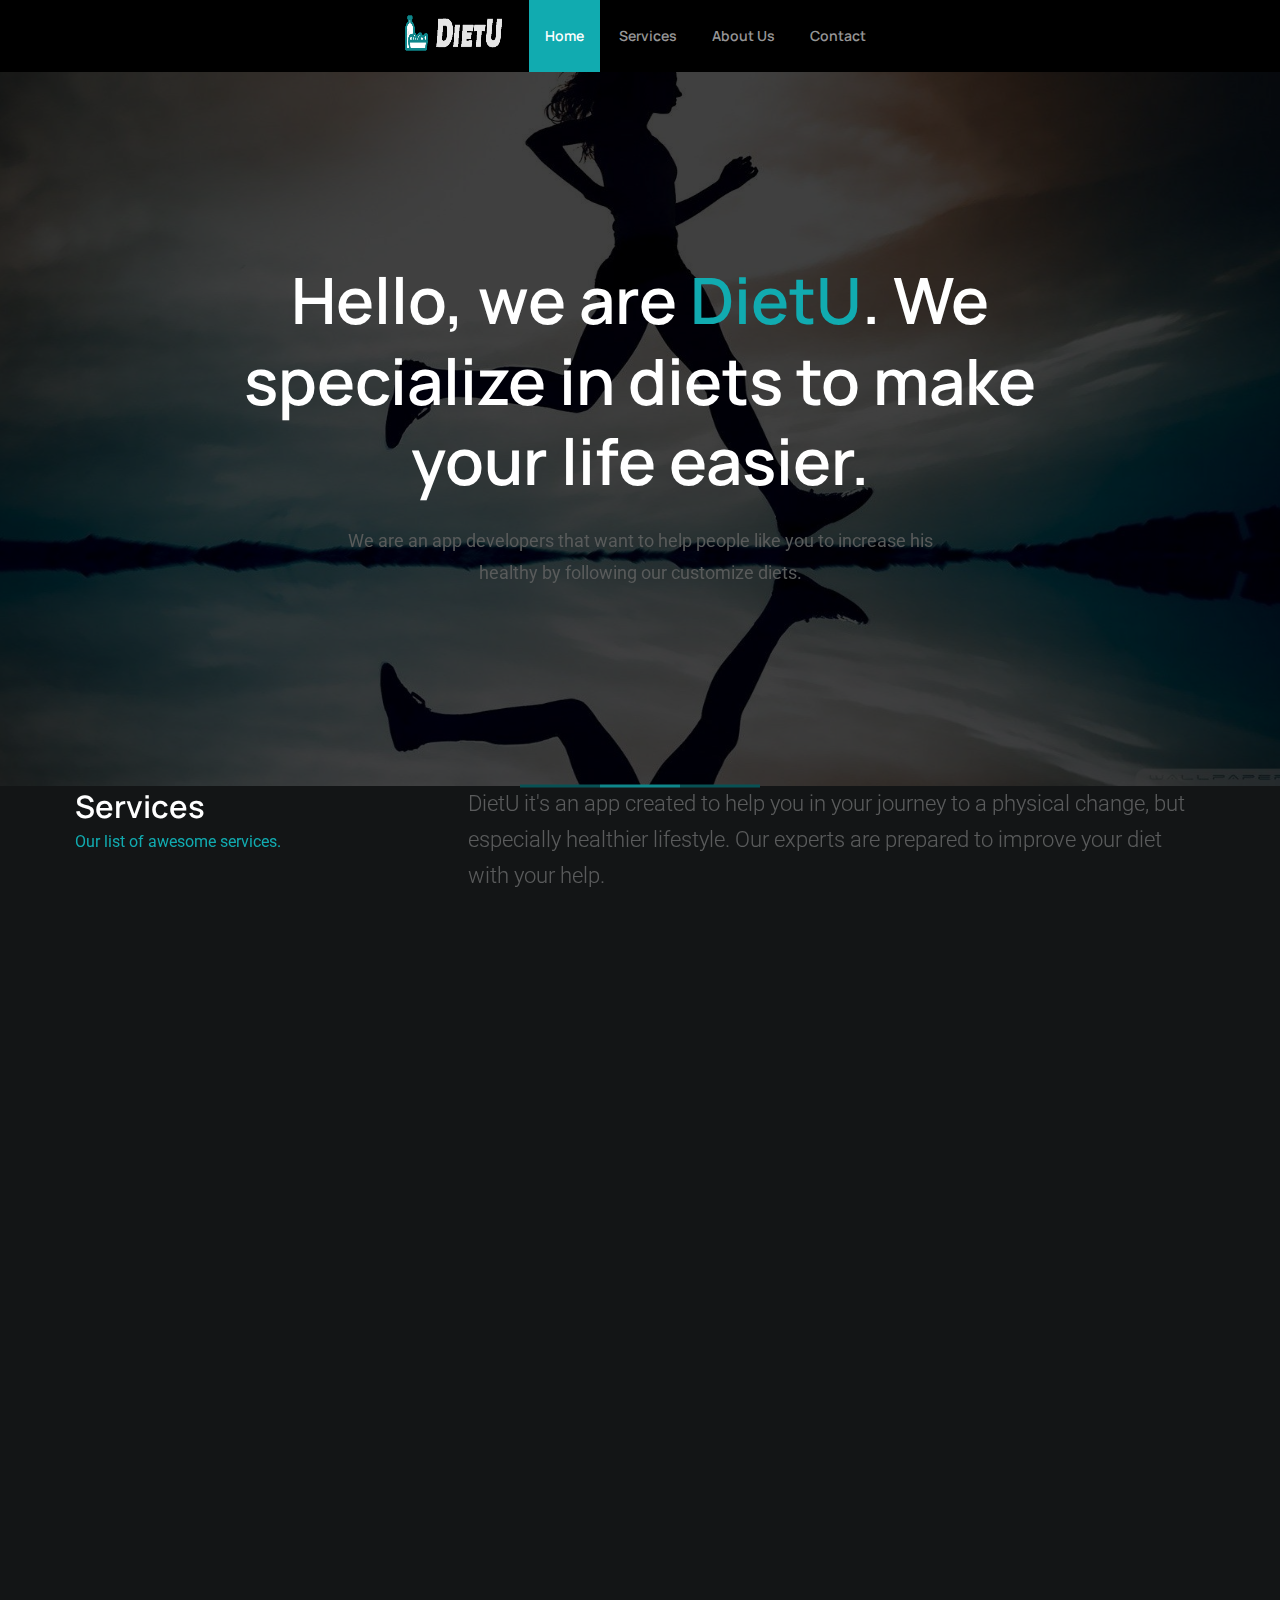
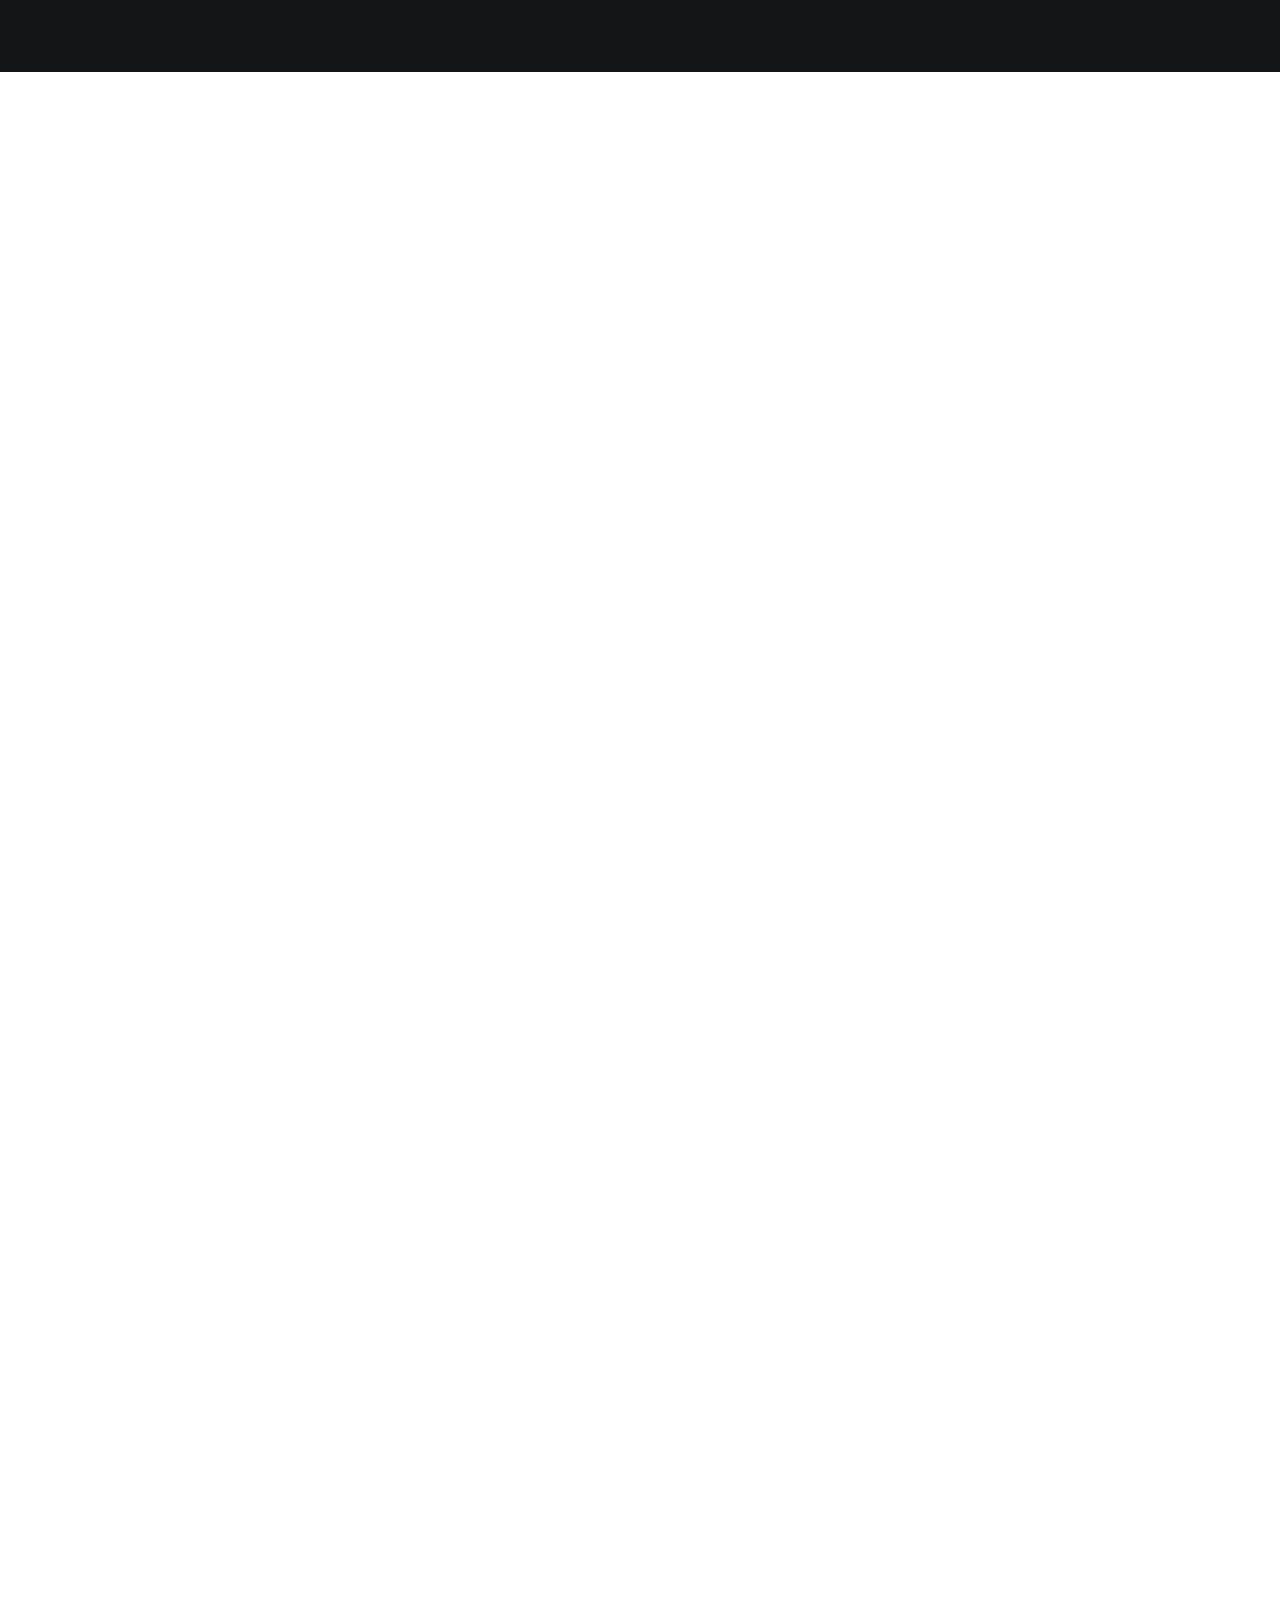
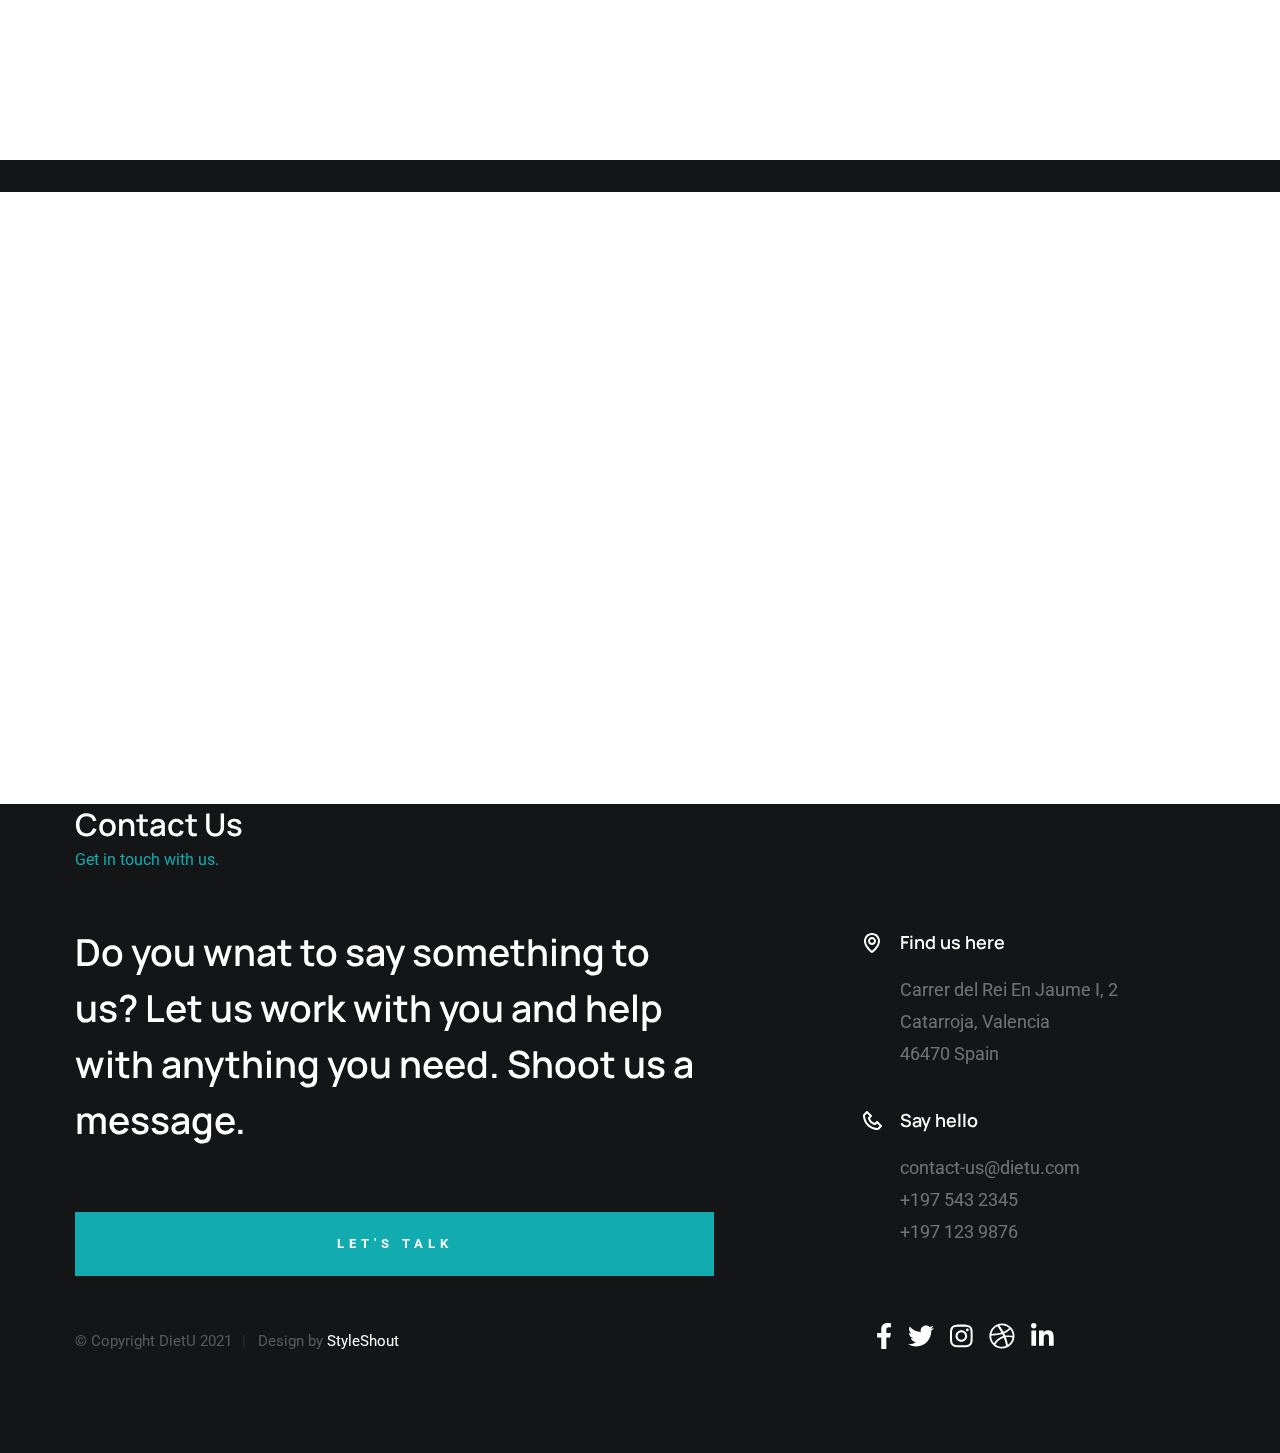
==== PaginaWeb/index.html @ d1ba94ac "Pagina web solo falta cambiar el video" ====
<!DOCTYPE html>
<html class="no-js" lang="en">
<head>

    <!--- basic page needs
    ================================================== -->
    <meta charset="utf-8">
    <title>DietU</title>
    <meta name="description" content="">
    <meta name="author" content="">

    <!-- mobile specific metas
    ================================================== -->
    <meta name="viewport" content="width=device-width, initial-scale=1">

    <!-- CSS
    ================================================== -->
    <link rel="stylesheet" href="css/styles.css">
    <link rel="stylesheet" href="css/vendor.css">

    <!-- script
    ================================================== -->
    <script src="js/modernizr.js"></script>
    <script defer src="js/fontawesome/all.min.js"></script>

    <!-- favicons
    ================================================== -->
    <link rel="apple-touch-icon" sizes="180x180" href="apple-touch-icon.png">
    <link rel="icon" type="image/png" sizes="32x32" href="DietUicono.png">
    <link rel="icon" type="image/png" sizes="16x16" href="DietU">
    <link rel="manifest" href="site.webmanifest">

</head>

<body id="top">


    <!-- preloader
    ================================================== -->
    <div id="preloader">
        <div id="loader"></div>
    </div>


    <!-- header
    ================================================== -->
    <header class="s-header">
        <div class="row">

            <div class="s-header__logo">
                <a href="index.html">
                    <img src="images/DietU.png" alt="Homepage">
                </a>
            </div>

            <nav class="s-header__nav">
                <ul>
                    <li class="current"><a class="smoothscroll" href="#home">Home</a></li>
                    <li><a class="smoothscroll" href="#services">Services</a></li>
                    <li><a class="smoothscroll" href="#about">About Us</a></li>
                    <li><a class="smoothscroll" href="#contact">Contact</a></li>
                </ul>
            </nav>

            <a class="s-header__menu-toggle" href="#0" title="Menu">
                <span class="s-header__menu-icon"></span>
            </a>

        </div> <!-- end row -->
    </header> <!-- end s-header -->


    <!-- home
    ================================================== -->
    <section id="home" class="s-home target-section" data-parallax="scroll" data-image-src="images/bg_running.jpg" data-natural-width="3000" data-natural-height="1500">

        <div class="s-home__content">

            <div class="s-home__slider">

                <div class="s-home__slide s-home__slide--1">
                    <div class="row">
                        <div class="column large-12 s-home__slide-text">
                            <h2>
                            Hello, we are <span>DietU</span>.
                            We specialize in diets to make your life easier.
                            </h2>
                            <p>
                            We are an app developers that want to help people like you to 
                            increase his healthy by following our customize diets.
                            </p>
                        </div>
                    </div>
                </div> <!-- end s-home__slide -->

                

            </div> <!-- end s-home__slider -->

        </div> <!-- end s-home__content -->

        <div class="s-home__line"></div>

    </section> <!-- end s-home -->


    <!-- services
    ================================================== -->
    <section id="services" class="s-services target-section s-dark">

        <div class="row section-head">
            <div class="column large-3 medium-12" data-aos="fade-up">
                <h2>Services</h2>
                <p class="desc">Our list of awesome services.</p>
            </div>

            <div class="column large-8 medium-12 align-x-right" data-aos="fade-up">
                <p class="lead">
                DietU it's an app created to help you in your journey to a physical change, but especially 
                healthier lifestyle. Our experts are prepared to improve your diet with your help.
                </p>
            </div>

            <div class="column large-8 medium-12 align-x-right" data-aos="fade-up">
                <iframe width="560" height="315" src="https://www.youtube.com/embed/7TKY-jksHRQ" title="YouTube video player" frameborder="0"
                allow="accelerometer; autoplay; clipboard-write; encrypted-media; gyroscope; picture-in-picture" allowfullscreen></iframe>
            </div>

        </div> <!-- end section-head -->

        

        <div class="row block-large-1-3 block-medium-1-2 block-tab-full services-list">

            <div class="column services-item" data-aos="fade-up">
                <h5>Branding</h5>
                <p>
                Our brand DietU the only thing that want to achive is help people to make a change to a 
                healthier lifestyle, and in the future help people with even more things, that only with your help
                we will be able to achieve.
                </p>
            </div> <!-- end services-item -->

            <div class="column services-item" data-aos="fade-up">
                <h5>Product Design</h5>
                <p>
                The desing of our app was made to be as intuitive as it could be, making 
                it easy to use but also giving the client the liberty of using the app as they want.
                We also want to recieve the feedback from our clients so we can improve our app with every update.
                </p>
            </div> <!-- end services-item -->

            <div class="column services-item" data-aos="fade-up">
                <h5>Research and Experts</h5>
                <p>
                For making this app we made a huge research about how to make healthy diets and
                asked for help to experts in dietetics, that helped us to develop a formula to calculate
                the appropiate cuantity of food you need to eat. Thanks to that formula we could make this 
                app suitable for all the people. 
                </p>
            </div> <!-- end services-item -->

        </div> <!-- end services-list -->

        

    </section> <!-- end s-services -->


    <!-- about
    ================================================== -->
    <section id="about" class="s-about target-section">

        <div class="row section-head">
            <div class="column large-3 medium-12" data-aos="fade-up">
                <h2>About Us</h2>
                <p class="desc">This is what we are.</p>
            </div>

            <div class="column large-8 medium-12 align-x-right" data-aos="fade-up">
                <p class="lead">
                We are a group of 6 students from DAM (Desarrollo Aplicaciones Multiplataforma) that wanted to make
                a usefull app for the people that wants to change his lifestyle to a healthier one.
                </p>
            </div>
        </div> <!-- end section-head -->

        <div class="row">
            <div class="column" data-aos="fade-up">
                <h4>Our Work Process.</h4>
            </div>
        </div>

        <div class="row block-large-1-4 block-medium-1-2 block-mob-full process-block">

            <div class="column process" data-aos="fade-up">
                <h6>Explore.</h6>
    
                <p>
                To make this app the first that was need was an investigation of what people needed
                and what we saw its that many people wanted to change his lifestyle to a healthier one,
                so we started to think about helping this people, and after a deliberation from all the team, DietU was created.
                </p>
            </div>
   
            <div class="column process" data-aos="fade-up">
               <h6>Design.</h6>
   
                <p>
                When we made this app all we wanted it's to make it easy to use for the user, but also giving the liberty 
                to make his own path through the app, and also motivate them and make them feel they are not alone
                when they are through tough times when making their change.
                </p>
            </div>
   
            <div class="column process" data-aos="fade-up">
                <h6>Develop.</h6>
   
                <p>
                In the develop from the start to the end we got problems with the app, but we worked
                as a team and thanks to helping each others and finally we could finish the app. So we
                are proud as the team we are to work as we done and happy to be able to present this app. 
                </p>
            </div>
   
         </div> <!-- end process-block -->

         <div class="row">
            <div class="column" data-aos="fade-up">
                <h4>Meet The Team.</h4>
            </div>
        </div>

        <div class="row block-large-1-4 block-medium-1-3 block-tab-1-2 block-500-stack team-block">

            <div class="column team-member" data-aos="fade-up">
                <div class="team-member__pic">
                    <img src="images/team/ruben.jpg" 
                         srcset="images/team/ruben.jpg 1x, 
                                 images/team/ruben.jpg1@2x.jpg 2x" alt="">
                </div>
                <div class="team-member__info">
                    <p class="team-member__name">
                        Rubén Pérez
                        <span>Project Manager</span>
                    </p>
                    <ul class="team-member__social">
                        <li><a href="#0"><i class="fab fa-facebook-f" aria-hidden="true"></i></a></li>
                        <li><a href="#0"><i class="fab fa-twitter" aria-hidden="true"></i></a></li>
                        <li><a href="https://www.instagram.com/ruubeenpeereez/"><i class="fab fa-instagram" aria-hidden="true"></i></a></li>
                        <li><a href="mailto:rupeca01@floridauniversitaria.es"><i class="fa fa-envelope" aria-hidden="true"></i></i></a></li>
                        <li><a href="#0"><i class="fab fa-linkedin-in" aria-hidden="true"></i></a></li>
                    </ul>
                </div>
            </div>

            <div class="column team-member" data-aos="fade-up">
                <div class="team-member__pic">
                    <img src="images/team/adrian.jpg" 
                         srcset="images/team/adrian.jpg 1x, 
                                 images/team/adrian.jpg@2x.jpg 2x" alt="">
                </div>
                <div class="team-member__info">
                    <p class="team-member__name">
                        Adrián Amore
                        <span>Design Researcher</span>
                    </p>
                    <ul class="team-member__social">
                        <li><a href="#0"><i class="fab fa-facebook-f" aria-hidden="true"></i></a></li>
                        <li><a href="#0"><i class="fab fa-twitter" aria-hidden="true"></i></a></li>
                        <li><a href="#0"><i class="fab fa-instagram" aria-hidden="true"></i></a></li>
                        <li><a href="mailto:adampe@floridauniversitaria.es"><i class="fa fa-envelope" aria-hidden="true"></i></a></li>
                        <li><a href="#0"><i class="fab fa-linkedin-in" aria-hidden="true"></i></a></li>
                    </ul>
                </div>
            </div>

            <div class="column team-member" data-aos="fade-up">
                <div class="team-member__pic">
                    <img src="images/team/rafa.jpg" 
                         srcset="images/team/rafa.jpg 1x, 
                                 images/team/rafa.jpg@2x.jpg 2x" alt="">
                </div>
                <div class="team-member__info">
                    <p class="team-member__name">
                        Rafa Raga
                        <span>UI/UX Designer</span>
                    </p>
                    <ul class="team-member__social">
                        <li><a href="#0"><i class="fab fa-facebook-f" aria-hidden="true"></i></a></li>
                        <li><a href="#0"><i class="fab fa-twitter" aria-hidden="true"></i></a></li>
                        <li><a href="#0"><i class="fab fa-instagram" aria-hidden="true"></i></a></li>
                        <li><a href="mailto:raraat@floridauniversitaria.es"><i class="fa fa-envelope" aria-hidden="true"></i></a></li>
                        <li><a href="#0"><i class="fab fa-linkedin-in" aria-hidden="true"></i></a></li>
                    </ul>
                </div>
            </div>

            <div class="column team-member" data-aos="fade-up">
                <div class="team-member__pic">
                    <img src="images/team/ivan.jpg" 
                         srcset="images/team/ivan.jpg 1x, 
                                 images/team/ivan.jpg@2x.jpg 2x" alt="">
                </div>
                <div class="team-member__info">
                    <p class="team-member__name">
                        Iván López
                        <span>Front-End Developer</span>
                    </p>
                    <ul class="team-member__social">
                        <li><a href="#0"><i class="fab fa-facebook-f" aria-hidden="true"></i></a></li>
                        <li><a href="#0"><i class="fab fa-twitter" aria-hidden="true"></i></a></li>
                        <li><a href="#0"><i class="fab fa-instagram" aria-hidden="true"></i></a></li>
                        <li><a href="mailto:ivloca@floridauniversitaria.es"><i class="fa fa-envelope" aria-hidden="true"></i></a></li>
                        <li><a href="#0"><i class="fab fa-linkedin-in" aria-hidden="true"></i></a></li>
                    </ul>
                </div>
            </div>
            
            <div class="column team-member" data-aos="fade-up">
                <div class="team-member__pic">
                    <img src="images/team/aleixandre.jpg" 
                         srcset="images/team/aleixandre.jpg 1x, 
                                 images/team/aleixandre.jpg@2x.jpg 2x" alt="">
                </div>
                <div class="team-member__info">
                    <p class="team-member__name">
                        Aleixandre Soler
                        <span>Front-End Developer</span>
                    </p>
                    <ul class="team-member__social">
                        <li><a href="#0"><i class="fab fa-facebook-f" aria-hidden="true"></i></a></li>
                        <li><a href="#0"><i class="fab fa-twitter" aria-hidden="true"></i></a></li>
                        <li><a href="#0"><i class="fab fa-instagram" aria-hidden="true"></i></a></li>
                        <li><a href="mailto:alsoma01@floridauniversitaria.es"><i class="fa fa-envelope" aria-hidden="true"></i></a></li>
                        <li><a href="#0"><i class="fab fa-linkedin-in" aria-hidden="true"></i></a></li>
                    </ul>
                </div>
            </div>

            <div class="column team-member" data-aos="fade-up">
                <div class="team-member__pic">
                    <img src="images/team/fotorodrigo.jpg" 
                         srcset="images/team/fotorodrigo.jpg 1x, 
                                 images/team/fotorodrigo.jpg@2x.jpg 2x" alt="">
                </div>
                <div class="team-member__info">
                    <p class="team-member__name">
                        Rodrigo Roldan
                        <span>Front-End Developer</span>
                    </p>
                    <ul class="team-member__social">
                        <li><a href="#0"><i class="fab fa-facebook-f" aria-hidden="true"></i></a></li>
                        <li><a href="#0"><i class="fab fa-twitter" aria-hidden="true"></i></a></li>
                        <li><a href="#0"><i class="fab fa-instagram" aria-hidden="true"></i></a></li>
                        <li><a href="mailto:roroca02@floridauniversitaria.es"><i class="fa fa-envelope" aria-hidden="true"></i></a></li>
                        <li><a href="#0"><i class="fab fa-linkedin-in" aria-hidden="true"></i></a></li>
                    </ul>
                </div>
            </div>

            <div  data-aos="fade-up">
                <div>
                    <img height="321" src="images/team/fotogrupo.jpg" 
                         srcset="images/team/fotogrupo.jpg 1x, 
                                 images/team/fotogrupo.jpg@2x.jpg 2x" alt="">
                </div>
                <div class="team-member__info">
                    <p class="team-member__name">
                        Team Photo
                    </p>
                </div>
            </div>

        </div> <!-- end team-block -->

    </section> <!-- end s-about -->


    <!-- testimonials
    ================================================== -->
    <section id="testimonials" class="s-testimonials">

        <div class="row section-head">
            <div class="column large-3 medium-12" data-aos="fade-up">
                <h2>Testimonials</h2>
                <p class="desc">What our clients are saying.</p>
            </div>

        </div> <!-- end section-head -->

        <div class="row collapse">

            <div class="column testimonial-slider-outer">

                <div class="testimonial-slider" data-aos="fade-up">

                    <div class="testimonial-slider__slide">
                        <div class="testimonial-slider__author">
                            <img src="images/avatars/user-02.jpg" alt="Author image" class="testimonial-slider__avatar">
                            <cite class="testimonial-slider__cite">
                                <strong>Tim Cook</strong>
                                <span>CEO, Apple</span>
                            </cite>
                        </div>
                        <p>
                        What an amazing app! It helped me so much thanks to them I achive my perfect weight. I'm so gratefull to
                        them I recommended it to all my friends don't doubt and try it's so easy to use don't lose the chance to
                        achieve your weight.
                        </p>
                    </div> <!-- end testimonials__slide -->
    
                    <div class="testimonial-slider__slide">
                        <div class="testimonial-slider__author">
                            <img src="images/avatars/user-03.jpg" alt="Author image" class="testimonial-slider__avatar">
                            <cite class="testimonial-slider__cite">
                                <strong>Sundar Pichai</strong>
                                <span>CEO, Google</span>
                            </cite>
                        </div>
                        <p>
                        This app will change the world of diets, i don't have a doubt it will be one of the more popular apps
                        this year between the people that care about his diet. I highly recommend it, give they a chance and 
                        they will not disappoint you.
                        </p>
                    </div> <!-- end testimonials__slide -->
    
                    <div class="testimonial-slider__slide">
                        <div class="testimonial-slider__author">
                            <img src="images/avatars/user-04.jpg" alt="Author image" class="testimonial-slider__avatar">
                            <cite class="testimonial-slider__cite">
                                <strong>Satya Nadella</strong>
                                <span>CEO, Microsoft</span>
                            </cite>
                        </div>
                        <p>
                        I'm not used to make comentaries of the apps I usually use but with this I had to do one. I'm so happy
                        with it, helped me a lot when i has doubts about how to change my lifestyle to a healthier one.
                        I only used it for 1 week but I already realize abour the changes.
                        </p>
                    </div> <!-- end testimonials__slide -->
    
                    <div class="testimonial-slider__slide">
                        <div class="testimonial-slider__author">
                            <img src="images/avatars/user-05.jpg" alt="Author image" class="testimonial-slider__avatar">
                            <cite class="testimonial-slider__cite">
                                <strong>Jeff Bezos</strong>
                                <span>CEO, Amazon</span>
                            </cite>
                        </div>
                        <p>
                        I don't know how I could live before using this app, thanks to it my stomach problems
                        dissapeared and helped me to feel better. Thanks to all the team who developed the app.
                        </p>
                    </div> <!-- end testimonials__slide -->

                </div> <!-- end testimonial slider -->
                
            </div> <!-- end column -->

        </div> <!-- end row -->

    </section> <!-- end s-testimonials -->


    <!-- contact
    ================================================== -->
    <section id="contact" class="s-contact target-section s-dark">

        <div class="row section-head">
            <div class="column large-3 medium-12">
                <h2>Contact Us</h2>
                <p class="desc">Get in touch with us.</p>
            </div>
        </div> <!-- end section-head -->

        <div class="row s-contact__content">

            <div class="column large-7 medium-12">
                <h3 class="display-1">
                    Do you wnat to say something to us? 
                    Let us work with you and help with anything you need. Shoot us 
                    a message.
                </h3>

                <div class="s-contact__email-us">
                    <a href="mailto:#0" class="btn btn--primary h-full-width">Let's Talk</a>
                </div>
            </div>

            <div class="column large-4 medium-12 s-contact__info-blocks">
                <div class="row">
                    <div class="column large-12 medium-6 tab-12">
                        <div class="s-contact__info-block">
                            
                            <span class="s-contact__info-block-icon">
                                <svg xmlns="http://www.w3.org/2000/svg" width="24" height="24"><path d="M12 14c2.206 0 4-1.794 4-4s-1.794-4-4-4-4 1.794-4 4 1.794 4 4 4zm0-6c1.103 0 2 .897 2 2s-.897 2-2 2-2-.897-2-2 .897-2 2-2z"/><path d="M11.42 21.814a.998.998 0 001.16 0C12.884 21.599 20.029 16.44 20 10c0-4.411-3.589-8-8-8S4 5.589 4 9.995c-.029 6.445 7.116 11.604 7.42 11.819zM12 4c3.309 0 6 2.691 6 6.005.021 4.438-4.388 8.423-6 9.73-1.611-1.308-6.021-5.294-6-9.735 0-3.309 2.691-6 6-6z"/></svg>
                            </span>
        
                            <h5>Find us here</h5>
                            <p>
                            Carrer del Rei En Jaume I, 2<br>
                            Catarroja, Valencia <br>
                            46470 Spain
                            </p>
                        </div> <!-- end s-contact__info-block -->
                    </div>

                    <div class="column large-12 medium-6 tab-12">
                        <div class="s-contact__info-block">
                            <span class="s-contact__info-block-icon">
                                <svg xmlns="http://www.w3.org/2000/svg" width="24" height="24"><path d="M17.707 12.293a.999.999 0 00-1.414 0l-1.594 1.594c-.739-.22-2.118-.72-2.992-1.594s-1.374-2.253-1.594-2.992l1.594-1.594a.999.999 0 000-1.414l-4-4a.999.999 0 00-1.414 0L3.581 5.005c-.38.38-.594.902-.586 1.435.023 1.424.4 6.37 4.298 10.268s8.844 4.274 10.269 4.298h.028c.528 0 1.027-.208 1.405-.586l2.712-2.712a.999.999 0 000-1.414l-4-4.001zm-.127 6.712c-1.248-.021-5.518-.356-8.873-3.712-3.366-3.366-3.692-7.651-3.712-8.874L7 4.414 9.586 7 8.293 8.293a1 1 0 00-.272.912c.024.115.611 2.842 2.271 4.502s4.387 2.247 4.502 2.271a.991.991 0 00.912-.271L17 14.414 19.586 17l-2.006 2.005z"/></svg>
                            </span>
        
                            <h5>Say hello</h5>
                            <p>
                            contact-us@dietu.com <br>
                            +197 543 2345 <br>
                            +197 123 9876
                            </p>
                        </div> <!-- end s-contact__info-block -->
                    </div>
                </div> <!-- end row -->
            </div> <!-- end s-contact__info-blocks -->

        </div> <!-- end s-contact__content -->

    </section> <!-- end s-contact -->


    <!-- footer
    ================================================== -->
    <footer class="s-footer">
        <div class="row">
            <div class="column large-4 medium-6 w-1000-stack s-footer__social-block">
                <ul class="s-footer__social">
                    <li><a href="#0"><i class="fab fa-facebook-f" aria-hidden="true"></i></a></li>
                    <li><a href="#0"><i class="fab fa-twitter" aria-hidden="true"></i></a></li>
                    <li><a href="#0"><i class="fab fa-instagram" aria-hidden="true"></i></a></li>
                    <li><a href="#0"><i class="fab fa-dribbble" aria-hidden="true"></i></a></li>
                    <li><a href="#0"><i class="fab fa-linkedin-in" aria-hidden="true"></i></a></li>
                </ul>
            </div>

            <div class="column large-7 medium-6 w-1000-stack ss-copyright">
                <span>© Copyright DietU 2021</span> 
                <span>Design by <a href="https://www.styleshout.com/">StyleShout</a></span>
            </div>
        </div>

        <div class="ss-go-top">
            <a class="smoothscroll" title="Back to Top" href="#top">
                <svg xmlns="http://www.w3.org/2000/svg" viewBox="0 0 24 24"><path d="M6 4h12v2H6zm5 10v6h2v-6h5l-6-6-6 6z"/></svg>
            </a>
        </div> <!-- end ss-go-top -->
    </footer>


    <!-- Java Script
    ================================================== -->
    <script src="js/jquery-3.2.1.min.js"></script>
    <script src="js/plugins.js"></script>
    <script src="js/main.js"></script>

</body>

</html>
---- PaginaWeb/css/styles.css ----
/* =================================================================== 
 * Kreative Main Stylesheet
 * Template Ver. 2.0.0
 * 05-29-2020
 * ------------------------------------------------------------------
 *
 * TOC:
 * # settings and variables
 *      ## fonts
 *      ## colors
 *      ## vertical spacing and typescale
 *      ## grid variables
 * # normalize
 * # basic/base setup styles
 *      ## media
 *      ## typography resets
 *      ## links
 *      ## inputs
 * # Grid v3.0.0
 *      ## medium screen devices
 *      ## tablets
 *      ## mobile devices
 *      ## small mobile devices <= 400px
 * # block grids
 *      ## block grids - medium screen devices
 *      ## block grids - tablets
 *      ## block grids - mobile devices 
 *      ## block grids - small mobile devices <= 400px 
 * # MISC - (_grid.scss)
 * # custom grid, block grid STACK breakpoints
 * # base style overrides
 *      ## links
 * # typography & general theme styles
 *      ## lists 
 *      ## responsive video container
 *      ## floated image
 *      ## tables
 *      ## spacing 
 * # preloader
 *      ## page loaded
 * # forms
 *      ## style placeholder text
 *      ## change autocomplete styles in Chrome
 * # buttons
 * # additional components
 *      ## additional typo styles
 *      ## skillbars
 *      ## alert box 
 *      ## pagination
 * # common and reusable styles
 *      ## slick slider 
 * # site header
 *      ## header logo
 *      ## header nav
 *      ## header search
 *      ## search trigger
 *      ## mobile menu toggle 
 * # home
 *      ## home content
 *      ## home horizontal line
 * # services 
 *      ## services list
 *      ## folio list
 *      ## modal popup
 * # blog
 *      ## homepage blog entries section
 * # about
 *      ## process 
 *      ## team
 * # testimonials
 * # CTA
 * # contact
 *      ## contact content
 *      ## contact info blocks
 * # footer
 *      ## footer social
 *      ## copyright
 *      ## go top
 * # blog styles and blog components
 *      ## blog post
 *      ## blog entry navigation
 *      ## category block
 *      ## comments
 *
 * ------------------------------------------------------------------ */


/* ===================================================================
 * # settings and variables
 *
 * ------------------------------------------------------------------- */

/* ------------------------------------------------------------------- 
 * ## fonts 
 * ------------------------------------------------------------------- */
@import url("https://fonts.googleapis.com/css?family=Manrope:300,300i,400,400i,500,500i,600,600i,700,700i,800|Roboto:300,300i,400,400i,600,600i,700,700i&display=swap");
:root {
    --font-1: "Roboto", sans-serif;
    --font-2: "Manrope", sans-serif;

    /* monospace
     */
    --font-mono: Consolas, "Andale Mono", Courier, "Courier New", monospace;
}

/* ------------------------------------------------------------------- 
 * ## colors 
 * ------------------------------------------------------------------- */
:root {
    /* color-1(#11abb0)
     * color-2(#493657)
     * color-3(#f46036)
     */
    --color-1: hsla(182, 82%, 38%, 1);
    --color-2: hsla(275, 23%, 28%, 1);
    --color-3: hsla(13, 90%, 58%, 1);

    /* theme color variations
     */
    --color-1-lighter: hsla(182, 82%, 68%, 1);
    --color-1-light  : hsla(182, 82%, 58%, 1);
    --color-1-dark   : hsla(182, 82%, 30%, 1);
    --color-1-darker : hsla(182, 82%, 18%, 1);
    --color-2-lighter: hsla(275, 23%, 48%, 1);
    --color-2-light  : hsla(275, 23%, 38%, 1);
    --color-2-dark   : hsla(275, 23%, 18%, 1);
    --color-2-darker : hsla(275, 23%, 8%, 1);

    /* feedback colors
     * color-error(#ffd1d2), color-success(#c8e675), 
     * color-info(#d7ecfb), color-notice(#fff099)
     */
    --color-error          : hsla(359, 100%, 91%, 1);
    --color-success        : hsla(76, 69%, 68%, 1);
    --color-info           : hsla(205, 82%, 91%, 1);
    --color-notice         : hsla(51, 100%, 80%, 1);
    --color-error-content  : hsla(359, 50%, 50%, 1);
    --color-success-content: hsla(76, 29%, 28%, 1);
    --color-info-content   : hsla(205, 32%, 31%, 1);
    --color-notice-content : hsla(51, 30%, 30%, 1);

    /* shades 
     * generated using 
     * Tint & Shade Generator 
     * (https://maketintsandshades.com/)
     */
    --color-black  : #000000;
    --color-gray-19: #0a0a0a;
    --color-gray-18: #141414;
    --color-gray-17: #1e1e1e;
    --color-gray-16: #282828;
    --color-gray-15: #323333;
    --color-gray-14: #3b3d3d;
    --color-gray-13: #454747;
    --color-gray-12: #4f5151;
    --color-gray-11: #595b5b;
    --color-gray-10: #636565;
    --color-gray-9 : #737474;
    --color-gray-8 : #828484;
    --color-gray-7 : #929393;
    --color-gray-6 : #a1a3a3;
    --color-gray-5 : #b1b2b2;
    --color-gray-4 : #c1c1c1;
    --color-gray-3 : #d0d1d1;
    --color-gray-2 : #e0e0e0;
    --color-gray-1 : #eff0f0;
    --color-white  : #ffffff;

    /* text
     */
    --color-text       : var(--color-gray-11);
    --color-text-dark  : var(--color-black);
    --color-text-light : var(--color-gray-7);
    --color-placeholder: var(--color-gray-6);

    /* buttons
     */
    --color-btn                   : var(--color-gray-3);
    --color-btn-text              : var(--color-black);
    --color-btn-hover             : var(--color-black);
    --color-btn-hover-text        : var(--color-white);
    --color-btn-primary           : var(--color-1);
    --color-btn-primary-text      : var(--color-white);
    --color-btn-primary-hover     : var(--color-black);
    --color-btn-primary-hover-text: var(--color-white);
    --color-btn-stroke            : var(--color-black);
    --color-btn-stroke-text       : var(--color-black);
    --color-btn-stroke-hover      : var(--color-black);
    --color-btn-stroke-hover-text : var(--color-white);

    /* others
     */
    --color-white-bg: white;
    --color-dark-bg : #131516;
    --color-border  : var(--color-gray-2);
}

/* ------------------------------------------------------------------- 
 * ## vertical spacing and typescale
 * ------------------------------------------------------------------- */
:root {
    /* spacing
     * base font size: 18px 
     * vertical space unit : 32px
     */
    --base-size     : 62.5%;
    --base-font-size: 1.8rem;
    --space         : 3.2rem;

    /* vertical spacing 
     */
    --vspace-0_25: calc(0.25 * var(--space));
    --vspace-0_5 : calc(0.5 * var(--space));
    --vspace-0_75: calc(0.75 * var(--space));
    --vspace-1   : calc(var(--space));
    --vspace-1_25: calc(1.25 * var(--space));
    --vspace-1_5 : calc(1.5 * var(--space));
    --vspace-1_75: calc(1.75 * var(--space));
    --vspace-2   : calc(2 * var(--space));
    --vspace-2_5 : calc(2.5 * var(--space));
    --vspace-3   : calc(3 * var(--space));
    --vspace-3_5 : calc(3.5 * var(--space));
    --vspace-4   : calc(4 * var(--space));
    --vspace-4_5 : calc(4.5 * var(--space));
    --vspace-5   : calc(5 * var(--space));

    /* type scale
     * ratio 1:2 | base: 18px
     * -------------------------------------------------------
     *
     * --text-display-3 = (77.40px)
     * --text-display-2 = (64.50px)
     * --text-display-1 = (53.75px)
     * --text-xxxl      = (44.79px)
     * --text-xxl       = (37.32px)
     * --text-xl        = (31.10px)
     * --text-lg        = (25.92px)
     * --text-md        = (21.60px)
     * --text-size      = (18.00px) BASE
     * --text-sm        = (15.00px)
     * --text-xs        = (12.50px)
     *
     * -------------------------------------------------------
     */
    --text-scale-ratio: 1.2;
    --text-size       : var(--base-font-size);
    --text-xs         : calc((var(--text-size) / var(--text-scale-ratio)) / var(--text-scale-ratio));
    --text-sm         : calc(var(--text-xs) * var(--text-scale-ratio));
    --text-md         : calc(var(--text-sm) * var(--text-scale-ratio) * var(--text-scale-ratio));
    --text-lg         : calc(var(--text-md) * var(--text-scale-ratio));
    --text-xl         : calc(var(--text-lg) * var(--text-scale-ratio));
    --text-xxl        : calc(var(--text-xl) * var(--text-scale-ratio));
    --text-xxxl       : calc(var(--text-xxl) * var(--text-scale-ratio));
    --text-display-1  : calc(var(--text-xxxl) * var(--text-scale-ratio));
    --text-display-2  : calc(var(--text-display-1) * var(--text-scale-ratio));
    --text-display-3  : calc(var(--text-display-2) * var(--text-scale-ratio));

    /* default button height
     */
    --vspace-btn: var(--vspace-2);
    
}

/* on mobile devices below 600px
 */
@media screen and (max-width: 600px) {
    :root {
        --base-font-size: 1.7rem;
        --space: 2.8rem;
    }
}

/* ------------------------------------------------------------------- 
 * ## grid variables
 * ------------------------------------------------------------------- */
:root {
    /* widths for rows and containers
     */
    --width-full    : 100%;
    --width-max     : 1200px;
    --width-wide    : 1400px;
    --width-wider   : 1600px;
    --width-widest  : 1800px;
    --width-narrow  : 1000px;
    --width-narrower: 900px;
    --width-grid-max: var(--width-max);

    /* gutters
     */
    --gutter-lg : 2.4rem;
    --gutter-md : 2rem;
    --gutter-mob: 1rem;
}


/* ------------------------------------------------------------------- 
 * ## document
 * ------------------------------------------------------------------- */

/* 1. Correct the line height in all browsers.
 * 2. Prevent adjustments of font size after orientation changes in iOS.*/

html {
    line-height: 1.15;
    /* 1 */
    -webkit-text-size-adjust: 100%;
    /* 2 */
}

/* ------------------------------------------------------------------- 
 * ## sections
 * ------------------------------------------------------------------- */

/* Remove the margin in all browsers. */

body {
    margin: 0;
}

/* Render the `main` element consistently in IE. */

main {
    display: block;
}

/* Correct the font size and margin on `h1` elements within `section` and
 * `article` contexts in Chrome, Firefox, and Safari. */

h1 {
    font-size: 2em;
    margin: 0.67em 0;
}

/* ------------------------------------------------------------------- 
 * ## grouping
 * ------------------------------------------------------------------- */

/* 1. Add the correct box sizing in Firefox.
 * 2. Show the overflow in Edge and IE. */

hr {
    -webkit-box-sizing: content-box;
    box-sizing: content-box;
    /* 1 */
    height: 0;
    /* 1 */
    overflow: visible;
    /* 2 */
}

/* 1. Correct the inheritance and scaling of font size in all browsers.
 * 2. Correct the odd `em` font sizing in all browsers. */

pre {
    font-family: monospace, monospace;
    /* 1 */
    font-size: 1em;
    /* 2 */
}

/* ------------------------------------------------------------------- 
 * ## text-level semantics
 * ------------------------------------------------------------------- */

/* Remove the gray background on active links in IE 10. */

a {
    background-color: transparent;
}

/* 1. Remove the bottom border in Chrome 57-
 * 2. Add the correct text decoration in Chrome, Edge, IE, Opera, and Safari. */

abbr[title] {
    border-bottom: none;
    /* 1 */
    text-decoration: underline;
    /* 2 */
    -webkit-text-decoration: underline dotted;
    text-decoration: underline dotted;
    /* 2 */
}

/* Add the correct font weight in Chrome, Edge, and Safari. */

b, strong {
    font-weight: bolder;
}

/* 1. Correct the inheritance and scaling of font size in all browsers.
 * 2. Correct the odd `em` font sizing in all browsers. */

code, kbd, samp {
    font-family: monospace, monospace;
    /* 1 */
    font-size: 1em;
    /* 2 */
}

/* Add the correct font size in all browsers. */

small {
    font-size: 80%;
}

/* Prevent `sub` and `sup` elements from affecting the line height in
 * all browsers. */

sub, sup {
    font-size: 75%;
    line-height: 0;
    position: relative;
    vertical-align: baseline;
}

sub {
    bottom: -0.25em;
}

sup {
    top: -0.5em;
}

/* ------------------------------------------------------------------- 
 * ## embedded content
 * ------------------------------------------------------------------- */

/* Remove the border on images inside links in IE 10. */

img {
    border-style: none;
}

/* ------------------------------------------------------------------- 
 * ## forms
 * ------------------------------------------------------------------- */

/* 1. Change the font styles in all browsers.
 * 2. Remove the margin in Firefox and Safari. */

button, input, optgroup, select, textarea {
    font-family: inherit;
    /* 1 */
    font-size: 100%;
    /* 1 */
    line-height: 1.15;
    /* 1 */
    margin: 0;
    /* 2 */
}

/* Show the overflow in IE.
 * 1. Show the overflow in Edge. */

button, input {
    /* 1 */
    overflow: visible;
}

/* Remove the inheritance of text transform in Edge, Firefox, and IE.
 * 1. Remove the inheritance of text transform in Firefox. */

button, select {
    /* 1 */
    text-transform: none;
}

/* Correct the inability to style clickable types in iOS and Safari. */

button, [type="button"], [type="reset"], [type="submit"] {
    -webkit-appearance: button;
}

/* Remove the inner border and padding in Firefox. */

button::-moz-focus-inner, [type="button"]::-moz-focus-inner, [type="reset"]::-moz-focus-inner, [type="submit"]::-moz-focus-inner {
    border-style: none;
    padding: 0;
}

/* Restore the focus styles unset by the previous rule. */

button:-moz-focusring, [type="button"]:-moz-focusring, [type="reset"]:-moz-focusring, [type="submit"]:-moz-focusring {
    outline: 1px dotted ButtonText;
}

/* Correct the padding in Firefox. */

fieldset {
    padding: 0.35em 0.75em 0.625em;
}

/* 1. Correct the text wrapping in Edge and IE.
 * 2. Correct the color inheritance from `fieldset` elements in IE.
 * 3. Remove the padding so developers are not caught out when they zero out
 *    `fieldset` elements in all browsers. */

legend {
    -webkit-box-sizing: border-box;
    box-sizing: border-box;
    /* 1 */
    color: inherit;
    /* 2 */
    display: table;
    /* 1 */
    max-width: 100%;
    /* 1 */
    padding: 0;
    /* 3 */
    white-space: normal;
    /* 1 */
}

/* Add the correct vertical alignment in Chrome, Firefox, and Opera. */

progress {
    vertical-align: baseline;
}

/* Remove the default vertical scrollbar in IE 10+. */

textarea {
    overflow: auto;
}

/* 1. Add the correct box sizing in IE 10.
 * 2. Remove the padding in IE 10. */

[type="checkbox"], [type="radio"] {
    -webkit-box-sizing: border-box;
    box-sizing: border-box;
    /* 1 */
    padding: 0;
    /* 2 */
}

/* Correct the cursor style of increment and decrement buttons in Chrome. */

[type="number"]::-webkit-inner-spin-button, [type="number"]::-webkit-outer-spin-button {
    height: auto;
}

/* 1. Correct the odd appearance in Chrome and Safari.
 * 2. Correct the outline style in Safari. */

[type="search"] {
    -webkit-appearance: textfield;
    /* 1 */
    outline-offset: -2px;
    /* 2 */
}

/* Remove the inner padding in Chrome and Safari on macOS. */

[type="search"]::-webkit-search-decoration {
    -webkit-appearance: none;
}

/* 1. Correct the inability to style clickable types in iOS and Safari.
 * 2. Change font properties to `inherit` in Safari. */

::-webkit-file-upload-button {
    -webkit-appearance: button;
    /* 1 */
    font: inherit;
    /* 2 */
}

/* ------------------------------------------------------------------- 
 * ## interactive
 * ------------------------------------------------------------------- */

/* Add the correct display in Edge, IE 10+, and Firefox. */

details {
    display: block;
}

/* Add the correct display in all browsers. */

summary {
    display: list-item;
}

/* ------------------------------------------------------------------- 
 * ## misc
 * ------------------------------------------------------------------- */

/* Add the correct display in IE 10+. */

template {
    display: none;
}

/* Add the correct display in IE 10. */

[hidden] {
    display: none;
}



/* ===================================================================
 * # basic/base setup styles
 *
 * ------------------------------------------------------------------- */
html {
    font-size: 62.5%;
    -webkit-box-sizing: border-box;
    box-sizing: border-box;
}

*, *::before, *::after {
    -webkit-box-sizing: inherit;
    box-sizing: inherit;
}

body {
    font-weight: normal;
    line-height: 1;
    word-wrap: break-word;
    -moz-font-smoothing: grayscale;
    -moz-osx-font-smoothing: grayscale;
    -webkit-font-smoothing: antialiased;
    -webkit-overflow-scrolling: touch;
    -webkit-text-size-adjust: none;
}

/* ------------------------------------------------------------------- 
 * ## media
 * ------------------------------------------------------------------- */
svg, img, video embed, iframe, object {
    max-width: 100%;
    max-height: 100%;
}

/* ------------------------------------------------------------------- 
 * ## typography resets
 * ------------------------------------------------------------------- */
div, dl, dt, dd, ul, ol, li, h1, h2, h3, h4, h5, h6, pre, form, p, blockquote, th, td {
    margin: 0;
    padding: 0;
}

p {
    font-size: inherit;
    text-rendering: optimizeLegibility;
}

em, i {
    font-style: italic;
    line-height: inherit;
}

strong, b {
    font-weight: bold;
    line-height: inherit;
}

small {
    font-size: 60%;
    line-height: inherit;
}

ol, ul {
    list-style: none;
}

li {
    display: block;
}

/* ------------------------------------------------------------------- 
 * ## links
 * ------------------------------------------------------------------- */
a {
    text-decoration: none;
    line-height: inherit;
}

a img {
    border: none;
}

/* ------------------------------------------------------------------- 
 * ## inputs
 * ------------------------------------------------------------------- */
fieldset {
    margin: 0;
    padding: 0;
}

input[type="email"], 
input[type="number"], 
input[type="search"], 
input[type="text"], 
input[type="tel"], 
input[type="url"], 
input[type="password"], 
textarea {
    -webkit-appearance: none;
    -moz-appearance: none;
    appearance: none;
}



/* ===================================================================
 * # Grid v3.0.0
 *
 *   -----------------------------------------------------------------
 * - Grid breakpoints are based on MAXIMUM WIDTH media queries, 
 *   meaning they apply to that one breakpoint and ALL THOSE BELOW IT.
 * - Grid columns without a specified width will automatically layout 
 *   as equal width columns.
 * ------------------------------------------------------------------- */

/* rows
 * ------------------------------------- */
.row {
    width: 92%;
    max-width: var(--width-grid-max);
    margin: 0 auto;
    display: -ms-flexbox;
    display: -webkit-box;
    display: flex;
    -ms-flex-flow: row wrap;
    -webkit-box-orient: horizontal;
    -webkit-box-direction: normal;
    flex-flow: row wrap;
}

.row .row {
    width: auto;
    max-width: none;
    margin-left: calc(var(--gutter-lg) * -1);
    margin-right: calc(var(--gutter-lg) * -1);
}

/* columns
 * -------------------------------------- */
.column {
    -ms-flex: 1 1 0%;
    -webkit-box-flex: 1;
    flex: 1 1 0%;
    padding: 0 var(--gutter-lg);
}

.collapse>.column, .column.collapse {
    padding: 0;
}

/* flex row containers utility classes
 */
.row.row-wrap {
    -ms-flex-wrap: wrap;
    flex-wrap: wrap;
}

.row.row-nowrap {
    -ms-flex-wrap: none;
    flex-wrap: nowrap;
}

.row.row-y-top {
    -ms-flex-align: start;
    -webkit-box-align: start;
    align-items: flex-start;
}

.row.row-y-bottom {
    -ms-flex-align: end;
    -webkit-box-align: end;
    align-items: flex-end;
}

.row.row-y-center {
    -ms-flex-align: center;
    -webkit-box-align: center;
    align-items: center;
}

.row.row-stretch {
    -ms-flex-align: stretch;
    -webkit-box-align: stretch;
    align-items: stretch;
}

.row.row-baseline {
    -ms-flex-align: baseline;
    -webkit-box-align: baseline;
    align-items: baseline;
}

.row.row-x-left {
    -ms-flex-pack: start;
    -webkit-box-pack: start;
    justify-content: flex-start;
}

.row.row-x-right {
    -ms-flex-pack: end;
    -webkit-box-pack: end;
    justify-content: flex-end;
}

.row.row-x-center {
    -ms-flex-pack: center;
    -webkit-box-pack: center;
    justify-content: center;
}

/* flex item utility alignment classes
 */
.align-center {
    margin: auto;
    -webkit-align-self: center;
    -ms-flex-item-align: center;
    -ms-grid-row-align: center;
    align-self: center;
}

.align-left {
    margin-right: auto;
    -webkit-align-self: center;
    -ms-flex-item-align: center;
    -ms-grid-row-align: center;
    align-self: center;
}

.align-right {
    margin-left: auto;
    -webkit-align-self: center;
    -ms-flex-item-align: center;
    -ms-grid-row-align: center;
    align-self: center;
}

.align-x-center {
    margin-right: auto;
    margin-left: auto;
}

.align-x-left {
    margin-right: auto;
}

.align-x-right {
    margin-left: auto;
}

.align-y-center {
    -webkit-align-self: center;
    -ms-flex-item-align: center;
    -ms-grid-row-align: center;
    align-self: center;
}

.align-y-top {
    -webkit-align-self: flex-start;
    -ms-flex-item-align: start;
    align-self: flex-start;
}

.align-y-bottom {
    -webkit-align-self: flex-end;
    -ms-flex-item-align: end;
    align-self: flex-end;
}

/* large screen column widths 
 */
.large-1 {
    -ms-flex: 0 0 8.33333%;
    -webkit-box-flex: 0;
    flex: 0 0 8.33333%;
    max-width: 8.33333%;
}

.large-2 {
    -ms-flex: 0 0 16.66667%;
    -webkit-box-flex: 0;
    flex: 0 0 16.66667%;
    max-width: 16.66667%;
}

.large-3 {
    -ms-flex: 0 0 25%;
    -webkit-box-flex: 0;
    flex: 0 0 25%;
    max-width: 25%;
}

.large-4 {
    -ms-flex: 0 0 33.33333%;
    -webkit-box-flex: 0;
    flex: 0 0 33.33333%;
    max-width: 33.33333%;
}

.large-5 {
    -ms-flex: 0 0 41.66667%;
    -webkit-box-flex: 0;
    flex: 0 0 41.66667%;
    max-width: 41.66667%;
}

.large-6 {
    -ms-flex: 0 0 50%;
    -webkit-box-flex: 0;
    flex: 0 0 50%;
    max-width: 50%;
}

.large-7 {
    -ms-flex: 0 0 58.33333%;
    -webkit-box-flex: 0;
    flex: 0 0 58.33333%;
    max-width: 58.33333%;
}

.large-8 {
    -ms-flex: 0 0 66.66667%;
    -webkit-box-flex: 0;
    flex: 0 0 66.66667%;
    max-width: 66.66667%;
}

.large-9 {
    -ms-flex: 0 0 75%;
    -webkit-box-flex: 0;
    flex: 0 0 75%;
    max-width: 75%;
}

.large-10 {
    -ms-flex: 0 0 83.33333%;
    -webkit-box-flex: 0;
    flex: 0 0 83.33333%;
    max-width: 83.33333%;
}
.large-11 {
    -ms-flex: 0 0 91.66667%;
    -webkit-box-flex: 0;
    flex: 0 0 91.66667%;
    max-width: 91.66667%;
}

.large-12 {
    -ms-flex: 0 0 100%;
    -webkit-box-flex: 0;
    flex: 0 0 100%;
    max-width: 100%;
}

/* ------------------------------------------------------------------- 
 * ## medium screen devices
 * ------------------------------------------------------------------- */
@media screen and (max-width: 1200px) {
    .row .row {
        margin-left: calc(var(--gutter-md) * -1);
        margin-right: calc(var(--gutter-md) * -1);
    }
    .column {
        padding: 0 var(--gutter-md);
    }
    .medium-1 {
        -ms-flex: 0 0 8.33333%;
        -webkit-box-flex: 0;
        flex: 0 0 8.33333%;
        max-width: 8.33333%;
    }
    .medium-2 {
        -ms-flex: 0 0 16.66667%;
        -webkit-box-flex: 0;
        flex: 0 0 16.66667%;
        max-width: 16.66667%;
    }
    .medium-3 {
        -ms-flex: 0 0 25%;
        -webkit-box-flex: 0;
        flex: 0 0 25%;
        max-width: 25%;
    }
    .medium-4 {
        -ms-flex: 0 0 33.33333%;
        -webkit-box-flex: 0;
        flex: 0 0 33.33333%;
        max-width: 33.33333%;
    }
    .medium-5 {
        -ms-flex: 0 0 41.66667%;
        -webkit-box-flex: 0;
        flex: 0 0 41.66667%;
        max-width: 41.66667%;
    }
    .medium-6 {
        -ms-flex: 0 0 50%;
        -webkit-box-flex: 0;
        flex: 0 0 50%;
        max-width: 50%;
    }
    .medium-7 {
        -ms-flex: 0 0 58.33333%;
        -webkit-box-flex: 0;
        flex: 0 0 58.33333%;
        max-width: 58.33333%;
    }
    .medium-8 {
        -ms-flex: 0 0 66.66667%;
        -webkit-box-flex: 0;
        flex: 0 0 66.66667%;
        max-width: 66.66667%;
    }
    .medium-9 {
        -ms-flex: 0 0 75%;
        -webkit-box-flex: 0;
        flex: 0 0 75%;
        max-width: 75%;
    }
    .medium-10 {
        -ms-flex: 0 0 83.33333%;
        -webkit-box-flex: 0;
        flex: 0 0 83.33333%;
        max-width: 83.33333%;
    }
    .medium-11 {
        -ms-flex: 0 0 91.66667%;
        -webkit-box-flex: 0;
        flex: 0 0 91.66667%;
        max-width: 91.66667%;
    }
    .medium-12 {
        -ms-flex: 0 0 100%;
        -webkit-box-flex: 0;
        flex: 0 0 100%;
        max-width: 100%;
    }
}

/* ------------------------------------------------------------------- 
 * ## tablets
 * ------------------------------------------------------------------- */
@media screen and (max-width: 800px) {
    .row {
        width: 90%;
    }
    .tab-1 {
        -ms-flex: 0 0 8.33333%;
        -webkit-box-flex: 0;
        flex: 0 0 8.33333%;
        max-width: 8.33333%;
    }
    .tab-2 {
        -ms-flex: 0 0 16.66667%;
        -webkit-box-flex: 0;
        flex: 0 0 16.66667%;
        max-width: 16.66667%;
    }
    .tab-3 {
        -ms-flex: 0 0 25%;
        -webkit-box-flex: 0;
        flex: 0 0 25%;
        max-width: 25%;
    }
    .tab-4 {
        -ms-flex: 0 0 33.33333%;
        -webkit-box-flex: 0;
        flex: 0 0 33.33333%;
        max-width: 33.33333%;
    }
    .tab-5 {
        -ms-flex: 0 0 41.66667%;
        -webkit-box-flex: 0;
        flex: 0 0 41.66667%;
        max-width: 41.66667%;
    }
    .tab-6 {
        -ms-flex: 0 0 50%;
        -webkit-box-flex: 0;
        flex: 0 0 50%;
        max-width: 50%;
    }
    .tab-7 {
        -ms-flex: 0 0 58.33333%;
        -webkit-box-flex: 0;
        flex: 0 0 58.33333%;
        max-width: 58.33333%;
    }
    .tab-8 {
        -ms-flex: 0 0 66.66667%;
        -webkit-box-flex: 0;
        flex: 0 0 66.66667%;
        max-width: 66.66667%;
    }
    .tab-9 {
        -ms-flex: 0 0 75%;
        -webkit-box-flex: 0;
        flex: 0 0 75%;
        max-width: 75%;
    }
    .tab-10 {
        -ms-flex: 0 0 83.33333%;
        -webkit-box-flex: 0;
        flex: 0 0 83.33333%;
        max-width: 83.33333%;
    }
    .tab-11 {
        -ms-flex: 0 0 91.66667%;
        -webkit-box-flex: 0;
        flex: 0 0 91.66667%;
        max-width: 91.66667%;
    }
    .tab-12 {
        -ms-flex: 0 0 100%;
        -webkit-box-flex: 0;
        flex: 0 0 100%;
        max-width: 100%;
    }
    .hide-on-tablet {
        display: none;
    }
}

/* ------------------------------------------------------------------- 
 * ## mobile devices
 * ------------------------------------------------------------------- */
@media screen and (max-width: 600px) {
    .row {
        width: 100%;
        padding-left: 6vw;
        padding-right: 6vw;
    }
    .row .row {
        margin-left: calc(var(--gutter-mob) * -1);
        margin-right: calc(var(--gutter-mob) * -1);
        padding-left: 0;
        padding-right: 0;
    }
    .column {
        padding: 0 var(--gutter-mob);
    }
    .mob-1 {
        -ms-flex: 0 0 8.33333%;
        -webkit-box-flex: 0;
        flex: 0 0 8.33333%;
        max-width: 8.33333%;
    }
    .mob-2 {
        -ms-flex: 0 0 16.66667%;
        -webkit-box-flex: 0;
        flex: 0 0 16.66667%;
        max-width: 16.66667%;
    }
    .mob-3 {
        -ms-flex: 0 0 25%;
        -webkit-box-flex: 0;
        flex: 0 0 25%;
        max-width: 25%;
    }
    .mob-4 {
        -ms-flex: 0 0 33.33333%;
        -webkit-box-flex: 0;
        flex: 0 0 33.33333%;
        max-width: 33.33333%;
    }
    .mob-5 {
        -ms-flex: 0 0 41.66667%;
        -webkit-box-flex: 0;
        flex: 0 0 41.66667%;
        max-width: 41.66667%;
    }
    .mob-6 {
        -ms-flex: 0 0 50%;
        -webkit-box-flex: 0;
        flex: 0 0 50%;
        max-width: 50%;
    }
    .mob-7 {
        -ms-flex: 0 0 58.33333%;
        -webkit-box-flex: 0;
        flex: 0 0 58.33333%;
        max-width: 58.33333%;
    }
    .mob-8 {
        -ms-flex: 0 0 66.66667%;
        -webkit-box-flex: 0;
        flex: 0 0 66.66667%;
        max-width: 66.66667%;
    }
    .mob-9 {
        -ms-flex: 0 0 75%;
        -webkit-box-flex: 0;
        flex: 0 0 75%;
        max-width: 75%;
    }
    .mob-10 {
        -ms-flex: 0 0 83.33333%;
        -webkit-box-flex: 0;
        flex: 0 0 83.33333%;
        max-width: 83.33333%;
    }
    .mob-11 {
        -ms-flex: 0 0 91.66667%;
        -webkit-box-flex: 0;
        flex: 0 0 91.66667%;
        max-width: 91.66667%;
    }
    .mob-12 {
        -ms-flex: 0 0 100%;
        -webkit-box-flex: 0;
        flex: 0 0 100%;
        max-width: 100%;
    }
    .hide-on-mobile {
        display: none;
    }
}

/* ------------------------------------------------------------------- 
 * ## small mobile devices <= 400px
 * ------------------------------------------------------------------- */
@media screen and (max-width: 400px) {
    .row .row {
        margin-left: 0;
        margin-right: 0;
    }
    .column {
        -ms-flex: 0 0 100%;
        -webkit-box-flex: 0;
        flex: 0 0 100%;
        max-width: 100%;
        margin-left: 0;
        margin-right: 0;
        padding: 0;
    }
}

/* ===================================================================
 * # block grids
 *
 * -------------------------------------------------------------------
 * Equally-sized columns define at parent/row level.
 * ------------------------------------------------------------------- */
.block-large-1-8>.column {
    -ms-flex: 0 0 12.5%;
    -webkit-box-flex: 0;
    flex: 0 0 12.5%;
    max-width: 12.5%;
}

.block-large-1-6>.column {
    -ms-flex: 0 0 16.66667%;
    -webkit-box-flex: 0;
    flex: 0 0 16.66667%;
    max-width: 16.66667%;
}

.block-large-1-5>.column {
    -ms-flex: 0 0 20%;
    -webkit-box-flex: 0;
    flex: 0 0 20%;
    max-width: 20%;
}

.block-large-1-4>.column {
    -ms-flex: 0 0 25%;
    -webkit-box-flex: 0;
    flex: 0 0 25%;
    max-width: 25%;
}

.block-large-1-3>.column {
    -ms-flex: 0 0 33.33333%;
    -webkit-box-flex: 0;
    flex: 0 0 33.33333%;
    max-width: 33.33333%;
}

.block-large-1-2>.column {
    -ms-flex: 0 0 50%;
    -webkit-box-flex: 0;
    flex: 0 0 50%;
    max-width: 50%;
}

.block-large-full>.column {
    -ms-flex: 0 0 100%;
    -webkit-box-flex: 0;
    flex: 0 0 100%;
    max-width: 100%;
}

/* ------------------------------------------------------------------- 
 * ## block grids - medium screen devices
 * ------------------------------------------------------------------- */
@media screen and (max-width: 1200px) {
    .block-medium-1-8>.column {
        -ms-flex: 0 0 12.5%;
        -webkit-box-flex: 0;
        flex: 0 0 12.5%;
        max-width: 12.5%;
    }
    .block-medium-1-6>.column {
        -ms-flex: 0 0 16.66667%;
        -webkit-box-flex: 0;
        flex: 0 0 16.66667%;
        max-width: 16.66667%;
    }
    .block-medium-1-5>.column {
        -ms-flex: 0 0 20%;
        -webkit-box-flex: 0;
        flex: 0 0 20%;
        max-width: 20%;
    }
    .block-medium-1-4>.column {
        -ms-flex: 0 0 25%;
        -webkit-box-flex: 0;
        flex: 0 0 25%;
        max-width: 25%;
    }
    .block-medium-1-3>.column {
        -ms-flex: 0 0 33.33333%;
        -webkit-box-flex: 0;
        flex: 0 0 33.33333%;
        max-width: 33.33333%;
    }
    .block-medium-1-2>.column {
        -ms-flex: 0 0 50%;
        -webkit-box-flex: 0;
        flex: 0 0 50%;
        max-width: 50%;
    }
    .block-medium-full>.column {
        -ms-flex: 0 0 100%;
        -webkit-box-flex: 0;
        flex: 0 0 100%;
        max-width: 100%;
    }
}

/* ------------------------------------------------------------------- 
 * ## block grids - tablets
 * ------------------------------------------------------------------- */
@media screen and (max-width: 800px) {
    .block-tab-1-8>.column {
        -ms-flex: 0 0 12.5%;
        -webkit-box-flex: 0;
        flex: 0 0 12.5%;
        max-width: 12.5%;
    }
    .block-tab-1-6>.column {
        -ms-flex: 0 0 16.66667%;
        -webkit-box-flex: 0;
        flex: 0 0 16.66667%;
        max-width: 16.66667%;
    }
    .block-tab-1-5>.column {
        -ms-flex: 0 0 20%;
        -webkit-box-flex: 0;
        flex: 0 0 20%;
        max-width: 20%;
    }
    .block-tab-1-4>.column {
        -ms-flex: 0 0 25%;
        -webkit-box-flex: 0;
        flex: 0 0 25%;
        max-width: 25%;
    }
    .block-tab-1-3>.column {
        -ms-flex: 0 0 33.33333%;
        -webkit-box-flex: 0;
        flex: 0 0 33.33333%;
        max-width: 33.33333%;
    }
    .block-tab-1-2>.column {
        -ms-flex: 0 0 50%;
        -webkit-box-flex: 0;
        flex: 0 0 50%;
        max-width: 50%;
    }
    .block-tab-full>.column {
        -ms-flex: 0 0 100%;
        -webkit-box-flex: 0;
        flex: 0 0 100%;
        max-width: 100%;
    }
}

/* ------------------------------------------------------------------- 
 * ## block grids - mobile devices 
 * ------------------------------------------------------------------- */
@media screen and (max-width: 600px) {
    .block-mob-1-8>.column {
        -ms-flex: 0 0 12.5%;
        -webkit-box-flex: 0;
        flex: 0 0 12.5%;
        max-width: 12.5%;
    }
    .block-mob-1-6>.column {
        -ms-flex: 0 0 16.66667%;
        -webkit-box-flex: 0;
        flex: 0 0 16.66667%;
        max-width: 16.66667%;
    }
    .block-mob-1-5>.column {
        -ms-flex: 0 0 20%;
        -webkit-box-flex: 0;
        flex: 0 0 20%;
        max-width: 20%;
    }
    .block-mob-1-4>.column {
        -ms-flex: 0 0 25%;
        -webkit-box-flex: 0;
        flex: 0 0 25%;
        max-width: 25%;
    }
    .block-mob-1-3>.column {
        -ms-flex: 0 0 33.33333%;
        -webkit-box-flex: 0;
        flex: 0 0 33.33333%;
        max-width: 33.33333%;
    }
    .block-mob-1-2>.column {
        -ms-flex: 0 0 50%;
        -webkit-box-flex: 0;
        flex: 0 0 50%;
        max-width: 50%;
    }
    .block-mob-full>.column {
        -ms-flex: 0 0 100%;
        -webkit-box-flex: 0;
        flex: 0 0 100%;
        max-width: 100%;
    }
}

/* ------------------------------------------------------------------- 
 * ## block grids - small mobile devices <= 400px 
 * ------------------------------------------------------------------- */
@media screen and (max-width: 400px) {
    .stack>.column {
        -ms-flex: 0 0 100%;
        -webkit-box-flex: 0;
        flex: 0 0 100%;
        max-width: 100%;
        margin-left: 0;
        margin-right: 0;
        padding: 0;
    }
}



/* ===================================================================
 * # MISC - (_grid.scss)
 *
 * ------------------------------------------------------------------- */
.h-group:after {
    content: "";
    display: table;
    clear: both;
}

/* misc helper classes
 */
.is-hidden {
    display: none;
}

.is-invisible {
    visibility: hidden;
}

.h-antialiased {
    -webkit-font-smoothing: antialiased;
    -moz-osx-font-smoothing: grayscale;
}

.h-overflow-hidden {
    overflow: hidden;
}

.h-remove-top {
    margin-top: 0;
}

.h-remove-bottom {
    margin-bottom: 0;
}

.h-add-half-bottom {
    margin-bottom: var(--vspace-0_5) !important;
}

.h-add-bottom {
    margin-bottom: var(--vspace-1) !important;
}

.h-no-border {
    border: none;
}

.h-full-width {
    width: 100%;
}

.h-text-center {
    text-align: center;
}

.h-text-left {
    text-align: left;
}

.h-text-right {
    text-align: right;
}

.h-pull-left {
    float: left;
}

.h-pull-right {
    float: right;
}



/* ===================================================================
 * # custom grid, block grid STACK breakpoints
 *
 * ------------------------------------------------------------------- */
@media screen and (max-width: 1000px) {
    .w-1000-stack, .block-1000-stack>.column {
        -ms-flex: 0 0 100%;
        -webkit-box-flex: 0;
        flex: 0 0 100%;
        max-width: 100%;
    }
}

@media screen and (max-width: 700px) {
    .w-700-stack, .block-700-stack>.column {
        -ms-flex: 0 0 100%;
        -webkit-box-flex: 0;
        flex: 0 0 100%;
        max-width: 100%;
    }
}

@media screen and (max-width: 500px) {
    .w-500-stack, .block-500-stack>.column {
        -ms-flex: 0 0 100%;
        -webkit-box-flex: 0;
        flex: 0 0 100%;
        max-width: 100%;
    }
}

/* ===================================================================
 * # base style overrides
 *
 * ------------------------------------------------------------------- */
html {
    font-size: var(--base-size);
}

html, body {
    height: 100%;
}

body {
    background: var(--color-dark-bg);
    font-family: var(--font-1);
    font-size: var(--text-size);
    font-style: normal;
    font-weight: normal;
    line-height: var(--vspace-1);
    color: var(--color-text);
    margin: 0;
    padding: 0;
}

/* ------------------------------------------------------------------- 
 * ## links
 * ------------------------------------------------------------------- */
a {
    color: var(--color-1);
    -webkit-transition: all 0.3s ease-in-out;
    transition: all 0.3s ease-in-out;
}

a:hover, a:focus, a:active {
    color: var(--color-2);
}

a:hover, a:active {
    outline: 0;
}



/* ===================================================================
 * # typography & general theme styles
 * 
 * ------------------------------------------------------------------- */

/* type scale - ratio 1:2 | base: 18px
 * -------------------------------------------------------------------
 * --text-display-3 = (77.40px)
 * --text-display-2 = (64.50px)
 * --text-display-1 = (53.75px)
 * --text-xxxl      = (44.79px)
 * --text-xxl       = (37.32px)
 * --text-xl        = (31.10px)
 * --text-lg        = (25.92px)
 * --text-md        = (21.60px)
 * --text-size      = (18.00px) BASE
 * --text-sm        = (15.00px)
 * --text-xs        = (12.50px)
 * -------------------------------------------------------------------- */

h1, h2, h3, h4, h5, h6, .h1, .h2, .h3, .h4, .h5, .h6 {
    font-family: var(--font-2);
    font-weight: 600;
    font-style: normal;
    color: var(--color-text-dark);
    -webkit-font-variant-ligatures: common-ligatures;
    font-variant-ligatures: common-ligatures;
    text-rendering: optimizeLegibility;
}

h1, .h1 {
    margin-top: var(--vspace-2_5);
    margin-bottom: var(--vspace-0_75);
}

h2, .h2, h3, .h3, h4, .h4 {
    margin-top: var(--vspace-2);
    margin-bottom: var(--vspace-0_5);
}

h5, .h5, h6, .h6 {
    margin-top: var(--vspace-1_5);
    margin-bottom: var(--vspace-0_5);
}

h1, .h1 {
    font-size: var(--text-display-1);
    line-height: var(--vspace-2);
    letter-spacing: -.015em;
}

@media screen and (max-width: 600px) {
    h1, .h1 {
        font-size: var(--text-xxxl);
        line-height: var(--vspace-1_75);
    }
}

h2, .h2 {
    font-size: var(--text-xxl);
    line-height: var(--vspace-1_5);
}

h3, .h3 {
    font-size: var(--text-xl);
    line-height: var(--vspace-1_25);
}

h4, .h4 {
    font-size: var(--text-lg);
    line-height: var(--vspace-1);
}

h5, .h5 {
    font-size: var(--text-md);
    line-height: calc(0.875 * var(--space));
}

h6, .h6 {
    font-size: calc(var(--text-size) * 0.8889);
    font-weight: 700;
    line-height: var(--vspace-0_75);
    text-transform: uppercase;
    letter-spacing: .25em;
}

.lead, .attention-getter {
    font-weight: 300;
    font-size: var(--text-md);
    line-height: calc(1.125 * var(--space));
    color: var(--color-text-dark);
}

@media screen and (max-width: 400px) {
    .lead, .attention-getter {
        font-size: calc(var(--text-size) * 1.0556);
    }
}

figure img, p img {
    margin: 0;
    vertical-align: bottom;
}

em, i, strong, b {
    font-size: inherit;
    line-height: inherit;
}

em, i {
    font-family: var(--font-1);
    font-style: italic;
}

strong, b {
    font-family: var(--font-1);
    font-weight: 600;
    color: var(--color-text-dark);
}

small {
    font-size: var(--text-sm);
    font-weight: 500;
    line-height: var(--vspace-0_5);
}

blockquote {
    margin: 0 0 var(--vspace-1) 0;
    padding: var(--vspace-1) var(--vspace-1_5);
    border-left: 4px solid black;
    position: relative;
}

@media screen and (max-width: 400px) {
    blockquote {
        padding: var(--vspace-0_75) var(--vspace-0_75);
    }
}

blockquote p {
    font-family: var(--font-1);
    font-size: var(--text-lg);
    font-weight: 400;
    font-style: normal;
    line-height: var(--vspace-1_25);
    color: var(--color-text-dark);
    padding: 0;
}

blockquote cite {
    display: block;
    font-family: var(--font-1);
    font-weight: 400;
    font-size: var(--text-sm);
    line-height: var(--vspace-0_75);
    font-style: normal;
}

blockquote cite:before {
    content: "\2014 \0020";
}

blockquote cite, blockquote cite a, blockquote cite a:visited {
    color: var(--color-text-light);
    border: none;
}

figure {
    display: block;
    margin-left: 0;
    margin-right: 0;
}

figure img+figcaption {
    margin-top: var(--vspace-1);
}

figcaption {
    font-size: var(--text-sm);
    text-align: center;
    margin-bottom: 0;
}

var, kbd, samp, code, pre {
    font-family: var(--font-mono);
}

pre {
    padding: var(--vspace-0_75) var(--vspace-1) var(--vspace-1);
    background: var(--color-gray-1);
    overflow-x: auto;
}

code {
    font-size: var(--text-sm);
    line-height: 1.6rem;
    margin: 0 .2rem;
    padding: calc(((var(--vspace-1) - 1.6rem) / 2) - .1rem) calc(.8rem - .1rem);
    white-space: nowrap;
    background: var(--color-gray-1);
    border: 1px solid var(--color-gray-3);
    color: var(--color-text);
    border-radius: 3px;
}

pre>code {
    display: block;
    white-space: pre;
    line-height: var(--vspace-1);
    padding: 0;
    margin: 0;
    border: none;
}

del {
    text-decoration: line-through;
}

abbr {
    font-family: var(--font-1);
    font-weight: 400;
    font-variant: small-caps;
    text-transform: lowercase;
    letter-spacing: .1em;
}

abbr[title], dfn[title] {
    border-bottom: 1px dotted;
    cursor: help;
    text-decoration: none;
}

mark {
    background: var(--color-notice);
    color: var(--color-black);
}

hr {
    border: solid var(--color-border);
    border-width: .1rem 0 0;
    clear: both;
    margin: var(--vspace-2) 0 calc(var(--vspace-2) - .1rem);
    height: 0;
}

hr.fancy {
    border: none;
    margin: var(--vspace-2) 0;
    height: var(--vspace-1);
    text-align: center;
}

hr.fancy::before {
    content: "*****";
    letter-spacing: .3em;
}

/* ------------------------------------------------------------------- 
 * ## lists 
 * ------------------------------------------------------------------- */
ol {
    list-style: decimal;
}

ul {
    list-style: disc;
}

li {
    display: list-item;
}

ol, ul {
    margin-left: 1.6rem;
}

ul li {
    padding-left: .4rem;
}

ul ul, ul ol, ol ol, ol ul {
    margin: 1.6rem 0 1.6rem 1.6rem;
}

ul.disc li {
    display: list-item;
    list-style: none;
    padding: 0 0 0 .8rem;
    position: relative;
}

ul.disc li::before {
    content: "";
    display: inline-block;
    width: var(--vspace-0_25);
    height: var(--vspace-0_25);
    border-radius: 50%;
    background: var(--color-1-dark);
    position: absolute;
    left: -.9em;
    top: .65em;
    vertical-align: middle;
}

dt {
    margin: 0;
    color: var(--color-1);
}

dd {
    margin: 0 0 0 2rem;
}

/* ------------------------------------------------------------------- 
 * ## responsive video container
 * ------------------------------------------------------------------- */
.video-container {
    position: relative;
    padding-bottom: 56.25%;
    height: 0;
    overflow: hidden;
}

.video-container iframe, 
.video-container object, 
.video-container embed, 
.video-container video {
    position: absolute;
    top: 0;
    left: 0;
    width: 100%;
    height: 100%;
}

/* ------------------------------------------------------------------- 
 * ## floated image
 * ------------------------------------------------------------------- */
img.h-pull-right {
    margin: var(--vspace-0_5) 0 var(--vspace-0_5) 2.8rem;
}

img.h-pull-left {
    margin: var(--vspace-0_5) 2.8rem var(--vspace-0_5) 0;
}

/* ------------------------------------------------------------------- 
 * ## tables
 * ------------------------------------------------------------------- */
table {
    border-width: 0;
    width: 100%;
    max-width: 100%;
    font-family: var(--font-1);
    border-collapse: collapse;
}

th, td {
    padding: var(--vspace-0_5) 3.2rem calc(var(--vspace-0_5) - .1rem);
    text-align: left;
    border-bottom: 1px solid var(--color-border);
}

th {
    padding: var(--vspace-0_5) 3.2rem;
    color: var(--color-text-dark);
    font-family: var(--font-2);
    font-weight: 600;
}

th:first-child, td:first-child {
    padding-left: 0;
}

th:last-child, td:last-child {
    padding-right: 0;
}

.table-responsive {
    overflow-x: auto;
    -webkit-overflow-scrolling: touch;
}

/* ------------------------------------------------------------------- 
 * ## spacing 
 * ------------------------------------------------------------------- */
fieldset, button, .btn {
    margin-bottom: var(--vspace-0_5);
}

input, 
textarea, 
select, 
pre, 
blockquote, 
figure, 
figcaption, 
table, 
p, 
ul, 
ol, 
dl, 
form, 
img, 
.video-container, 
.ss-custom-select {
    margin-bottom: var(--vspace-1);
}



/* =================================================================== 
 * # preloader
 *
 * ------------------------------------------------------------------- */
#preloader {
    position: fixed;
    top: 0;
    left: 0;
    right: 0;
    bottom: 0;
    display: -ms-flexbox;
    display: -webkit-box;
    display: flex;
    -ms-flex-flow: row wrap;
    -webkit-box-orient: horizontal;
    -webkit-box-direction: normal;
    flex-flow: row wrap;
    -ms-flex-pack: center;
    -webkit-box-pack: center;
    justify-content: center;
    -ms-flex-line-pack: center;
    align-content: center;
    background: #050505;
    z-index: 500;
    height: 100vh;
    width: 100%;
    opacity: 1;
}

.no-js #preloader, .oldie #preloader {
    display: none;
}

#loader {
    width: var(--vspace-1_75);
    height: var(--vspace-1_75);
    padding: 0;
    opacity: 1;
}

#loader:before {
    content: "";
    border-top: 6px solid rgba(255, 255, 255, 0.1);
    border-right: 6px solid rgba(255, 255, 255, 0.1);
    border-bottom: 6px solid rgba(255, 255, 255, 0.1);
    border-left: 6px solid var(--color-1);
    -webkit-animation: load 1.1s infinite linear;
    animation: load 1.1s infinite linear;
    display: block;
    border-radius: 50%;
    width: var(--vspace-1_75);
    height: var(--vspace-1_75);
}

@-webkit-keyframes load {
    0% {
        -webkit-transform: rotate(0deg);
        transform: rotate(0deg);
    }
    100% {
        -webkit-transform: rotate(360deg);
        transform: rotate(360deg);
    }
}

@keyframes load {
    0% {
        -webkit-transform: rotate(0deg);
        transform: rotate(0deg);
    }
    100% {
        -webkit-transform: rotate(360deg);
        transform: rotate(360deg);
    }
}

/* ------------------------------------------------------------------- 
 * ## page loaded
 * ------------------------------------------------------------------- */
.ss-loaded #preloader {
    opacity: 0;
    visibility: hidden;
    -webkit-transition: all .6s .9s ease-in-out;
    transition: all .6s .9s ease-in-out;
}

.ss-loaded #preloader #loader {
    opacity: 0;
    -webkit-transition: opacity .6s ease-in-out;
    transition: opacity .6s ease-in-out;
}



/* ===================================================================
 * # forms
 *
 * ------------------------------------------------------------------- */
fieldset {
    border: none;
}

input[type="email"], 
input[type="number"], 
input[type="search"], 
input[type="text"], 
input[type="tel"], 
input[type="url"], 
input[type="password"], 
textarea, 
select {
    --input-height: var(--vspace-2);
    --input-line-height: var(--vspace-1);
    --input-vpadding: calc((var(--input-height) - var(--input-line-height)) / 2);
    display: block;
    height: var(--input-height);
    padding: var(--input-vpadding) 0 calc(var(--input-vpadding) - .1rem);
    border: 0;
    outline: none;
    color: var(--color-text);
    font-family: var(--font-1);
    font-size: var(--text-sm);
    line-height: var(--input-line-height);
    max-width: 100%;
    background: transparent;
    border-bottom: 1px solid var(--color-border);
    -webkit-transition: all .3s ease-in-out;
    transition: all .3s ease-in-out;
}

.ss-custom-select {
    position: relative;
    padding: 0;
}

.ss-custom-select select {
    -webkit-appearance: none;
    -moz-appearance: none;
    appearance: none;
    text-indent: 0.01px;
    text-overflow: '';
    margin: 0;
    line-height: 3rem;
    vertical-align: middle;
}

.ss-custom-select select option {
    padding-left: 2rem;
    padding-right: 2rem;
}

.ss-custom-select select::-ms-expand {
    display: none;
}

.ss-custom-select::after {
    border-bottom: 2px solid var(--color-black);
    border-right: 2px solid var(--color-black);
    content: '';
    display: block;
    height: 8px;
    width: 8px;
    margin-top: -7px;
    pointer-events: none;
    position: absolute;
    right: 2.4rem;
    top: 50%;
    -webkit-transition: all 0.15s ease-in-out;
    transition: all 0.15s ease-in-out;
    -webkit-transform-origin: 66% 66%;
    transform-origin: 66% 66%;
    -webkit-transform: rotate(45deg);
    transform: rotate(45deg);
}

textarea {
    min-height: 25.6rem;
}

input[type="email"]:focus, 
input[type="number"]:focus, 
input[type="search"]:focus, 
input[type="text"]:focus, 
input[type="tel"]:focus, 
input[type="url"]:focus, 
input[type="password"]:focus, 
textarea:focus, select:focus {
    color: var(--color-1-dark);
    border-bottom: 1px solid var(--color-1-dark);
}

label, legend {
    font-family: var(--font-1);
    font-weight: 700;
    font-size: var(--text-sm);
    line-height: var(--vspace-0_5);
    margin-bottom: var(--vspace-0_5);
    color: var(--color-text-dark);
    display: block;
}

input[type="checkbox"], input[type="radio"] {
    display: inline;
}

label>.label-text {
    display: inline-block;
    margin-left: 1rem;
    font-family: var(--font-1);
    line-height: inherit;
}

label>input[type="checkbox"], 
label>input[type="radio"] {
    margin: 0;
    position: relative;
    top: .2rem;
}

/* ------------------------------------------------------------------- 
 * ## style placeholder text
 * ------------------------------------------------------------------- */
::-webkit-input-placeholder {
    /* WebKit, Blink, Edge */
    color: var(--color-placeholder);
}

:-ms-input-placeholder {
    /* Internet Explorer 10-11 */
    color: var(--color-placeholder);
}

::-ms-input-placeholder {
    /* Microsoft Edge */
    color: var(--color-placeholder);
}

::placeholder {
    /* Most modern browsers support this now. */
    color: var(--color-placeholder);
}

.placeholder {
    color: var(--color-placeholder) !important;
}

/* ------------------------------------------------------------------- 
 * ## change autocomplete styles in Chrome
 * ------------------------------------------------------------------- */
input:-webkit-autofill, 
input:-webkit-autofill:hover, 
input:-webkit-autofill:focus input:-webkit-autofill, 
textarea:-webkit-autofill, 
textarea:-webkit-autofill:hover textarea:-webkit-autofill:focus, 
select:-webkit-autofill, 
select:-webkit-autofill:hover, 
select:-webkit-autofill:focus {
    -webkit-text-fill-color: var(--color-1);
    -webkit-transition: background-color 5000s ease-in-out 0s;
    transition: background-color 5000s ease-in-out 0s;
}



/* ===================================================================
 * # buttons
 *
 * ------------------------------------------------------------------- */
.btn, 
button, 
input[type="submit"], 
input[type="reset"], 
input[type="button"] {
    --btn-height: var(--vspace-btn);
    display: inline-block;
    font-family: var(--font-1);
    font-weight: 700;
    font-size: var(--text-xs);
    text-transform: uppercase;
    letter-spacing: .4em;
    height: var(--btn-height);
    line-height: calc(var(--btn-height) - .4rem);
    padding: 0 3.2rem;
    margin: 0 .4rem 1.6rem 0;
    color: var(--color-btn-text);
    text-decoration: none;
    text-align: center;
    white-space: nowrap;
    cursor: pointer;
    -webkit-transition: all .3s;
    transition: all .3s;
    -webkit-font-smoothing: antialiased;
    -moz-osx-font-smoothing: grayscale;
    background-color: var(--color-btn);
    border: 0.2rem solid var(--color-btn);
}

.btn:hover, 
button:hover, 
input[type="submit"]:hover, 
input[type="reset"]:hover, 
input[type="button"]:hover, 
.btn:focus, 
button:focus, 
input[type="submit"]:focus, 
input[type="reset"]:focus, 
input[type="button"]:focus {
    background-color: var(--color-btn-hover);
    border-color: var(--color-btn-hover);
    color: var(--color-btn-hover-text);
    outline: 0;
}

/* button primary
 * ------------------------------------------------- */
.btn.btn--primary, 
button.btn--primary, 
input[type="submit"].btn--primary, 
input[type="reset"].btn--primary, 
input[type="button"].btn--primary {
    background: var(--color-btn-primary);
    border-color: var(--color-btn-primary);
    color: var(--color-btn-primary-text);
}

.btn.btn--primary:hover, 
button.btn--primary:hover, 
input[type="submit"].btn--primary:hover, 
input[type="reset"].btn--primary:hover, 
input[type="button"].btn--primary:hover, 
.btn.btn--primary:focus, 
button.btn--primary:focus, 
input[type="submit"].btn--primary:focus, 
input[type="reset"].btn--primary:focus, 
input[type="button"].btn--primary:focus {
    background: var(--color-btn-primary-hover);
    border-color: var(--color-btn-primary-hover);
    color: var(--color-btn-primary-hover-text);
}

/* button modifiers
 * ------------------------------------------------- */
.btn.h-full-width, 
button.h-full-width {
    width: 100%;
    margin-right: 0;
}

.btn--small, 
button.btn--small {
    --btn-height: calc(var(--vspace-btn) - 1.6rem);
}

.btn--medium, 
button.btn--medium {
    --btn-height: calc(var(--vspace-btn) + .8rem);
}

.btn--large, 
button.btn--large {
    --btn-height: calc(var(--vspace-btn) + 1.6rem);
}

.btn--stroke, 
button.btn--stroke {
    background: transparent !important;
    border: 0.2rem solid var(--color-btn-stroke);
    color: var(--color-btn-stroke-text);
}

.btn--stroke:hover, 
button.btn--stroke:hover {
    background: var(--color-btn-stroke-hover) !important;
    border: 0.2rem solid var(--color-btn-stroke-hover);
    color: var(--color-btn-stroke-hover-text);
}

.btn--pill, 
button.btn--pill {
    padding-left: 3.2rem !important;
    padding-right: 3.2rem !important;
    border-radius: 1000px !important;
}

button::-moz-focus-inner, 
input::-moz-focus-inner {
    border: 0;
    padding: 0;
}



/* =================================================================== 
 * # additional components
 *
 * ------------------------------------------------------------------- */

/* ------------------------------------------------------------------- 
 * ## additional typo styles
 * ------------------------------------------------------------------- */
.drop-cap:first-letter {
    float: left;
    font-family: var(--font-2);
    font-weight: 700;
    font-size: calc(3 * var(--space));
    line-height: 1;
    padding: 0 0.125em 0 0;
    text-transform: uppercase;
    background: transparent;
    color: var(--color-text-dark);
}

/* line definition style 
 * ----------------------------------------------- */
.lining dt, .lining dd {
    display: inline;
    margin: 0;
}

.lining dt+dt:before, .lining dd+dt:before {
    content: "\A";
    white-space: pre;
}

.lining dd+dd:before {
    content: ", ";
}

.lining dd+dd:before {
    content: ", ";
}

.lining dd:before {
    content: ": ";
    margin-left: -0.2em;
}

/* dictionary definition style 
 * ----------------------------------------------- */
.dictionary-style dt {
    display: inline;
    counter-reset: definitions;
}

.dictionary-style dt+dt:before {
    content: ", ";
    margin-left: -0.2em;
}

.dictionary-style dd {
    display: block;
    counter-increment: definitions;
}

.dictionary-style dd:before {
    content: counter(definitions, decimal) ". ";
}

/** 
 * Pull Quotes
 * -----------
 * markup:
 *
 * <figure class="pull-quote">
 *		<blockquote>
 *			<p></p>
 *		</blockquote>
 * </figure>
 *
 * --------------------------------------------------------------------- */
.pull-quote {
    position: relative;
    padding: 0;
    margin-top: 0;
    text-align: center;
}

.pull-quote blockquote {
    border: none;
    margin: 0 auto;
    max-width: 62rem;
    padding-top: var(--vspace-2_5);
    position: relative;
}

.pull-quote blockquote p {
    font-weight: 400;
    color: var(--color-text-dark);
}

.pull-quote blockquote:before {
    content: "";
    display: block;
    height: var(--vspace-1);
    width: var(--vspace-1);
    background-repeat: no-repeat;
    background: center center;
    background-size: contain;
    background-image: url(../images/icons/icon-quote.svg);
    -webkit-transform: translate3d(-50%, 0, 0);
    transform: translate3d(-50%, 0, 0);
    position: absolute;
    top: var(--vspace-1);
    left: 50%;
}

/** 
 * Stats Tab
 * ---------
 * markup:
 *
 * <ul class="stats-tabs">
 *		<li><a href="#">[value]<em>[name]</em></a></li>
 *	</ul>
 *
 * Extend this object into your markup.
 *
 * --------------------------------------------------------------------- */
.stats-tabs {
    padding: 0;
    margin: var(--vspace-1) 0;
}

.stats-tabs li {
    display: inline-block;
    margin: 0 1.6rem var(--vspace-0_5) 0;
    padding: 0 1.5rem 0 0;
    border-right: 1px solid var(--color-border);
}

.stats-tabs li:last-child {
    margin: 0;
    padding: 0;
    border: none;
}

.stats-tabs li a {
    display: inline-block;
    font-size: var(--text-lg);
    font-family: var(--font-2);
    font-weight: 600;
    line-height: var(--vspace-1_5);
    border: none;
    color: var(--color-black);
}

.stats-tabs li a:hover {
    color: var(--color-1);
}

.stats-tabs li a em {
    display: block;
    margin: 0;
    font-family: var(--font-1);
    font-size: var(--text-sm);
    line-height: var(--vspace-0_5);
    font-weight: normal;
    font-style: normal;
    color: var(--color-text-light);
}

/* ------------------------------------------------------------------- 
 * ## skillbars
 * ------------------------------------------------------------------- */
.skill-bars {
    list-style: none;
    margin: var(--vspace-2) 0 var(--vspace-1);
}

.skill-bars li {
    height: .4rem;
    background: var(--color-gray-3);
    width: 100%;
    margin-bottom: calc(var(--vspace-2) - .4rem);
    padding: 0;
    position: relative;
}

.skill-bars li strong {
    position: absolute;
    left: 0;
    top: calc((var(--vspace-1) * 1.25) * -1);
    font-family: var(--font-2);
    font-weight: 500;
    color: white;
    text-transform: uppercase;
    letter-spacing: .2em;
    font-size: calc(var(--text-size) * 0.7778);
    line-height: calc(0.75 * var(--space));
}

.skill-bars li .progress {
    background: var(--color-black);
    position: relative;
    height: 100%;
}

.skill-bars li .progress span {
    position: absolute;
    right: 0;
    top: calc((var(--vspace-1) + .8rem)* -1);
    display: block;
    font-family: var(--font-2);
    color: white;
    font-size: 1rem;
    line-height: 1;
    background: var(--color-black);
    padding: calc(0.25 * var(--space)) calc(0.25 * var(--space));
    border-radius: 4px;
}

.skill-bars li .progress span::after {
    position: absolute;
    left: 50%;
    bottom: -10px;
    margin-left: -5px;
    width: 0;
    height: 0;
    border: 5px solid transparent;
    border-top-color: var(--color-black, var(--color-black));
    content: "";
}

.skill-bars li .percent5 {
    width: 5%;
}

.skill-bars li .percent10 {
    width: 10%;
}

.skill-bars li .percent15 {
    width: 15%;
}

.skill-bars li .percent20 {
    width: 20%;
}

.skill-bars li .percent25 {
    width: 25%;
}

.skill-bars li .percent30 {
    width: 30%;
}

.skill-bars li .percent35 {
    width: 35%;
}

.skill-bars li .percent40 {
    width: 40%;
}

.skill-bars li .percent45 {
    width: 45%;
}

.skill-bars li .percent50 {
    width: 50%;
}

.skill-bars li .percent55 {
    width: 55%;
}

.skill-bars li .percent60 {
    width: 60%;
}

.skill-bars li .percent65 {
    width: 65%;
}

.skill-bars li .percent70 {
    width: 70%;
}

.skill-bars li .percent75 {
    width: 75%;
}

.skill-bars li .percent80 {
    width: 80%;
}

.skill-bars li .percent85 {
    width: 85%;
}

.skill-bars li .percent90 {
    width: 90%;
}

.skill-bars li .percent95 {
    width: 95%;
}

.skill-bars li .percent100 {
    width: 100%;
}

/* ------------------------------------------------------------------- 
 * ## alert box 
 * ------------------------------------------------------------------- */
.alert-box {
    padding: var(--vspace-0_75) 4rem var(--vspace-0_75) 3.2rem;
    margin-bottom: var(--vspace-1);
    border-radius: 4px;
    font-family: var(--font-1);
    font-weight: 500;
    font-size: var(--text-sm);
    line-height: var(--vspace-0_75);
    opacity: 1;
    visibility: visible;
    position: relative;
}

.alert-box__close {
    position: absolute;
    display: block;
    right: 1.6rem;
    top: 1.6rem;
    cursor: pointer;
    width: 12px;
    height: 12px;
}

.alert-box__close::before, 
.alert-box__close::after {
    content: '';
    position: absolute;
    display: inline-block;
    width: 2px;
    height: 12px;
    top: 0;
    left: 5px;
}

.alert-box__close::before {
    -webkit-transform: rotate(45deg);
    transform: rotate(45deg);
}

.alert-box__close::after {
    -webkit-transform: rotate(-45deg);
    transform: rotate(-45deg);
}

.alert-box--error {
    background-color: var(--color-error);
    color: var(--color-error-content);
}

.alert-box--error .alert-box__close::before, 
.alert-box--error .alert-box__close::after {
    background-color: var(--color-error-content);
}

.alert-box--success {
    background-color: var(--color-success);
    color: var(--color-success-content);
}

.alert-box--success .alert-box__close::before, 
.alert-box--success .alert-box__close::after {
    background-color: var(--color-success-content);
}

.alert-box--info {
    background-color: var(--color-info);
    color: var(--color-info-content);
}

.alert-box--info .alert-box__close::before, 
.alert-box--info .alert-box__close::after {
    background-color: var(--color-info-content);
}

.alert-box--notice {
    background-color: var(--color-notice);
    color: var(--color-notice-content);
}

.alert-box--notice .alert-box__close::before, 
.alert-box--notice .alert-box__close::after {
    background-color: var(--color-notice-content);
}

.alert-box.hideit {
    opacity: 0;
    visibility: hidden;
    -webkit-transition: all .5s;
    transition: all .5s;
}

/* -------------------------------------------------------------------
 * ## pagination
 * ------------------------------------------------------------------- */
.pgn {
    --pgn-num-height: calc(var(--vspace-1) + .4rem);
    margin: var(--vspace-1) auto var(--vspace-1);
    text-align: center;
}

.pgn ul {
    display: inline-block;
    list-style: none;
    margin-left: 0;
    position: relative;
    padding: 0 6rem;
}

.pgn ul li {
    display: inline-block;
    margin: 0;
    padding: 0;
}

.pgn__num {
    font-family: var(--font-2);
    font-weight: 600;
    font-size: var(--text-size);
    line-height: var(--vspace-1);
    display: inline-block;
    padding: .2rem 1.2rem;
    height: var(--pgn-num-height);
    margin: .2rem .2rem;
    color: var(--color-text-dark);
    border-radius: 4px;
    -webkit-transition: all, .3s, ease-in-out;
    transition: all, .3s, ease-in-out;
}

.pgn__num:hover {
    background: var(--color-gray-18);
    color: var(--color-white);
}

.pgn .current, .pgn .current:hover {
    background-color: var(--color-gray-18);
    color: var(--color-white);
}

.pgn .inactive, .pgn .inactive:hover {
    opacity: 0.4;
    cursor: default;
}

.pgn__prev, .pgn__next {
    display: -ms-inline-flexbox;
    display: -webkit-inline-box;
    display: inline-flex;
    -ms-flex-flow: row wrap;
    -webkit-box-orient: horizontal;
    -webkit-box-direction: normal;
    flex-flow: row wrap;
    -ms-flex-pack: center;
    -webkit-box-pack: center;
    justify-content: center;
    -ms-flex-align: center;
    -webkit-box-align: center;
    align-items: center;
    height: var(--pgn-num-height);
    width: 4.8rem;
    line-height: var(--vspace-1);
    border-radius: 4px;
    padding: 0;
    margin: 0;
    opacity: 1;
    font: 0/0 a;
    text-shadow: none;
    color: transparent;
    -webkit-transition: all, .3s, ease-in-out;
    transition: all, .3s, ease-in-out;
    position: absolute;
    top: 50%;
    -webkit-transform: translate3d(0, -50%, 0);
    transform: translate3d(0, -50%, 0);
}

.pgn__prev:hover, .pgn__next:hover {
    background-color: var(--color-gray-18);
}

.pgn__prev svg, .pgn__next svg {
    height: 2.4rem;
    width: 2.4rem;
    -webkit-transition: all, .3s, ease-in-out;
    transition: all, .3s, ease-in-out;
}

.pgn__prev svg path, .pgn__next svg path {
    fill: var(--color-text-dark);
}

.pgn__prev:hover svg path, .pgn__prev:focus svg path, .pgn__next:hover svg path, .pgn__next:focus svg path {
    fill: white;
}

.pgn__prev {
    left: 0;
}

.pgn__next {
    right: 0;
}

.pgn__prev.inactive, .pgn__next.inactive {
    opacity: 0.4;
    cursor: default;
}

.pgn__prev.inactive:hover, .pgn__next.inactive:hover {
    background-color: transparent;
}

/* ------------------------------------------------------------------- 
 * responsive:
 * pagination
 * ------------------------------------------------------------------- */
@media screen and (max-width: 600px) {
    .pgn ul {
        padding: 0 5.2rem;
    }
}



/* ===================================================================
 * # common and reusable styles
 *
 * ------------------------------------------------------------------- */
.wide {
    max-width: var(--width-wide);
}

.wider {
    max-width: var(--width-wider);
}

.narrow {
    max-width: var(--width-narrow);
}

.narrower {
    max-width: var(--width-narrower);
}

.section-head {
    margin-bottom: var(--vspace-1_5);
    position: relative;
}

.section-head h2 {
    font-size: var(--text-xl);
    line-height: var(--vspace-1_25);
    margin-top: 0;
    margin-bottom: calc(0.125 * var(--space));
}

.section-head .desc {
    color: var(--color-1);
    font-size: 1.6rem;
    line-height: var(--vspace-0_75);
}

.s-dark .section-head h2 {
    color: white;
}

/* ------------------------------------------------------------------- 
 * ## slick slider 
 * ------------------------------------------------------------------- */
.slick-slider .slick-slide {
    outline: none;
}

.slick-slider .slick-dots {
    display: block;
    list-style: none;
    width: 100%;
    padding: 0;
    margin: var(--vspace-1) 0 0 0;
    text-align: center;
    position: absolute;
    top: 100%;
    left: 0;
}

.slick-slider .slick-dots li {
    display: inline-block;
    width: 27px;
    height: 27px;
    margin: 0;
    padding: 9px;
    cursor: pointer;
}

.slick-slider .slick-dots li button {
    display: block;
    width: 10px;
    height: 10px;
    line-height: 10px;
    border-radius: 50%;
    background: white;
    border: none;
    padding: 0;
    margin: 0;
    cursor: pointer;
    font: 0/0 a;
    text-shadow: none;
    color: transparent;
}

.slick-slider .slick-dots li button:hover, 
.slick-slider .slick-dots li button:focus {
    outline: none;
}

.slick-slider .slick-dots li.slick-active button, 
.slick-slider .slick-dots li:hover button {
    background: var(--color-1);
}



/* ===================================================================
 * # site header
 *
 * ------------------------------------------------------------------- */
.s-header {
    --header-height: 7.2rem;
    z-index: 100;
    width: 100%;
    background-color: black;
    position: absolute;
    top: 0;
    left: 0;
}

.s-header .row {
    min-height: var(--header-height);
    -ms-flex-pack: center;
    -webkit-box-pack: center;
    justify-content: center;
    padding: 0 calc(var(--gutter-lg) + 1.2rem);
    position: relative;
}

.s-header.offset {
    -webkit-transform: translateY(-100%);
    transform: translateY(-100%);
    -webkit-transition: all .5s;
    transition: all .5s;
}

.s-header.scrolling {
    -webkit-transform: translateY(0);
    transform: translateY(0);
}

.s-header.sticky {
    opacity: 0;
    visibility: hidden;
    position: fixed;
    top: 0;
    left: 0;
}

.s-header.sticky.scrolling {
    opacity: 1;
    visibility: visible;
}

.s-header--blog .row {
    -ms-flex-pack: start;
    -webkit-box-pack: start;
    justify-content: flex-start;
}

/* -------------------------------------------------------------------
 * ## header logo
 * ------------------------------------------------------------------- */
.s-header__logo {
    --logo-width: 110px;
    --logo-height: 60px;
    height: var(--header-height);
    width: var(--logo-width);
    margin-right: 2rem;
    position: relative;
}

.s-header__logo a {
    display: block;
    height: var(--logo-height);
    padding: 0;
    outline: 0;
    border: none;
    -webkit-transition: all .3s;
    transition: all .3s;
    -webkit-transform: translateY(-50%);
    transform: translateY(-50%);
    position: absolute;
    top: 50%;
    left: 0;
}

.s-header__logo img {
    vertical-align: top;
    width: var(--logo-width);
    height: var(--logo-height);
    margin: 0;
}

/* -------------------------------------------------------------------
 * ## header nav
 * ------------------------------------------------------------------- */
.s-header__nav {
    font-family: var(--font-2);
    font-size: 1.4rem;
    font-weight: 600;
    margin: 0;
    padding: 0;
}

.s-header__nav ul {
    display: block;
    text-align: left;
    padding: 0;
    margin: 0;
}

.s-header__nav li {
    list-style: none;
    display: inline-block;
    padding: 0;
    margin: 0;
    position: relative;
}

.s-header__nav a {
    display: block;
    height: var(--header-height);
    line-height: var(--header-height);
    padding: 0 16px;
    color: rgba(255, 255, 255, 0.6);
}

.s-header__nav a:hover, .s-header__nav a:focus {
    color: white;
}

.s-header__nav .current a {
    background-color: var(--color-1);
    color: white;
}

/* ------------------------------------------------------------------- 
 * ## header search
 * ------------------------------------------------------------------- */
.s-header__search {
    z-index: 300;
    display: block;
    text-align: center;
    background: var(--color-dark-bg);
    opacity: 0;
    visibility: hidden;
    position: fixed;
    top: 0;
    left: 0;
    width: 100%;
    height: 100%;
    -webkit-transition: all .3s;
    transition: all .3s;
}

.s-header__search-form {
    width: 100%;
    -webkit-transform: translateY(-50%);
    transform: translateY(-50%);
    position: absolute;
    top: 50%;
}

.s-header__search-form label {
    color: white;
}

.s-header__search-form::after {
    content: "Press Enter to begin your search.";
    display: block;
    font-size: calc(var(--text-size) * 0.9444);
    margin-top: var(--vspace-1);
    text-align: center;
    color: rgba(255, 255, 255, 0.5);
}

.s-header__search-form input[type="search"] {
    background-color: transparent;
    color: white;
    height: auto;
    width: 100%;
    font-family: var(--font-1);
    font-weight: 500;
    font-size: 6rem;
    line-height: 1.4667;
    border: none;
    border-bottom: 1px solid rgba(255, 255, 255, 0.05) !important;
    border-radius: 0;
    -webkit-box-shadow: none;
    box-shadow: none;
    max-width: 680px;
    padding-top: var(--vspace-0_25) !important;
    padding-bottom: var(--vspace-0_25) !important;
    margin: 0 auto;
    text-align: center;
}

.s-header__search-form input[type="search"]::-webkit-search-decoration, 
.s-header__search-form input[type="search"]::-webkit-search-cancel-button, 
.s-header__search-form input[type="search"]::-webkit-search-results-button, 
.s-header__search-form input[type="search"]::-webkit-search-results-decoration {
    -webkit-appearance: none;
}

.s-header__search-form input[type="search"]::-webkit-input-placeholder {
    color: white;
    text-align: center !important;
    opacity: 1;
}

.s-header__search-form input[type="search"]:-moz-placeholder {
    color: white;
    text-align: center !important;
    opacity: 1;
}

.s-header__search-form input[type="search"]::-moz-placeholder {
    color: white;
    text-align: center !important;
    opacity: 1;
}

.s-header__search-form input[type="search"]:-ms-input-placeholder {
    color: white;
    text-align: center !important;
    opacity: 1;
}

.s-header__search-form input[type="search"].placeholder {
    color: white;
    text-align: center !important;
    opacity: 1;
}

.s-header__search-form input[type="search"]:focus {
    outline: none;
}

.s-header__search-form input[type="submit"] {
    display: none;
}

.s-header__overlay-close {
    position: absolute;
    display: block;
    width: 45px;
    height: 45px;
    top: 21px;
    left: 50%;
    margin-left: -23px;
    font: 0/0 a;
    text-shadow: none;
    color: transparent;
}

.s-header__overlay-close:hover::before, 
.s-header__overlay-close:hover::after {
    background-color: var(--color-1);
}

.s-header__overlay-close::before, 
.s-header__overlay-close::after {
    content: '';
    position: absolute;
    display: inline-block;
    width: 2px;
    height: 20px;
    top: 12px;
    left: 22px;
    background-color: white;
    -webkit-transition: all .5s;
    transition: all .5s;
}

.s-header__overlay-close::before {
    -webkit-transform: rotate(45deg);
    transform: rotate(45deg);
}

.s-header__overlay-close::after {
    -webkit-transform: rotate(-45deg);
    transform: rotate(-45deg);
}

body.search-is-visible {
    overflow: hidden;
}

.search-is-visible .s-header__search {
    opacity: 1;
    visibility: visible;
}

/* -------------------------------------------------------------------
 * ## search trigger
 * ------------------------------------------------------------------- */
.s-header__search-trigger {
    display: -ms-flexbox;
    display: -webkit-box;
    display: flex;
    -ms-flex-align: center;
    -webkit-box-align: center;
    align-items: center;
    -ms-flex-pack: center;
    -webkit-box-pack: center;
    justify-content: center;
    width: var(--header-height);
    height: var(--header-height);
    position: absolute;
    top: 0;
    right: 4.4rem;
}

.s-header__search-trigger svg {
    height: 3rem;
    width: 3rem;
}

.s-header__search-trigger svg path {
    fill: white;
}

/* ------------------------------------------------------------------- 
 * ## mobile menu toggle 
 * ------------------------------------------------------------------- */
.s-header__menu-toggle {
    display: none;
    font-family: var(--font-1);
    font-size: 1.3rem;
    text-transform: uppercase;
    letter-spacing: .4rem;
    background-color: var(--color-1);
    color: white;
    width: var(--header-height);
    height: var(--header-height);
    line-height: var(--header-height);
    position: absolute;
    right: 0;
    top: 0;
}

.s-header__menu-toggle .s-header__menu-icon {
    display: block;
    width: 30px;
    height: 2px;
    margin-top: -1px;
    right: auto;
    bottom: auto;
    background-color: white;
    position: absolute;
    left: 21px;
    top: 50%;
    -webkit-transition: all .5s;
    transition: all .5s;
}

.s-header__menu-toggle .s-header__menu-icon::before, 
.s-header__menu-toggle .s-header__menu-icon::after {
    content: '';
    width: 100%;
    height: 100%;
    background-color: inherit;
    position: absolute;
    left: 0;
    -webkit-transition: all .5s;
    transition: all .5s;
}

.s-header__menu-toggle .s-header__menu-icon::before {
    top: -10px;
}

.s-header__menu-toggle .s-header__menu-icon::after {
    bottom: -10px;
}

.s-header__menu-toggle.is-clicked .s-header__menu-icon {
    background-color: rgba(255, 255, 255, 0);
    -webkit-transition: all .1s;
    transition: all .1s;
}

.s-header__menu-toggle.is-clicked .s-header__menu-icon::before, 
.s-header__menu-toggle.is-clicked .s-header__menu-icon::after {
    background-color: white;
}

.s-header__menu-toggle.is-clicked .s-header__menu-icon::before {
    top: 0;
    -webkit-transform: rotate(135deg);
    transform: rotate(135deg);
}

.s-header__menu-toggle.is-clicked .s-header__menu-icon::after {
    bottom: 0;
    -webkit-transform: rotate(225deg);
    transform: rotate(225deg);
}

/* ------------------------------------------------------------------- 
 * responsive:
 * header
 * ------------------------------------------------------------------- */
@media screen and (max-width: 900px) {
    .s-header .row {
        display: block;
        width: 100%;
        padding: 0;
    }
    .s-header__logo {
        margin: 0 auto;
    }
    .s-header__nav {
        display: none;
        height: auto;
        width: 100%;
        background-color: black;
        padding: var(--vspace-2_5) 6rem 3.6rem;
        border-top: 1px solid rgba(255, 255, 255, 0.07);
    }
    .s-header__nav ul {
        display: block;
        margin: 0 0 4.4rem 0;
        border-top: 1px solid rgba(255, 255, 255, 0.05);
    }
    .s-header__nav ul li {
        display: block;
        border-bottom: 1px solid rgba(255, 255, 255, 0.05);
    }
    .s-header__nav ul li a {
        height: auto;
        padding: var(--vspace-0_5) 0.4rem;
        line-height: var(--vspace-0_75);
    }
    .s-header__nav .current a {
        background-color: transparent;
        color: var(--color-1);
    }
    .s-header__search-form::after {
        font-size: calc(var(--text-size) * 0.8889);
    }
    .s-header__search-form input[type="search"] {
        max-width: none;
        width: 75%;
        font-size: 4.2rem;
    }
    .s-header__search-trigger {
        right: var(--header-height);
    }
    .s-header__menu-toggle {
        display: block;
    }
}

@media screen and (max-width: 600px) {
    .s-header__logo {
        margin: 0 0 0 4rem;
    }
    .s-header__nav {
        padding: var(--vspace-2_5) 4rem 3.6rem;
    }
    .s-header__nav ul li a {
        padding: 1.8rem .4rem;
    }
    .s-header__search-form input[type="search"] {
        font-size: 3.4rem;
    }
}

@media screen and (max-width: 400px) {
    .s-header__logo {
        margin: 0 0 0 7vw;
    }
    .s-header__nav {
        padding: var(--vspace-2_5) 3.6rem 3.6rem;
    }
    .s-header__search-form input[type="search"] {
        font-size: 2.6rem;
    }
}

/* -------------------------------------------------------------------
 * make sure the menu is visible on larger screens
 * ------------------------------------------------------------------- */
@media only screen and (min-width: 901px) {
    .s-header__nav {
        display: block !important;
    }
}



/* ===================================================================
 * # home
 *
 * ------------------------------------------------------------------- */
.s-home {
    width: 100%;
    display: -ms-flexbox;
    display: -webkit-box;
    display: flex;
    -ms-flex-pack: center;
    -webkit-box-pack: center;
    justify-content: center;
    -ms-flex-align: center;
    -webkit-box-align: center;
    align-items: center;
    background-color: transparent;
    position: relative;
}

.s-home::before {
    display: block;
    content: "";
    position: absolute;
    top: 0;
    left: 0;
    width: 100%;
    height: 100%;
    opacity: .75;
    background-color: black;
}

.no-js .s-home {
    background: var(--color-dark-bg);
}

/* ------------------------------------------------------------------- 
 * ## home content
 * ------------------------------------------------------------------- */
.s-home__content {
    width: 100%;
    max-width: 1000px;
    height: 100%;
    text-align: center;
    overflow: hidden;
    position: relative;
}

/* home slider
 * ------------------------------------------------------ */
.s-home__slider {
    position: relative;
}

.s-home__slider .row {
    min-height: 786px;
    padding: 18.4rem 0 10vh;
    -ms-flex-align: center;
    -webkit-box-align: center;
    align-items: center;
}

.s-home__slider .slick-slide {
    outline: none;
}

.s-home__slider h2 {
    font-family: var(--font-2);
    font-size: 6.4rem;
    line-height: 1.25;
    margin-top: 0;
    margin-bottom: var(--vspace-0_75);
    color: white;
    -webkit-transition: all .3s;
    transition: all .3s;
}

.s-home__slider h2 a, 
.s-home__slider h2 a:visited, 
.s-home__slider h2 span {
    display: inline-block;
    color: var(--color-1);
    border-bottom: 1px solid transparent;
}

.s-home__slider h2 a:hover, 
.s-home__slider h2 a:focus {
    border-bottom: 1px solid rgba(255, 255, 255, 0.25);
}

.s-home__slider p {
    max-width: 600px;
    margin-right: auto;
    margin-left: auto;
}

/* slider nav buttons
 * ------------------------------------------------------ */
[class*="s-home__arrow-"] {
    display: -ms-flexbox;
    display: -webkit-box;
    display: flex;
    -ms-flex-align: center;
    -webkit-box-align: center;
    align-items: center;
    -ms-flex-pack: center;
    -webkit-box-pack: center;
    justify-content: center;
    width: 6.4rem;
    height: 6rem;
    background-color: black;
    -webkit-transform: translateY(-50%);
    transform: translateY(-50%);
    cursor: pointer;
    -webkit-transition: all 0.3s ease-in-out;
    transition: all 0.3s ease-in-out;
    position: absolute;
    top: 50%;
}

[class*="s-home__arrow-"] svg {
    height: 2.4rem;
    width: 2.4rem;
}

[class*="s-home__arrow-"] svg path {
    fill: rgba(255, 255, 255, 0.4);
    -webkit-transition: all 0.3s ease-in-out;
    transition: all 0.3s ease-in-out;
}

[class*="s-home__arrow-"]:hover svg path, 
[class*="s-home__arrow-"]:focus svg path {
    fill: white;
}

.s-home__arrow-prev {
    left: 0;
}

.s-home__arrow-next {
    right: 0;
}

/* ------------------------------------------------------------------- 
 * ## home horizontal line
 * ------------------------------------------------------------------- */
.s-home__line {
    z-index: 2;
    background-color: var(--color-1-dark);
    height: 3px;
    width: 240px;
    -webkit-transform: translate3d(-50%, 50%, 0);
    transform: translate3d(-50%, 50%, 0);
    position: absolute;
    left: 50%;
    bottom: 0;
}

.s-home__line::before, 
.s-home__line::after {
    content: "";
    display: block;
    background-color: var(--color-1-darker);
    height: inherit;
    width: 33.3333%;
    position: absolute;
    top: 0;
}

.s-home__line::before {
    left: 0;
}

.s-home__line::after {
    right: 0;
}

/* ------------------------------------------------------------------- 
 * responsive:
 * home
 * ------------------------------------------------------------------- */
@media screen and (max-width: 1200px) {
    .s-home__slider h2 {
        font-size: 6rem;
    }
}

@media screen and (max-width: 1040px) {
    .s-home__content {
        max-width: none;
    }
    .s-home__slider .row {
        padding: 16rem 8rem 10vh;
    }
    .s-home__slider h2 {
        font-size: 5.6rem;
    }
    .s-home__slider p {
        max-width: none;
        padding-right: 6rem;
        padding-left: 6rem;
    }
}

@media screen and (max-width: 900px) {
    .s-home__slider h2 {
        font-size: 5rem;
    }
}

@media screen and (max-width: 800px) {
    .s-home__slider h2 {
        font-size: 4.6rem;
    }
    [class*="s-home__arrow-"] {
        width: 5.6rem;
        height: 5.2rem;
    }
    [class*="s-home__arrow-"] svg {
        height: 2.2rem;
        width: 2.2rem;
    }
}

@media screen and (max-width: 700px) {
    .s-home__slider h2 {
        font-size: 4.2rem;
    }
    .s-home__slider p {
        padding: 0;
    }
}

@media screen and (max-width: 600px) {
    .s-home__slider .row {
        padding: 16rem 6rem 10vh;
    }
    .s-home__slider h2 {
        font-size: 4rem;
    }
    [class*="s-home__arrow-"] {
        width: 4.8rem;
        height: 4.4rem;
    }
    [class*="s-home__arrow-"] svg {
        height: 2rem;
        width: 2rem;
    }
}

@media screen and (max-width: 500px) {
    .s-home__slider .row {
        padding: 14.4rem 4.8rem 10vh;
    }
    .s-home__slider h2 {
        font-size: 3.8rem;
    }
    .s-home__line {
        width: 50vw;
    }
}

@media screen and (max-width: 400px) {
    .s-home__slider .row {
        padding: 10.4rem 6vw 10vh;
    }
    .s-home__slider h2 {
        font-size: 3.5rem;
    }
    .s-home__slider p {
        font-size: 1.5rem;
        line-height: 2.4rem;
    }
    [class*="s-home__arrow-"] {
        width: 4rem;
        height: 3.8rem;
        top: auto;
        bottom: var(--vspace-2);
    }
    [class*="s-home__arrow-"] svg {
        height: 1.6rem;
        width: 1.6rem;
    }
    .s-home__arrow-prev {
        left: calc(50% - 4.4rem);
    }
    .s-home__arrow-next {
        right: calc(50% - 4.4rem);
    }
}



/* ===================================================================
 * # services 
 *
 * ------------------------------------------------------------------- */
.s-services {
    background-color: var(--color-dark-bg);
    padding-top: auto;
    padding-bottom: auto;
    color: rgba(255, 255, 255, 0.4);
}

.s-services .lead {
    color: rgba(255, 255, 255, 0.3);
}

/* ------------------------------------------------------------------- 
 * ## services list
 * ------------------------------------------------------------------- */
.services-list {
    counter-reset: ctr;
}

.services-list h5 {
    color: white;
    margin-top: 0;
    margin-bottom: var(--vspace-1);
}

.services-list h5::before {
    content: counter(ctr, decimal-leading-zero) ".";
    counter-increment: ctr;
    font-family: var(--font-2);
    font-size: 2rem;
    padding-right: 1.2rem;
    color: var(--color-1);
}

.services-item {
    margin-bottom: var(--gutter-lg);
}


/* ===================================================================
 * # about
 *
 * ------------------------------------------------------------------- */
.s-about {
    background-color: white;
    padding-top: auto;
    padding-bottom: auto;
}

.s-about h4 {
    margin-top: 0;
    font-weight: 400;
}

/* ------------------------------------------------------------------- 
 * ## process 
 * ------------------------------------------------------------------- */
.process-block {
    margin-top: var(--vspace-1);
    margin-bottom: var(--vspace-1);
}

.process-block h6 {
    margin-top: 0;
    color: var(--color-1);
}

/* ------------------------------------------------------------------- 
 * ## team
 * ------------------------------------------------------------------- */
.team-block {
    margin-top: var(--vspace-1);
    margin-bottom: var(--vspace-1);
}

.team-member img {
    margin-bottom: 0;
}

.team-member__name {
    font-weight: 500;
    color: var(--color-1);
    margin-bottom: var(--vspace-0_5);
}

.team-member__name span {
    display: block;
    font-weight: 400;
    font-size: var(--text-sm);
    line-height: var(--vspace-0_5);
    color: var(--color-text-light);
}

.team-member__social {
    list-style: none;
    margin-left: 0;
    display: -ms-flexbox;
    display: -webkit-box;
    display: flex;
    -ms-flex-flow: row wrap;
    -webkit-box-orient: horizontal;
    -webkit-box-direction: normal;
    flex-flow: row wrap;
}

.team-member__social a {
    color: var(--color-text);
}

.team-member__social a:focus, .team-member__social a:hover {
    color: var(--color-1);
}

.team-member__social li {
    padding-left: 0;
    margin-right: 1.2rem;
}

/* ------------------------------------------------------------------- 
 * responsive:
 * about
 * ------------------------------------------------------------------- */
@media screen and (max-width: 1200px) {
    .s-about {
        padding-top: var(--vspace-5);
    }
}



/* ===================================================================
 * # testimonials
 *
 * ------------------------------------------------------------------- */
.s-testimonials {
    background-color: white;
    padding-top: 0;
    padding-bottom: calc(6 * var(--space));
}

.s-testimonials .section-head {
    margin-bottom: var(--vspace-0_5);
}

.testimonial-slider-outer {
    min-height: 0;
    min-width: 0;
}

.testimonial-slider {
    position: relative;
}

.testimonial-slider p {
    font-weight: 400;
    font-size: 1.7rem;
    line-height: var(--vspace-1);
}

.testimonial-slider .slick-dots {
    margin: var(--vspace-1_5) 0 0 0;
}

.testimonial-slider .slick-dots li button {
    background: rgba(0, 0, 0, 0.4);
}

.testimonial-slider__slide {
    position: relative;
    padding: 0 var(--gutter-lg);
}

.testimonial-slider__author {
    min-height: var(--vspace-2);
    margin-bottom: var(--vspace-0_5);
    padding-left: 8.8rem;
    position: relative;
}

.testimonial-slider__avatar {
    width: var(--vspace-2);
    height: var(--vspace-2);
    border-radius: 100%;
    outline: none;
    position: absolute;
    top: 0;
    left: 0;
}

.testimonial-slider__cite {
    display: block;
}

.testimonial-slider__cite strong, .testimonial-slider__cite span {
    font-style: normal;
}

.testimonial-slider__cite strong {
    font-size: calc(var(--text-size) * 0.944);
    line-height: var(--vspace-0_5);
}

.testimonial-slider__cite span {
    display: block;
    font-size: calc(var(--text-size) * 0.778);
    line-height: var(--vspace-0_5);
    color: rgba(0, 0, 0, 0.6);
}

/* ------------------------------------------------------------------- 
 * responsive:
 * testimonials
 * ------------------------------------------------------------------- */
@media screen and (max-width: 600px) {
    .testimonial-slider__slide {
        padding: 0 var(--gutter-mob);
    }
    .testimonial-slider__author {
        padding-left: 6.8rem;
    }
}

@media screen and (max-width: 400px) {
    .testimonial-slider__slide {
        padding: 0;
    }
}


/* ===================================================================
 * # contact
 *
 * ------------------------------------------------------------------- */
.s-contact {
    background-color: var(--color-dark-bg);
    padding-top: auto;
    padding-bottom: auto;
    color: rgba(255, 255, 255, 0.4);
}

.s-contact--blog {
    padding-top: var(--vspace-4);
}

.s-contact .section-head {
    margin-bottom: 20px;
}

.s-contact .lead {
    color: rgba(255, 255, 255, 0.3);
}

.s-contact h5 {
    font-size: var(--text-size);
    line-height: var(--vspace-1);
    margin-top: .1em;
    color: white;
}

.s-contact a {
    color: white;
}

.s-contact a:hover, .s-contact a:focus {
    color: var(--color-1);
}

/* ------------------------------------------------------------------- 
 * ## contact content
 * ------------------------------------------------------------------- */
.s-contact__content .display-1 {
    font-size: var(--text-xxl);
    line-height: var(--vspace-1_75);
    color: white;
    margin-top: 0;
}

.s-contact__email-us {
    margin-top: var(--vspace-2);
}

.s-contact__email-us .btn:hover, .s-contact__email-us .btn:focus {
    background-color: white;
    border-color: white;
    color: black;
}

/* ------------------------------------------------------------------- 
 * ## contact info blocks
 * ------------------------------------------------------------------- */
.s-contact__info-blocks {
    margin-left: auto;
}

.s-contact__info-block {
    padding-left: 4rem;
    margin-bottom: var(--vspace-1);
    position: relative;
}

.s-contact__info-block-icon {
    position: absolute;
    left: 0;
    top: .3em;
}

.s-contact__info-block-icon svg path {
    fill: white;
}

/* ------------------------------------------------------------------- 
 * responsive:
 * contact
 * ------------------------------------------------------------------- */
@media screen and (max-width: 1200px) {
    .s-contact {
        padding-top: var(--vspace-5);
    }
    .s-contact__info-blocks {
        margin-top: var(--vspace-2);
    }
}

@media screen and (max-width: 1000px) {
    .s-contact {
        padding-bottom: var(--vspace-1);
    }
}

@media screen and (max-width: 600px) {
    .s-contact__content .display-1 {
        font-size: var(--text-xl);
        line-height: var(--vspace-1_5);
    }
}



/* ===================================================================
 * # footer
 *
 * ------------------------------------------------------------------- */
.s-footer {
    padding-top: var(--vspace-1);
    padding-bottom: var(--vspace-3);
    background-color: var(--color-dark-bg);
    position: relative;
}

.s-footer a {
    color: white;
}

.s-footer a:hover, .s-footer a:focus {
    color: var(--color-1);
}

/* ------------------------------------------------------------------- 
 * ## footer social
 * ------------------------------------------------------------------- */
.s-footer__social {
    list-style: none;
    font-size: var(--text-lg);
    display: -ms-flexbox;
    display: -webkit-box;
    display: flex;
    -ms-flex-flow: row wrap;
    -webkit-box-orient: horizontal;
    -webkit-box-direction: normal;
    flex-flow: row wrap;
    margin-bottom: 0;
    position: relative;
    top: -10%;
}

.s-footer__social a {
    color: white;
}

.s-footer__social a:focus, .s-footer__social a:hover {
    color: var(--color-1);
}

.s-footer__social li {
    padding-left: 0;
    margin-right: 1.6rem;
}

/* ------------------------------------------------------------------- 
 * ## copyright
 * ------------------------------------------------------------------- */
.ss-copyright {
    z-index: 2;
    -ms-flex-order: -1;
    -webkit-box-ordinal-group: 0;
    order: -1;
    margin-right: auto;
    position: relative;
}

.ss-copyright span {
    font-size: var(--text-sm);
    display: inline-block;
}

.ss-copyright span::after {
    content: "|";
    display: inline-block;
    padding: 0 .8rem 0 1rem;
    color: rgba(255, 255, 255, 0.1);
}

.ss-copyright span:last-child::after {
    display: none;
}

/* ------------------------------------------------------------------- 
 * ## go top
 * ------------------------------------------------------------------- */
.ss-go-top {
    z-index: 2;
    opacity: 0;
    visibility: hidden;
    -webkit-transform: translate3d(0, 200%, 0);
    transform: translate3d(0, 200%, 0);
    -webkit-transition: all 0.5s cubic-bezier(0.215, 0.61, 0.355, 1);
    transition: all 0.5s cubic-bezier(0.215, 0.61, 0.355, 1);
    position: fixed;
    bottom: 8rem;
    right: 6.4rem;
}

.ss-go-top a {
    display: -ms-flexbox;
    display: -webkit-box;
    display: flex;
    -ms-flex-align: center;
    -webkit-box-align: center;
    align-items: center;
    -ms-flex-pack: center;
    -webkit-box-pack: center;
    justify-content: center;
    text-decoration: none;
    border: 0 none;
    height: 6.4rem;
    width: 6.4rem;
    border-radius: 50%;
    background-color: black;
    -webkit-transition: all .3s;
    transition: all .3s;
    position: relative;
}

.ss-go-top a:hover, .ss-go-top a:focus {
    background-color: var(--color-1);
}

.ss-go-top svg {
    height: 2.4rem;
    width: 2.4rem;
}

.ss-go-top svg path {
    fill: white;
}

.ss-go-top.link-is-visible {
    opacity: 1;
    visibility: visible;
    -webkit-transform: translate3d(0, 0, 0);
    transform: translate3d(0, 0, 0);
}

/* ------------------------------------------------------------------- 
 * responsive:
 * footer
 * ------------------------------------------------------------------- */
@media screen and (max-width: 1200px) {
    .ss-go-top {
        right: 4rem;
    }
    .ss-go-top a {
        height: 6rem;
        width: 6rem;
    }
}

@media screen and (max-width: 1000px) {
    .s-footer__social {
        margin-left: 0;
        margin-bottom: var(--vspace-0_5);
        top: 0;
    }
    .ss-copyright {
        -ms-flex-order: 0;
        -webkit-box-ordinal-group: 1;
        order: 0;
    }
}

@media screen and (max-width: 800px) {
    .s-footer {
        padding-bottom: var(--vspace-2);
    }
    .ss-go-top {
        right: 3.6rem;
        bottom: 4.8rem;
    }
    .ss-go-top a {
        height: 5.2rem;
        width: 5.2rem;
    }
    .ss-go-top svg {
        height: 2rem;
        width: 2rem;
    }
}

@media screen and (max-width: 600px) {
    .ss-copyright span {
        display: block;
    }
    .ss-copyright span::after {
        display: none;
    }
    .ss-go-top {
        right: 2.4rem;
        bottom: 4rem;
    }
}

@media screen and (max-width: 500px) {
    .s-footer__social {
        font-size: var(--text-md);
    }
    .s-footer__social li {
        margin-right: 1.4rem;
    }
}
---- PaginaWeb/css/vendor.css ----
/* =================================================================== 
 *  Kreative Vendor/Third Party CSS
 *  Template Ver. 2.0.0 
 *  05-30-2020
 *  ------------------------------------------------------------------
 *
 * TOC:
 * # PrismJS 1.20.0
 * # Lity - v2.4.0 - 2019-08-10
 * # Animate On Scroll 
 * # Slick Slider
 *
 * =================================================================== */


/* ===================================================================
 * # PrismJS 1.20.0
 *   https://prismjs.com/download.html#themes=prism-okaidia&languages=markup+css+clike+javascript+markup-templating+php 
 *   
 *   okaidia theme for JavaScript, CSS and HTML
 *   Loosely based on Monokai textmate theme by http://www.monokai.nl/
 *   @author ocodia
 * ------------------------------------------------------------------- */

code[class*="language-"], pre[class*="language-"] {
    color: #f8f8f2;
    background: none;
    text-shadow: 0 1px rgba(0, 0, 0, 0.3);
    font-family: var(--font-mono);
    font-size: calc(var(--text-size) * 0.9444);
    text-align: left;
    white-space: pre;
    word-spacing: normal;
    word-break: normal;
    word-wrap: normal;
    line-height: var(--vspace-1);
    -moz-tab-size: 4;
    -o-tab-size: 4;
    tab-size: 4;
    -webkit-hyphens: none;
    -ms-hyphens: none;
    hyphens: none;
}

/* Code blocks */

pre[class*="language-"] {
    padding: var(--vspace-0_5) 0 var(--vspace-1);
    margin: var(--vspace-1) 0;
    overflow: auto;
}

:not(pre)>code[class*="language-"], pre[class*="language-"] {
    background: #272822;
}

/* Inline code */

:not(pre)>code[class*="language-"] {
    padding: .1em;
    white-space: normal;
}

.token.comment, .token.prolog, .token.doctype, .token.cdata {
    color: slategray;
}

.token.punctuation {
    color: #f8f8f2;
}

.token.namespace {
    opacity: .7;
}

.token.property, .token.tag, .token.constant, .token.symbol, .token.deleted {
    color: #f92672;
}

.token.boolean, .token.number {
    color: #ae81ff;
}

.token.selector, .token.attr-name, .token.string, .token.char, .token.builtin, .token.inserted {
    color: #a6e22e;
}

.token.operator, .token.entity, .token.url, .language-css .token.string, .style .token.string, .token.variable {
    color: #f8f8f2;
}

.token.atrule, .token.attr-value, .token.function, .token.class-name {
    color: #e6db74;
}

.token.keyword {
    color: #66d9ef;
}

.token.regex, .token.important {
    color: #fd971f;
}

.token.important, .token.bold {
    font-weight: bold;
}

.token.italic {
    font-style: italic;
}

.token.entity {
    cursor: help;
}

/* ===================================================================
 * # Lity - v2.4.0 - 2019-08-10
 *   http://sorgalla.com/lity/
 *   Copyright (c) 2015-2019 Jan Sorgalla; Licensed MIT 
 * ------------------------------------------------------------------- */

.lity {
    z-index: 9990;
    position: fixed;
    top: 0;
    right: 0;
    bottom: 0;
    left: 0;
    white-space: nowrap;
    background: #151515;
    background: #151515;
    outline: none !important;
    opacity: 0;
    -webkit-transition: opacity 0.3s ease;
    transition: opacity 0.3s ease;
}

.lity.lity-opened {
    opacity: 1;
}

.lity.lity-closed {
    opacity: 0;
}

.lity * {
    -webkit-box-sizing: border-box;
    box-sizing: border-box;
}

.lity-wrap {
    z-index: 9990;
    position: fixed;
    top: 0;
    right: 0;
    bottom: 0;
    left: 0;
    text-align: center;
    outline: none !important;
}

.lity-wrap:before {
    content: '';
    display: inline-block;
    height: 100%;
    vertical-align: middle;
    margin-right: -0.25em;
}

.lity-loader {
    z-index: 9991;
    color: #333;
    position: absolute;
    top: 50%;
    margin-top: -0.8em;
    width: 100%;
    text-align: center;
    font-size: 14px;
    font-family: Arial, Helvetica, sans-serif;
    opacity: 0;
    -webkit-transition: opacity 0.3s ease;
    transition: opacity 0.3s ease;
}

.lity-loading .lity-loader {
    opacity: 1;
}

.lity-container {
    z-index: 9992;
    position: relative;
    text-align: left;
    vertical-align: middle;
    display: inline-block;
    white-space: normal;
    max-width: 100%;
    max-height: 100%;
    outline: none !important;
}

.lity-content {
    z-index: 9993;
    width: 100%;
    -webkit-transform: scale(1);
    transform: scale(1);
    -webkit-transition: -webkit-transform 0.3s ease;
    transition: -webkit-transform 0.3s ease;
    transition: transform 0.3s ease;
    transition: transform 0.3s ease, -webkit-transform 0.3s ease;
}

.lity-loading .lity-content, .lity-closed .lity-content {
    -webkit-transform: scale(0.8);
    transform: scale(0.8);
}

.lity-content:after {
    content: '';
    position: absolute;
    left: 0;
    top: 0;
    bottom: 0;
    display: block;
    right: 0;
    width: auto;
    height: auto;
    z-index: -1;
}

.lity-close {
    z-index: 9994;
    width: 42px;
    height: 42px;
    position: fixed;
    right: var(--vspace-0_5);
    top: var(--vspace-0_5);
    -webkit-appearance: none;
    cursor: pointer;
    text-decoration: none;
    text-align: center;
    padding: 0;
    color: white;
    font-style: normal;
    font-size: 30px;
    font-family: Arial, sans-serif;
    line-height: 42px;
    text-shadow: 0 1px 2px rgba(0, 0, 0, 0.6);
    border: 0;
    background: none;
    outline: none;
    -webkit-box-shadow: none;
    box-shadow: none;
    font: 0/0 a;
    text-shadow: none;
    color: transparent;
    border-radius: 50%;
}

.lity-close::before, .lity-close::after {
    display: block;
    content: "";
    height: 20px;
    width: 2px;
    background-color: white;
    position: absolute;
    top: 11px;
    left: 20px;
}

.lity-close::before {
    -webkit-transform: rotate(-45deg);
    transform: rotate(-45deg);
}

.lity-close::after {
    -webkit-transform: rotate(45deg);
    transform: rotate(45deg);
}

.lity-close::-moz-focus-inner {
    border: 0;
    padding: 0;
}

.lity-close:hover, .lity-close:focus, .lity-close:active, .lity-close:visited {
    text-decoration: none;
    text-align: center;
    padding: 0;
    color: #fff;
    font-style: normal;
    font-size: 30px;
    font-family: Arial, sans-serif;
    line-height: 36px;
    text-shadow: 0 1px 2px rgba(0, 0, 0, 0.6);
    border: 0;
    background: none;
    outline: none;
    -webkit-box-shadow: none;
    box-shadow: none;
    font: 0/0 a;
    text-shadow: none;
    color: transparent;
}

.lity-close:hover::before, .lity-close:hover::after, .lity-close:focus::before, .lity-close:focus::after, .lity-close:active::before, .lity-close:active::after, .lity-close:visited::before, .lity-close:visited::after {
    background-color: var(--color-1);
}

/* Image */

.lity-image img {
    max-width: 100%;
    display: block;
    line-height: 0;
    border: 0;
}

/* iFrame */

.lity-iframe .lity-container, .lity-youtube .lity-container, .lity-vimeo .lity-container, .lity-facebookvideo .lity-container, .lity-googlemaps .lity-container {
    width: 100%;
    max-width: 964px;
}

.lity-iframe-container {
    width: 100%;
    height: 0;
    padding-top: 56.25%;
    overflow: auto;
    pointer-events: auto;
    -webkit-transform: translateZ(0);
    transform: translateZ(0);
    -webkit-overflow-scrolling: touch;
}

.lity-iframe-container iframe {
    position: absolute;
    display: block;
    top: 0;
    left: 0;
    width: 100%;
    height: 100%;
    background: #000;
}

.lity-hide {
    display: none;
}



/* ===================================================================
 * # Animate On Scroll 
 * https://michalsnik.github.io/aos/
 * ------------------------------------------------------------------- */
[data-aos][data-aos][data-aos-duration="50"], body[data-aos-duration="50"] [data-aos] {
    -webkit-transition-duration: 50ms;
    transition-duration: 50ms;
}

[data-aos][data-aos][data-aos-delay="50"], body[data-aos-delay="50"] [data-aos] {
    -webkit-transition-delay: 0;
    transition-delay: 0;
}

[data-aos][data-aos][data-aos-delay="50"].aos-animate, body[data-aos-delay="50"] [data-aos].aos-animate {
    -webkit-transition-delay: 50ms;
    transition-delay: 50ms;
}

[data-aos][data-aos][data-aos-duration="100"], body[data-aos-duration="100"] [data-aos] {
    -webkit-transition-duration: .1s;
    transition-duration: .1s;
}

[data-aos][data-aos][data-aos-delay="100"], body[data-aos-delay="100"] [data-aos] {
    -webkit-transition-delay: 0;
    transition-delay: 0;
}

[data-aos][data-aos][data-aos-delay="100"].aos-animate, body[data-aos-delay="100"] [data-aos].aos-animate {
    -webkit-transition-delay: .1s;
    transition-delay: .1s;
}

[data-aos][data-aos][data-aos-duration="150"], body[data-aos-duration="150"] [data-aos] {
    -webkit-transition-duration: .15s;
    transition-duration: .15s;
}

[data-aos][data-aos][data-aos-delay="150"], body[data-aos-delay="150"] [data-aos] {
    -webkit-transition-delay: 0;
    transition-delay: 0;
}

[data-aos][data-aos][data-aos-delay="150"].aos-animate, body[data-aos-delay="150"] [data-aos].aos-animate {
    -webkit-transition-delay: .15s;
    transition-delay: .15s;
}

[data-aos][data-aos][data-aos-duration="200"], body[data-aos-duration="200"] [data-aos] {
    -webkit-transition-duration: .2s;
    transition-duration: .2s;
}

[data-aos][data-aos][data-aos-delay="200"], body[data-aos-delay="200"] [data-aos] {
    -webkit-transition-delay: 0;
    transition-delay: 0;
}

[data-aos][data-aos][data-aos-delay="200"].aos-animate, body[data-aos-delay="200"] [data-aos].aos-animate {
    -webkit-transition-delay: .2s;
    transition-delay: .2s;
}

[data-aos][data-aos][data-aos-duration="250"], body[data-aos-duration="250"] [data-aos] {
    -webkit-transition-duration: .25s;
    transition-duration: .25s;
}

[data-aos][data-aos][data-aos-delay="250"], body[data-aos-delay="250"] [data-aos] {
    -webkit-transition-delay: 0;
    transition-delay: 0;
}

[data-aos][data-aos][data-aos-delay="250"].aos-animate, body[data-aos-delay="250"] [data-aos].aos-animate {
    -webkit-transition-delay: .25s;
    transition-delay: .25s;
}

[data-aos][data-aos][data-aos-duration="300"], body[data-aos-duration="300"] [data-aos] {
    -webkit-transition-duration: .3s;
    transition-duration: .3s;
}

[data-aos][data-aos][data-aos-delay="300"], body[data-aos-delay="300"] [data-aos] {
    -webkit-transition-delay: 0;
    transition-delay: 0;
}

[data-aos][data-aos][data-aos-delay="300"].aos-animate, body[data-aos-delay="300"] [data-aos].aos-animate {
    -webkit-transition-delay: .3s;
    transition-delay: .3s;
}

[data-aos][data-aos][data-aos-duration="350"], body[data-aos-duration="350"] [data-aos] {
    -webkit-transition-duration: .35s;
    transition-duration: .35s;
}

[data-aos][data-aos][data-aos-delay="350"], body[data-aos-delay="350"] [data-aos] {
    -webkit-transition-delay: 0;
    transition-delay: 0;
}

[data-aos][data-aos][data-aos-delay="350"].aos-animate, body[data-aos-delay="350"] [data-aos].aos-animate {
    -webkit-transition-delay: .35s;
    transition-delay: .35s;
}

[data-aos][data-aos][data-aos-duration="400"], body[data-aos-duration="400"] [data-aos] {
    -webkit-transition-duration: .4s;
    transition-duration: .4s;
}

[data-aos][data-aos][data-aos-delay="400"], body[data-aos-delay="400"] [data-aos] {
    -webkit-transition-delay: 0;
    transition-delay: 0;
}

[data-aos][data-aos][data-aos-delay="400"].aos-animate, body[data-aos-delay="400"] [data-aos].aos-animate {
    -webkit-transition-delay: .4s;
    transition-delay: .4s;
}

[data-aos][data-aos][data-aos-duration="450"], body[data-aos-duration="450"] [data-aos] {
    -webkit-transition-duration: .45s;
    transition-duration: .45s;
}

[data-aos][data-aos][data-aos-delay="450"], body[data-aos-delay="450"] [data-aos] {
    -webkit-transition-delay: 0;
    transition-delay: 0;
}

[data-aos][data-aos][data-aos-delay="450"].aos-animate, body[data-aos-delay="450"] [data-aos].aos-animate {
    -webkit-transition-delay: .45s;
    transition-delay: .45s;
}

[data-aos][data-aos][data-aos-duration="500"], body[data-aos-duration="500"] [data-aos] {
    -webkit-transition-duration: .5s;
    transition-duration: .5s;
}

[data-aos][data-aos][data-aos-delay="500"], body[data-aos-delay="500"] [data-aos] {
    -webkit-transition-delay: 0;
    transition-delay: 0;
}

[data-aos][data-aos][data-aos-delay="500"].aos-animate, body[data-aos-delay="500"] [data-aos].aos-animate {
    -webkit-transition-delay: .5s;
    transition-delay: .5s;
}

[data-aos][data-aos][data-aos-duration="550"], body[data-aos-duration="550"] [data-aos] {
    -webkit-transition-duration: .55s;
    transition-duration: .55s;
}

[data-aos][data-aos][data-aos-delay="550"], body[data-aos-delay="550"] [data-aos] {
    -webkit-transition-delay: 0;
    transition-delay: 0;
}

[data-aos][data-aos][data-aos-delay="550"].aos-animate, body[data-aos-delay="550"] [data-aos].aos-animate {
    -webkit-transition-delay: .55s;
    transition-delay: .55s;
}

[data-aos][data-aos][data-aos-duration="600"], body[data-aos-duration="600"] [data-aos] {
    -webkit-transition-duration: .6s;
    transition-duration: .6s;
}

[data-aos][data-aos][data-aos-delay="600"], body[data-aos-delay="600"] [data-aos] {
    -webkit-transition-delay: 0;
    transition-delay: 0;
}

[data-aos][data-aos][data-aos-delay="600"].aos-animate, body[data-aos-delay="600"] [data-aos].aos-animate {
    -webkit-transition-delay: .6s;
    transition-delay: .6s;
}

[data-aos][data-aos][data-aos-duration="650"], body[data-aos-duration="650"] [data-aos] {
    -webkit-transition-duration: .65s;
    transition-duration: .65s;
}

[data-aos][data-aos][data-aos-delay="650"], body[data-aos-delay="650"] [data-aos] {
    -webkit-transition-delay: 0;
    transition-delay: 0;
}

[data-aos][data-aos][data-aos-delay="650"].aos-animate, body[data-aos-delay="650"] [data-aos].aos-animate {
    -webkit-transition-delay: .65s;
    transition-delay: .65s;
}

[data-aos][data-aos][data-aos-duration="700"], body[data-aos-duration="700"] [data-aos] {
    -webkit-transition-duration: .7s;
    transition-duration: .7s;
}

[data-aos][data-aos][data-aos-delay="700"], body[data-aos-delay="700"] [data-aos] {
    -webkit-transition-delay: 0;
    transition-delay: 0;
}

[data-aos][data-aos][data-aos-delay="700"].aos-animate, body[data-aos-delay="700"] [data-aos].aos-animate {
    -webkit-transition-delay: .7s;
    transition-delay: .7s;
}

[data-aos][data-aos][data-aos-duration="750"], body[data-aos-duration="750"] [data-aos] {
    -webkit-transition-duration: .75s;
    transition-duration: .75s;
}

[data-aos][data-aos][data-aos-delay="750"], body[data-aos-delay="750"] [data-aos] {
    -webkit-transition-delay: 0;
    transition-delay: 0;
}

[data-aos][data-aos][data-aos-delay="750"].aos-animate, body[data-aos-delay="750"] [data-aos].aos-animate {
    -webkit-transition-delay: .75s;
    transition-delay: .75s;
}

[data-aos][data-aos][data-aos-duration="800"], body[data-aos-duration="800"] [data-aos] {
    -webkit-transition-duration: .8s;
    transition-duration: .8s;
}

[data-aos][data-aos][data-aos-delay="800"], body[data-aos-delay="800"] [data-aos] {
    -webkit-transition-delay: 0;
    transition-delay: 0;
}

[data-aos][data-aos][data-aos-delay="800"].aos-animate, body[data-aos-delay="800"] [data-aos].aos-animate {
    -webkit-transition-delay: .8s;
    transition-delay: .8s;
}

[data-aos][data-aos][data-aos-duration="850"], body[data-aos-duration="850"] [data-aos] {
    -webkit-transition-duration: .85s;
    transition-duration: .85s;
}

[data-aos][data-aos][data-aos-delay="850"], body[data-aos-delay="850"] [data-aos] {
    -webkit-transition-delay: 0;
    transition-delay: 0;
}

[data-aos][data-aos][data-aos-delay="850"].aos-animate, body[data-aos-delay="850"] [data-aos].aos-animate {
    -webkit-transition-delay: .85s;
    transition-delay: .85s;
}

[data-aos][data-aos][data-aos-duration="900"], body[data-aos-duration="900"] [data-aos] {
    -webkit-transition-duration: .9s;
    transition-duration: .9s;
}

[data-aos][data-aos][data-aos-delay="900"], body[data-aos-delay="900"] [data-aos] {
    -webkit-transition-delay: 0;
    transition-delay: 0;
}

[data-aos][data-aos][data-aos-delay="900"].aos-animate, body[data-aos-delay="900"] [data-aos].aos-animate {
    -webkit-transition-delay: .9s;
    transition-delay: .9s;
}

[data-aos][data-aos][data-aos-duration="950"], body[data-aos-duration="950"] [data-aos] {
    -webkit-transition-duration: .95s;
    transition-duration: .95s;
}

[data-aos][data-aos][data-aos-delay="950"], body[data-aos-delay="950"] [data-aos] {
    -webkit-transition-delay: 0;
    transition-delay: 0;
}

[data-aos][data-aos][data-aos-delay="950"].aos-animate, body[data-aos-delay="950"] [data-aos].aos-animate {
    -webkit-transition-delay: .95s;
    transition-delay: .95s;
}

[data-aos][data-aos][data-aos-duration="1000"], body[data-aos-duration="1000"] [data-aos] {
    -webkit-transition-duration: 1s;
    transition-duration: 1s;
}

[data-aos][data-aos][data-aos-delay="1000"], body[data-aos-delay="1000"] [data-aos] {
    -webkit-transition-delay: 0;
    transition-delay: 0;
}

[data-aos][data-aos][data-aos-delay="1000"].aos-animate, body[data-aos-delay="1000"] [data-aos].aos-animate {
    -webkit-transition-delay: 1s;
    transition-delay: 1s;
}

[data-aos][data-aos][data-aos-duration="1050"], body[data-aos-duration="1050"] [data-aos] {
    -webkit-transition-duration: 1.05s;
    transition-duration: 1.05s;
}

[data-aos][data-aos][data-aos-delay="1050"], body[data-aos-delay="1050"] [data-aos] {
    -webkit-transition-delay: 0;
    transition-delay: 0;
}

[data-aos][data-aos][data-aos-delay="1050"].aos-animate, body[data-aos-delay="1050"] [data-aos].aos-animate {
    -webkit-transition-delay: 1.05s;
    transition-delay: 1.05s;
}

[data-aos][data-aos][data-aos-duration="1100"], body[data-aos-duration="1100"] [data-aos] {
    -webkit-transition-duration: 1.1s;
    transition-duration: 1.1s;
}

[data-aos][data-aos][data-aos-delay="1100"], body[data-aos-delay="1100"] [data-aos] {
    -webkit-transition-delay: 0;
    transition-delay: 0;
}

[data-aos][data-aos][data-aos-delay="1100"].aos-animate, body[data-aos-delay="1100"] [data-aos].aos-animate {
    -webkit-transition-delay: 1.1s;
    transition-delay: 1.1s;
}

[data-aos][data-aos][data-aos-duration="1150"], body[data-aos-duration="1150"] [data-aos] {
    -webkit-transition-duration: 1.15s;
    transition-duration: 1.15s;
}

[data-aos][data-aos][data-aos-delay="1150"], body[data-aos-delay="1150"] [data-aos] {
    -webkit-transition-delay: 0;
    transition-delay: 0;
}

[data-aos][data-aos][data-aos-delay="1150"].aos-animate, body[data-aos-delay="1150"] [data-aos].aos-animate {
    -webkit-transition-delay: 1.15s;
    transition-delay: 1.15s;
}

[data-aos][data-aos][data-aos-duration="1200"], body[data-aos-duration="1200"] [data-aos] {
    -webkit-transition-duration: 1.2s;
    transition-duration: 1.2s;
}

[data-aos][data-aos][data-aos-delay="1200"], body[data-aos-delay="1200"] [data-aos] {
    -webkit-transition-delay: 0;
    transition-delay: 0;
}

[data-aos][data-aos][data-aos-delay="1200"].aos-animate, body[data-aos-delay="1200"] [data-aos].aos-animate {
    -webkit-transition-delay: 1.2s;
    transition-delay: 1.2s;
}

[data-aos][data-aos][data-aos-duration="1250"], body[data-aos-duration="1250"] [data-aos] {
    -webkit-transition-duration: 1.25s;
    transition-duration: 1.25s;
}

[data-aos][data-aos][data-aos-delay="1250"], body[data-aos-delay="1250"] [data-aos] {
    -webkit-transition-delay: 0;
    transition-delay: 0;
}

[data-aos][data-aos][data-aos-delay="1250"].aos-animate, body[data-aos-delay="1250"] [data-aos].aos-animate {
    -webkit-transition-delay: 1.25s;
    transition-delay: 1.25s;
}

[data-aos][data-aos][data-aos-duration="1300"], body[data-aos-duration="1300"] [data-aos] {
    -webkit-transition-duration: 1.3s;
    transition-duration: 1.3s;
}

[data-aos][data-aos][data-aos-delay="1300"], body[data-aos-delay="1300"] [data-aos] {
    -webkit-transition-delay: 0;
    transition-delay: 0;
}

[data-aos][data-aos][data-aos-delay="1300"].aos-animate, body[data-aos-delay="1300"] [data-aos].aos-animate {
    -webkit-transition-delay: 1.3s;
    transition-delay: 1.3s;
}

[data-aos][data-aos][data-aos-duration="1350"], body[data-aos-duration="1350"] [data-aos] {
    -webkit-transition-duration: 1.35s;
    transition-duration: 1.35s;
}

[data-aos][data-aos][data-aos-delay="1350"], body[data-aos-delay="1350"] [data-aos] {
    -webkit-transition-delay: 0;
    transition-delay: 0;
}

[data-aos][data-aos][data-aos-delay="1350"].aos-animate, body[data-aos-delay="1350"] [data-aos].aos-animate {
    -webkit-transition-delay: 1.35s;
    transition-delay: 1.35s;
}

[data-aos][data-aos][data-aos-duration="1400"], body[data-aos-duration="1400"] [data-aos] {
    -webkit-transition-duration: 1.4s;
    transition-duration: 1.4s;
}

[data-aos][data-aos][data-aos-delay="1400"], body[data-aos-delay="1400"] [data-aos] {
    -webkit-transition-delay: 0;
    transition-delay: 0;
}

[data-aos][data-aos][data-aos-delay="1400"].aos-animate, body[data-aos-delay="1400"] [data-aos].aos-animate {
    -webkit-transition-delay: 1.4s;
    transition-delay: 1.4s;
}

[data-aos][data-aos][data-aos-duration="1450"], body[data-aos-duration="1450"] [data-aos] {
    -webkit-transition-duration: 1.45s;
    transition-duration: 1.45s;
}

[data-aos][data-aos][data-aos-delay="1450"], body[data-aos-delay="1450"] [data-aos] {
    -webkit-transition-delay: 0;
    transition-delay: 0;
}

[data-aos][data-aos][data-aos-delay="1450"].aos-animate, body[data-aos-delay="1450"] [data-aos].aos-animate {
    -webkit-transition-delay: 1.45s;
    transition-delay: 1.45s;
}

[data-aos][data-aos][data-aos-duration="1500"], body[data-aos-duration="1500"] [data-aos] {
    -webkit-transition-duration: 1.5s;
    transition-duration: 1.5s;
}

[data-aos][data-aos][data-aos-delay="1500"], body[data-aos-delay="1500"] [data-aos] {
    -webkit-transition-delay: 0;
    transition-delay: 0;
}

[data-aos][data-aos][data-aos-delay="1500"].aos-animate, body[data-aos-delay="1500"] [data-aos].aos-animate {
    -webkit-transition-delay: 1.5s;
    transition-delay: 1.5s;
}

[data-aos][data-aos][data-aos-duration="1550"], body[data-aos-duration="1550"] [data-aos] {
    -webkit-transition-duration: 1.55s;
    transition-duration: 1.55s;
}

[data-aos][data-aos][data-aos-delay="1550"], body[data-aos-delay="1550"] [data-aos] {
    -webkit-transition-delay: 0;
    transition-delay: 0;
}

[data-aos][data-aos][data-aos-delay="1550"].aos-animate, body[data-aos-delay="1550"] [data-aos].aos-animate {
    -webkit-transition-delay: 1.55s;
    transition-delay: 1.55s;
}

[data-aos][data-aos][data-aos-duration="1600"], body[data-aos-duration="1600"] [data-aos] {
    -webkit-transition-duration: 1.6s;
    transition-duration: 1.6s;
}

[data-aos][data-aos][data-aos-delay="1600"], body[data-aos-delay="1600"] [data-aos] {
    -webkit-transition-delay: 0;
    transition-delay: 0;
}

[data-aos][data-aos][data-aos-delay="1600"].aos-animate, body[data-aos-delay="1600"] [data-aos].aos-animate {
    -webkit-transition-delay: 1.6s;
    transition-delay: 1.6s;
}

[data-aos][data-aos][data-aos-duration="1650"], body[data-aos-duration="1650"] [data-aos] {
    -webkit-transition-duration: 1.65s;
    transition-duration: 1.65s;
}

[data-aos][data-aos][data-aos-delay="1650"], body[data-aos-delay="1650"] [data-aos] {
    -webkit-transition-delay: 0;
    transition-delay: 0;
}

[data-aos][data-aos][data-aos-delay="1650"].aos-animate, body[data-aos-delay="1650"] [data-aos].aos-animate {
    -webkit-transition-delay: 1.65s;
    transition-delay: 1.65s;
}

[data-aos][data-aos][data-aos-duration="1700"], body[data-aos-duration="1700"] [data-aos] {
    -webkit-transition-duration: 1.7s;
    transition-duration: 1.7s;
}

[data-aos][data-aos][data-aos-delay="1700"], body[data-aos-delay="1700"] [data-aos] {
    -webkit-transition-delay: 0;
    transition-delay: 0;
}

[data-aos][data-aos][data-aos-delay="1700"].aos-animate, body[data-aos-delay="1700"] [data-aos].aos-animate {
    -webkit-transition-delay: 1.7s;
    transition-delay: 1.7s;
}

[data-aos][data-aos][data-aos-duration="1750"], body[data-aos-duration="1750"] [data-aos] {
    -webkit-transition-duration: 1.75s;
    transition-duration: 1.75s;
}

[data-aos][data-aos][data-aos-delay="1750"], body[data-aos-delay="1750"] [data-aos] {
    -webkit-transition-delay: 0;
    transition-delay: 0;
}

[data-aos][data-aos][data-aos-delay="1750"].aos-animate, body[data-aos-delay="1750"] [data-aos].aos-animate {
    -webkit-transition-delay: 1.75s;
    transition-delay: 1.75s;
}

[data-aos][data-aos][data-aos-duration="1800"], body[data-aos-duration="1800"] [data-aos] {
    -webkit-transition-duration: 1.8s;
    transition-duration: 1.8s;
}

[data-aos][data-aos][data-aos-delay="1800"], body[data-aos-delay="1800"] [data-aos] {
    -webkit-transition-delay: 0;
    transition-delay: 0;
}

[data-aos][data-aos][data-aos-delay="1800"].aos-animate, body[data-aos-delay="1800"] [data-aos].aos-animate {
    -webkit-transition-delay: 1.8s;
    transition-delay: 1.8s;
}

[data-aos][data-aos][data-aos-duration="1850"], body[data-aos-duration="1850"] [data-aos] {
    -webkit-transition-duration: 1.85s;
    transition-duration: 1.85s;
}

[data-aos][data-aos][data-aos-delay="1850"], body[data-aos-delay="1850"] [data-aos] {
    -webkit-transition-delay: 0;
    transition-delay: 0;
}

[data-aos][data-aos][data-aos-delay="1850"].aos-animate, body[data-aos-delay="1850"] [data-aos].aos-animate {
    -webkit-transition-delay: 1.85s;
    transition-delay: 1.85s;
}

[data-aos][data-aos][data-aos-duration="1900"], body[data-aos-duration="1900"] [data-aos] {
    -webkit-transition-duration: 1.9s;
    transition-duration: 1.9s;
}

[data-aos][data-aos][data-aos-delay="1900"], body[data-aos-delay="1900"] [data-aos] {
    -webkit-transition-delay: 0;
    transition-delay: 0;
}

[data-aos][data-aos][data-aos-delay="1900"].aos-animate, body[data-aos-delay="1900"] [data-aos].aos-animate {
    -webkit-transition-delay: 1.9s;
    transition-delay: 1.9s;
}

[data-aos][data-aos][data-aos-duration="1950"], body[data-aos-duration="1950"] [data-aos] {
    -webkit-transition-duration: 1.95s;
    transition-duration: 1.95s;
}

[data-aos][data-aos][data-aos-delay="1950"], body[data-aos-delay="1950"] [data-aos] {
    -webkit-transition-delay: 0;
    transition-delay: 0;
}

[data-aos][data-aos][data-aos-delay="1950"].aos-animate, body[data-aos-delay="1950"] [data-aos].aos-animate {
    -webkit-transition-delay: 1.95s;
    transition-delay: 1.95s;
}

[data-aos][data-aos][data-aos-duration="2000"], body[data-aos-duration="2000"] [data-aos] {
    -webkit-transition-duration: 2s;
    transition-duration: 2s;
}

[data-aos][data-aos][data-aos-delay="2000"], body[data-aos-delay="2000"] [data-aos] {
    -webkit-transition-delay: 0;
    transition-delay: 0;
}

[data-aos][data-aos][data-aos-delay="2000"].aos-animate, body[data-aos-delay="2000"] [data-aos].aos-animate {
    -webkit-transition-delay: 2s;
    transition-delay: 2s;
}

[data-aos][data-aos][data-aos-duration="2050"], body[data-aos-duration="2050"] [data-aos] {
    -webkit-transition-duration: 2.05s;
    transition-duration: 2.05s;
}

[data-aos][data-aos][data-aos-delay="2050"], body[data-aos-delay="2050"] [data-aos] {
    -webkit-transition-delay: 0;
    transition-delay: 0;
}

[data-aos][data-aos][data-aos-delay="2050"].aos-animate, body[data-aos-delay="2050"] [data-aos].aos-animate {
    -webkit-transition-delay: 2.05s;
    transition-delay: 2.05s;
}

[data-aos][data-aos][data-aos-duration="2100"], body[data-aos-duration="2100"] [data-aos] {
    -webkit-transition-duration: 2.1s;
    transition-duration: 2.1s;
}

[data-aos][data-aos][data-aos-delay="2100"], body[data-aos-delay="2100"] [data-aos] {
    -webkit-transition-delay: 0;
    transition-delay: 0;
}

[data-aos][data-aos][data-aos-delay="2100"].aos-animate, body[data-aos-delay="2100"] [data-aos].aos-animate {
    -webkit-transition-delay: 2.1s;
    transition-delay: 2.1s;
}

[data-aos][data-aos][data-aos-duration="2150"], body[data-aos-duration="2150"] [data-aos] {
    -webkit-transition-duration: 2.15s;
    transition-duration: 2.15s;
}

[data-aos][data-aos][data-aos-delay="2150"], body[data-aos-delay="2150"] [data-aos] {
    -webkit-transition-delay: 0;
    transition-delay: 0;
}

[data-aos][data-aos][data-aos-delay="2150"].aos-animate, body[data-aos-delay="2150"] [data-aos].aos-animate {
    -webkit-transition-delay: 2.15s;
    transition-delay: 2.15s;
}

[data-aos][data-aos][data-aos-duration="2200"], body[data-aos-duration="2200"] [data-aos] {
    -webkit-transition-duration: 2.2s;
    transition-duration: 2.2s;
}

[data-aos][data-aos][data-aos-delay="2200"], body[data-aos-delay="2200"] [data-aos] {
    -webkit-transition-delay: 0;
    transition-delay: 0;
}

[data-aos][data-aos][data-aos-delay="2200"].aos-animate, body[data-aos-delay="2200"] [data-aos].aos-animate {
    -webkit-transition-delay: 2.2s;
    transition-delay: 2.2s;
}

[data-aos][data-aos][data-aos-duration="2250"], body[data-aos-duration="2250"] [data-aos] {
    -webkit-transition-duration: 2.25s;
    transition-duration: 2.25s;
}

[data-aos][data-aos][data-aos-delay="2250"], body[data-aos-delay="2250"] [data-aos] {
    -webkit-transition-delay: 0;
    transition-delay: 0;
}

[data-aos][data-aos][data-aos-delay="2250"].aos-animate, body[data-aos-delay="2250"] [data-aos].aos-animate {
    -webkit-transition-delay: 2.25s;
    transition-delay: 2.25s;
}

[data-aos][data-aos][data-aos-duration="2300"], body[data-aos-duration="2300"] [data-aos] {
    -webkit-transition-duration: 2.3s;
    transition-duration: 2.3s;
}

[data-aos][data-aos][data-aos-delay="2300"], body[data-aos-delay="2300"] [data-aos] {
    -webkit-transition-delay: 0;
    transition-delay: 0;
}

[data-aos][data-aos][data-aos-delay="2300"].aos-animate, body[data-aos-delay="2300"] [data-aos].aos-animate {
    -webkit-transition-delay: 2.3s;
    transition-delay: 2.3s;
}

[data-aos][data-aos][data-aos-duration="2350"], body[data-aos-duration="2350"] [data-aos] {
    -webkit-transition-duration: 2.35s;
    transition-duration: 2.35s;
}

[data-aos][data-aos][data-aos-delay="2350"], body[data-aos-delay="2350"] [data-aos] {
    -webkit-transition-delay: 0;
    transition-delay: 0;
}

[data-aos][data-aos][data-aos-delay="2350"].aos-animate, body[data-aos-delay="2350"] [data-aos].aos-animate {
    -webkit-transition-delay: 2.35s;
    transition-delay: 2.35s;
}

[data-aos][data-aos][data-aos-duration="2400"], body[data-aos-duration="2400"] [data-aos] {
    -webkit-transition-duration: 2.4s;
    transition-duration: 2.4s;
}

[data-aos][data-aos][data-aos-delay="2400"], body[data-aos-delay="2400"] [data-aos] {
    -webkit-transition-delay: 0;
    transition-delay: 0;
}

[data-aos][data-aos][data-aos-delay="2400"].aos-animate, body[data-aos-delay="2400"] [data-aos].aos-animate {
    -webkit-transition-delay: 2.4s;
    transition-delay: 2.4s;
}

[data-aos][data-aos][data-aos-duration="2450"], body[data-aos-duration="2450"] [data-aos] {
    -webkit-transition-duration: 2.45s;
    transition-duration: 2.45s;
}

[data-aos][data-aos][data-aos-delay="2450"], body[data-aos-delay="2450"] [data-aos] {
    -webkit-transition-delay: 0;
    transition-delay: 0;
}

[data-aos][data-aos][data-aos-delay="2450"].aos-animate, body[data-aos-delay="2450"] [data-aos].aos-animate {
    -webkit-transition-delay: 2.45s;
    transition-delay: 2.45s;
}

[data-aos][data-aos][data-aos-duration="2500"], body[data-aos-duration="2500"] [data-aos] {
    -webkit-transition-duration: 2.5s;
    transition-duration: 2.5s;
}

[data-aos][data-aos][data-aos-delay="2500"], body[data-aos-delay="2500"] [data-aos] {
    -webkit-transition-delay: 0;
    transition-delay: 0;
}

[data-aos][data-aos][data-aos-delay="2500"].aos-animate, body[data-aos-delay="2500"] [data-aos].aos-animate {
    -webkit-transition-delay: 2.5s;
    transition-delay: 2.5s;
}

[data-aos][data-aos][data-aos-duration="2550"], body[data-aos-duration="2550"] [data-aos] {
    -webkit-transition-duration: 2.55s;
    transition-duration: 2.55s;
}

[data-aos][data-aos][data-aos-delay="2550"], body[data-aos-delay="2550"] [data-aos] {
    -webkit-transition-delay: 0;
    transition-delay: 0;
}

[data-aos][data-aos][data-aos-delay="2550"].aos-animate, body[data-aos-delay="2550"] [data-aos].aos-animate {
    -webkit-transition-delay: 2.55s;
    transition-delay: 2.55s;
}

[data-aos][data-aos][data-aos-duration="2600"], body[data-aos-duration="2600"] [data-aos] {
    -webkit-transition-duration: 2.6s;
    transition-duration: 2.6s;
}

[data-aos][data-aos][data-aos-delay="2600"], body[data-aos-delay="2600"] [data-aos] {
    -webkit-transition-delay: 0;
    transition-delay: 0;
}

[data-aos][data-aos][data-aos-delay="2600"].aos-animate, body[data-aos-delay="2600"] [data-aos].aos-animate {
    -webkit-transition-delay: 2.6s;
    transition-delay: 2.6s;
}

[data-aos][data-aos][data-aos-duration="2650"], body[data-aos-duration="2650"] [data-aos] {
    -webkit-transition-duration: 2.65s;
    transition-duration: 2.65s;
}

[data-aos][data-aos][data-aos-delay="2650"], body[data-aos-delay="2650"] [data-aos] {
    -webkit-transition-delay: 0;
    transition-delay: 0;
}

[data-aos][data-aos][data-aos-delay="2650"].aos-animate, body[data-aos-delay="2650"] [data-aos].aos-animate {
    -webkit-transition-delay: 2.65s;
    transition-delay: 2.65s;
}

[data-aos][data-aos][data-aos-duration="2700"], body[data-aos-duration="2700"] [data-aos] {
    -webkit-transition-duration: 2.7s;
    transition-duration: 2.7s;
}

[data-aos][data-aos][data-aos-delay="2700"], body[data-aos-delay="2700"] [data-aos] {
    -webkit-transition-delay: 0;
    transition-delay: 0;
}

[data-aos][data-aos][data-aos-delay="2700"].aos-animate, body[data-aos-delay="2700"] [data-aos].aos-animate {
    -webkit-transition-delay: 2.7s;
    transition-delay: 2.7s;
}

[data-aos][data-aos][data-aos-duration="2750"], body[data-aos-duration="2750"] [data-aos] {
    -webkit-transition-duration: 2.75s;
    transition-duration: 2.75s;
}

[data-aos][data-aos][data-aos-delay="2750"], body[data-aos-delay="2750"] [data-aos] {
    -webkit-transition-delay: 0;
    transition-delay: 0;
}

[data-aos][data-aos][data-aos-delay="2750"].aos-animate, body[data-aos-delay="2750"] [data-aos].aos-animate {
    -webkit-transition-delay: 2.75s;
    transition-delay: 2.75s;
}

[data-aos][data-aos][data-aos-duration="2800"], body[data-aos-duration="2800"] [data-aos] {
    -webkit-transition-duration: 2.8s;
    transition-duration: 2.8s;
}

[data-aos][data-aos][data-aos-delay="2800"], body[data-aos-delay="2800"] [data-aos] {
    -webkit-transition-delay: 0;
    transition-delay: 0;
}

[data-aos][data-aos][data-aos-delay="2800"].aos-animate, body[data-aos-delay="2800"] [data-aos].aos-animate {
    -webkit-transition-delay: 2.8s;
    transition-delay: 2.8s;
}

[data-aos][data-aos][data-aos-duration="2850"], body[data-aos-duration="2850"] [data-aos] {
    -webkit-transition-duration: 2.85s;
    transition-duration: 2.85s;
}

[data-aos][data-aos][data-aos-delay="2850"], body[data-aos-delay="2850"] [data-aos] {
    -webkit-transition-delay: 0;
    transition-delay: 0;
}

[data-aos][data-aos][data-aos-delay="2850"].aos-animate, body[data-aos-delay="2850"] [data-aos].aos-animate {
    -webkit-transition-delay: 2.85s;
    transition-delay: 2.85s;
}

[data-aos][data-aos][data-aos-duration="2900"], body[data-aos-duration="2900"] [data-aos] {
    -webkit-transition-duration: 2.9s;
    transition-duration: 2.9s;
}

[data-aos][data-aos][data-aos-delay="2900"], body[data-aos-delay="2900"] [data-aos] {
    -webkit-transition-delay: 0;
    transition-delay: 0;
}

[data-aos][data-aos][data-aos-delay="2900"].aos-animate, body[data-aos-delay="2900"] [data-aos].aos-animate {
    -webkit-transition-delay: 2.9s;
    transition-delay: 2.9s;
}

[data-aos][data-aos][data-aos-duration="2950"], body[data-aos-duration="2950"] [data-aos] {
    -webkit-transition-duration: 2.95s;
    transition-duration: 2.95s;
}

[data-aos][data-aos][data-aos-delay="2950"], body[data-aos-delay="2950"] [data-aos] {
    -webkit-transition-delay: 0;
    transition-delay: 0;
}

[data-aos][data-aos][data-aos-delay="2950"].aos-animate, body[data-aos-delay="2950"] [data-aos].aos-animate {
    -webkit-transition-delay: 2.95s;
    transition-delay: 2.95s;
}

[data-aos][data-aos][data-aos-duration="3000"], body[data-aos-duration="3000"] [data-aos] {
    -webkit-transition-duration: 3s;
    transition-duration: 3s;
}

[data-aos][data-aos][data-aos-delay="3000"], body[data-aos-delay="3000"] [data-aos] {
    -webkit-transition-delay: 0;
    transition-delay: 0;
}

[data-aos][data-aos][data-aos-delay="3000"].aos-animate, body[data-aos-delay="3000"] [data-aos].aos-animate {
    -webkit-transition-delay: 3s;
    transition-delay: 3s;
}

[data-aos][data-aos][data-aos-easing=linear], body[data-aos-easing=linear] [data-aos] {
    -webkit-transition-timing-function: cubic-bezier(0.25, 0.25, 0.75, 0.75);
    transition-timing-function: cubic-bezier(0.25, 0.25, 0.75, 0.75);
}

[data-aos][data-aos][data-aos-easing=ease], body[data-aos-easing=ease] [data-aos] {
    -webkit-transition-timing-function: ease;
    transition-timing-function: ease;
}

[data-aos][data-aos][data-aos-easing=ease-in], body[data-aos-easing=ease-in] [data-aos] {
    -webkit-transition-timing-function: ease-in;
    transition-timing-function: ease-in;
}

[data-aos][data-aos][data-aos-easing=ease-out], body[data-aos-easing=ease-out] [data-aos] {
    -webkit-transition-timing-function: ease-out;
    transition-timing-function: ease-out;
}

[data-aos][data-aos][data-aos-easing=ease-in-out], body[data-aos-easing=ease-in-out] [data-aos] {
    -webkit-transition-timing-function: ease-in-out;
    transition-timing-function: ease-in-out;
}

[data-aos][data-aos][data-aos-easing=ease-in-back], body[data-aos-easing=ease-in-back] [data-aos] {
    -webkit-transition-timing-function: cubic-bezier(0.6, -0.28, 0.735, 0.045);
    transition-timing-function: cubic-bezier(0.6, -0.28, 0.735, 0.045);
}

[data-aos][data-aos][data-aos-easing=ease-out-back], body[data-aos-easing=ease-out-back] [data-aos] {
    -webkit-transition-timing-function: cubic-bezier(0.175, 0.885, 0.32, 1.275);
    transition-timing-function: cubic-bezier(0.175, 0.885, 0.32, 1.275);
}

[data-aos][data-aos][data-aos-easing=ease-in-out-back], body[data-aos-easing=ease-in-out-back] [data-aos] {
    -webkit-transition-timing-function: cubic-bezier(0.68, -0.55, 0.265, 1.55);
    transition-timing-function: cubic-bezier(0.68, -0.55, 0.265, 1.55);
}

[data-aos][data-aos][data-aos-easing=ease-in-sine], body[data-aos-easing=ease-in-sine] [data-aos] {
    -webkit-transition-timing-function: cubic-bezier(0.47, 0, 0.745, 0.715);
    transition-timing-function: cubic-bezier(0.47, 0, 0.745, 0.715);
}

[data-aos][data-aos][data-aos-easing=ease-out-sine], body[data-aos-easing=ease-out-sine] [data-aos] {
    -webkit-transition-timing-function: cubic-bezier(0.39, 0.575, 0.565, 1);
    transition-timing-function: cubic-bezier(0.39, 0.575, 0.565, 1);
}

[data-aos][data-aos][data-aos-easing=ease-in-out-sine], body[data-aos-easing=ease-in-out-sine] [data-aos] {
    -webkit-transition-timing-function: cubic-bezier(0.445, 0.05, 0.55, 0.95);
    transition-timing-function: cubic-bezier(0.445, 0.05, 0.55, 0.95);
}

[data-aos][data-aos][data-aos-easing=ease-in-quad], body[data-aos-easing=ease-in-quad] [data-aos] {
    -webkit-transition-timing-function: cubic-bezier(0.55, 0.085, 0.68, 0.53);
    transition-timing-function: cubic-bezier(0.55, 0.085, 0.68, 0.53);
}

[data-aos][data-aos][data-aos-easing=ease-out-quad], body[data-aos-easing=ease-out-quad] [data-aos] {
    -webkit-transition-timing-function: cubic-bezier(0.25, 0.46, 0.45, 0.94);
    transition-timing-function: cubic-bezier(0.25, 0.46, 0.45, 0.94);
}

[data-aos][data-aos][data-aos-easing=ease-in-out-quad], body[data-aos-easing=ease-in-out-quad] [data-aos] {
    -webkit-transition-timing-function: cubic-bezier(0.455, 0.03, 0.515, 0.955);
    transition-timing-function: cubic-bezier(0.455, 0.03, 0.515, 0.955);
}

[data-aos][data-aos][data-aos-easing=ease-in-cubic], body[data-aos-easing=ease-in-cubic] [data-aos] {
    -webkit-transition-timing-function: cubic-bezier(0.55, 0.085, 0.68, 0.53);
    transition-timing-function: cubic-bezier(0.55, 0.085, 0.68, 0.53);
}

[data-aos][data-aos][data-aos-easing=ease-out-cubic], body[data-aos-easing=ease-out-cubic] [data-aos] {
    -webkit-transition-timing-function: cubic-bezier(0.25, 0.46, 0.45, 0.94);
    transition-timing-function: cubic-bezier(0.25, 0.46, 0.45, 0.94);
}

[data-aos][data-aos][data-aos-easing=ease-in-out-cubic], body[data-aos-easing=ease-in-out-cubic] [data-aos] {
    -webkit-transition-timing-function: cubic-bezier(0.455, 0.03, 0.515, 0.955);
    transition-timing-function: cubic-bezier(0.455, 0.03, 0.515, 0.955);
}

[data-aos][data-aos][data-aos-easing=ease-in-quart], body[data-aos-easing=ease-in-quart] [data-aos] {
    -webkit-transition-timing-function: cubic-bezier(0.55, 0.085, 0.68, 0.53);
    transition-timing-function: cubic-bezier(0.55, 0.085, 0.68, 0.53);
}

[data-aos][data-aos][data-aos-easing=ease-out-quart], body[data-aos-easing=ease-out-quart] [data-aos] {
    -webkit-transition-timing-function: cubic-bezier(0.25, 0.46, 0.45, 0.94);
    transition-timing-function: cubic-bezier(0.25, 0.46, 0.45, 0.94);
}

[data-aos][data-aos][data-aos-easing=ease-in-out-quart], body[data-aos-easing=ease-in-out-quart] [data-aos] {
    -webkit-transition-timing-function: cubic-bezier(0.455, 0.03, 0.515, 0.955);
    transition-timing-function: cubic-bezier(0.455, 0.03, 0.515, 0.955);
}

[data-aos^=fade][data-aos^=fade] {
    opacity: 0;
    -webkit-transition-property: opacity, -webkit-transform;
    transition-property: opacity, -webkit-transform;
    transition-property: opacity, transform;
    transition-property: opacity, transform, -webkit-transform;
}

[data-aos^=fade][data-aos^=fade].aos-animate {
    opacity: 1;
    -webkit-transform: translateZ(0);
    transform: translateZ(0);
}

[data-aos=fade-up] {
    -webkit-transform: translate3d(0, 100px, 0);
    transform: translate3d(0, 100px, 0);
}

[data-aos=fade-down] {
    -webkit-transform: translate3d(0, -100px, 0);
    transform: translate3d(0, -100px, 0);
}

[data-aos=fade-right] {
    -webkit-transform: translate3d(-100px, 0, 0);
    transform: translate3d(-100px, 0, 0);
}

[data-aos=fade-left] {
    -webkit-transform: translate3d(100px, 0, 0);
    transform: translate3d(100px, 0, 0);
}

[data-aos=fade-up-right] {
    -webkit-transform: translate3d(-100px, 100px, 0);
    transform: translate3d(-100px, 100px, 0);
}

[data-aos=fade-up-left] {
    -webkit-transform: translate3d(100px, 100px, 0);
    transform: translate3d(100px, 100px, 0);
}

[data-aos=fade-down-right] {
    -webkit-transform: translate3d(-100px, -100px, 0);
    transform: translate3d(-100px, -100px, 0);
}

[data-aos=fade-down-left] {
    -webkit-transform: translate3d(100px, -100px, 0);
    transform: translate3d(100px, -100px, 0);
}

[data-aos^=zoom][data-aos^=zoom] {
    opacity: 0;
    -webkit-transition-property: opacity, -webkit-transform;
    transition-property: opacity, -webkit-transform;
    transition-property: opacity, transform;
    transition-property: opacity, transform, -webkit-transform;
}

[data-aos^=zoom][data-aos^=zoom].aos-animate {
    opacity: 1;
    -webkit-transform: translateZ(0) scale(1);
    transform: translateZ(0) scale(1);
}

[data-aos=zoom-in] {
    -webkit-transform: scale(0.6);
    transform: scale(0.6);
}

[data-aos=zoom-in-up] {
    -webkit-transform: translate3d(0, 100px, 0) scale(0.6);
    transform: translate3d(0, 100px, 0) scale(0.6);
}

[data-aos=zoom-in-down] {
    -webkit-transform: translate3d(0, -100px, 0) scale(0.6);
    transform: translate3d(0, -100px, 0) scale(0.6);
}

[data-aos=zoom-in-right] {
    -webkit-transform: translate3d(-100px, 0, 0) scale(0.6);
    transform: translate3d(-100px, 0, 0) scale(0.6);
}

[data-aos=zoom-in-left] {
    -webkit-transform: translate3d(100px, 0, 0) scale(0.6);
    transform: translate3d(100px, 0, 0) scale(0.6);
}

[data-aos=zoom-out] {
    -webkit-transform: scale(1.2);
    transform: scale(1.2);
}

[data-aos=zoom-out-up] {
    -webkit-transform: translate3d(0, 100px, 0) scale(1.2);
    transform: translate3d(0, 100px, 0) scale(1.2);
}

[data-aos=zoom-out-down] {
    -webkit-transform: translate3d(0, -100px, 0) scale(1.2);
    transform: translate3d(0, -100px, 0) scale(1.2);
}

[data-aos=zoom-out-right] {
    -webkit-transform: translate3d(-100px, 0, 0) scale(1.2);
    transform: translate3d(-100px, 0, 0) scale(1.2);
}

[data-aos=zoom-out-left] {
    -webkit-transform: translate3d(100px, 0, 0) scale(1.2);
    transform: translate3d(100px, 0, 0) scale(1.2);
}

[data-aos^=slide][data-aos^=slide] {
    -webkit-transition-property: -webkit-transform;
    transition-property: -webkit-transform;
    transition-property: transform;
    transition-property: transform, -webkit-transform;
}

[data-aos^=slide][data-aos^=slide].aos-animate {
    -webkit-transform: translateZ(0);
    transform: translateZ(0);
}

[data-aos=slide-up] {
    -webkit-transform: translate3d(0, 100%, 0);
    transform: translate3d(0, 100%, 0);
}

[data-aos=slide-down] {
    -webkit-transform: translate3d(0, -100%, 0);
    transform: translate3d(0, -100%, 0);
}

[data-aos=slide-right] {
    -webkit-transform: translate3d(-100%, 0, 0);
    transform: translate3d(-100%, 0, 0);
}

[data-aos=slide-left] {
    -webkit-transform: translate3d(100%, 0, 0);
    transform: translate3d(100%, 0, 0);
}

[data-aos^=flip][data-aos^=flip] {
    -webkit-backface-visibility: hidden;
    backface-visibility: hidden;
    -webkit-transition-property: -webkit-transform;
    transition-property: -webkit-transform;
    transition-property: transform;
    transition-property: transform, -webkit-transform;
}

[data-aos=flip-left] {
    -webkit-transform: perspective(2500px) rotateY(-100deg);
    transform: perspective(2500px) rotateY(-100deg);
}

[data-aos=flip-left].aos-animate {
    -webkit-transform: perspective(2500px) rotateY(0);
    transform: perspective(2500px) rotateY(0);
}

[data-aos=flip-right] {
    -webkit-transform: perspective(2500px) rotateY(100deg);
    transform: perspective(2500px) rotateY(100deg);
}

[data-aos=flip-right].aos-animate {
    -webkit-transform: perspective(2500px) rotateY(0);
    transform: perspective(2500px) rotateY(0);
}

[data-aos=flip-up] {
    -webkit-transform: perspective(2500px) rotateX(-100deg);
    transform: perspective(2500px) rotateX(-100deg);
}

[data-aos=flip-up].aos-animate {
    -webkit-transform: perspective(2500px) rotateX(0);
    transform: perspective(2500px) rotateX(0);
}

[data-aos=flip-down] {
    -webkit-transform: perspective(2500px) rotateX(100deg);
    transform: perspective(2500px) rotateX(100deg);
}

[data-aos=flip-down].aos-animate {
    -webkit-transform: perspective(2500px) rotateX(0);
    transform: perspective(2500px) rotateX(0);
}



/* ===================================================================
 * # Slick Slider
 * http://kenwheeler.github.io/slick/
 * ------------------------------------------------------------------- */

/* Slider */
.slick-slider {
    position: relative;
    display: block;
    -webkit-box-sizing: border-box;
    box-sizing: border-box;
    -webkit-touch-callout: none;
    -webkit-user-select: none;
    -moz-user-select: none;
    -ms-user-select: none;
    user-select: none;
    -ms-touch-action: pan-y;
    touch-action: pan-y;
    -webkit-tap-highlight-color: transparent;
}

.slick-list {
    position: relative;
    overflow: hidden;
    display: block;
    margin: 0;
    padding: 0;
}

.slick-list:focus {
    outline: none;
}

.slick-list.dragging {
    cursor: pointer;
    cursor: hand;
}

.slick-slider .slick-track, .slick-slider .slick-list {
    -webkit-transform: translate3d(0, 0, 0);
    transform: translate3d(0, 0, 0);
}

.slick-track {
    position: relative;
    left: 0;
    top: 0;
    display: block;
    margin-left: auto;
    margin-right: auto;
}

.slick-track:before, .slick-track:after {
    content: "";
    display: table;
}

.slick-track:after {
    clear: both;
}

.slick-loading .slick-track {
    visibility: hidden;
}

.slick-slide {
    float: left;
    height: 100%;
    min-height: 1px;
    display: none;
}

[dir="rtl"] .slick-slide {
    float: right;
}

.slick-slide img {
    display: block;
}

.slick-slide.slick-loading img {
    display: none;
}

.slick-slide.dragging img {
    pointer-events: none;
}

.slick-initialized .slick-slide {
    display: block;
}

.slick-loading .slick-slide {
    visibility: hidden;
}

.slick-vertical .slick-slide {
    display: block;
    height: auto;
    border: 1px solid transparent;
}

.slick-arrow.slick-hidden {
    display: none;
}
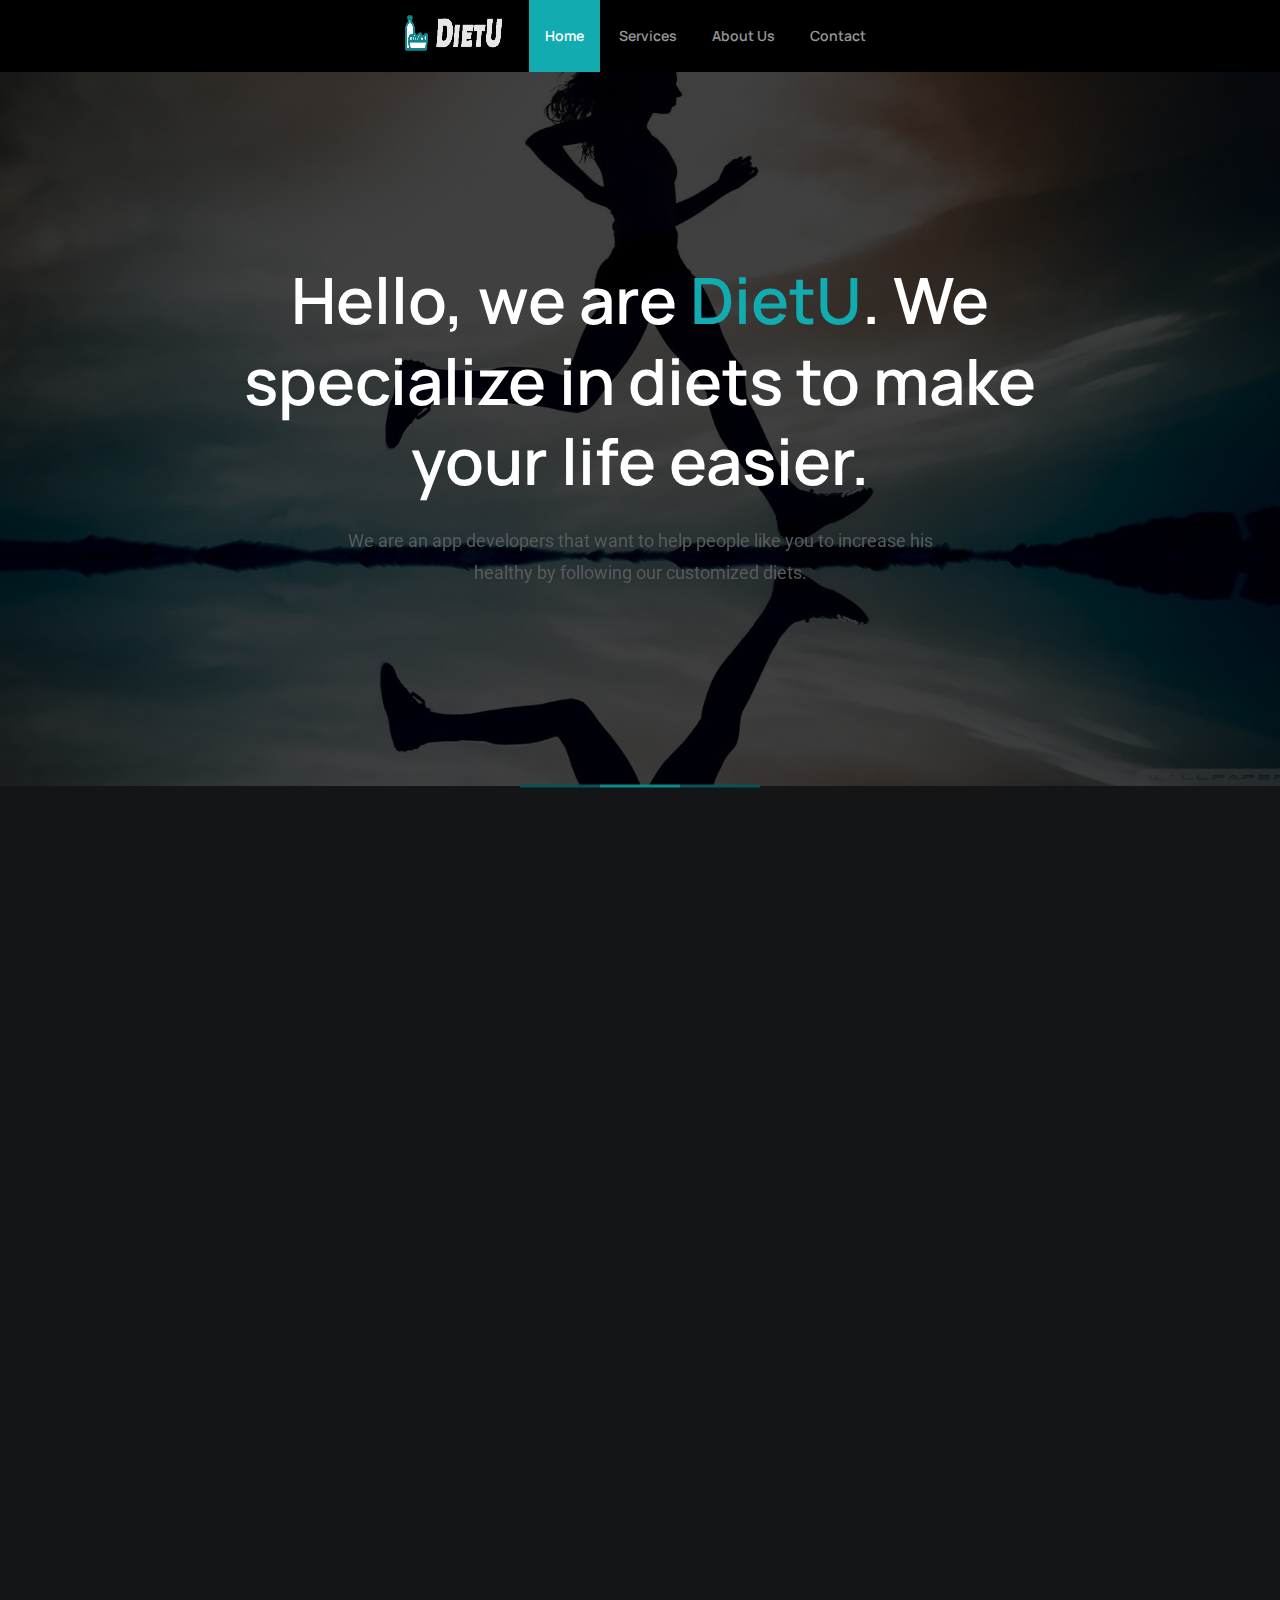
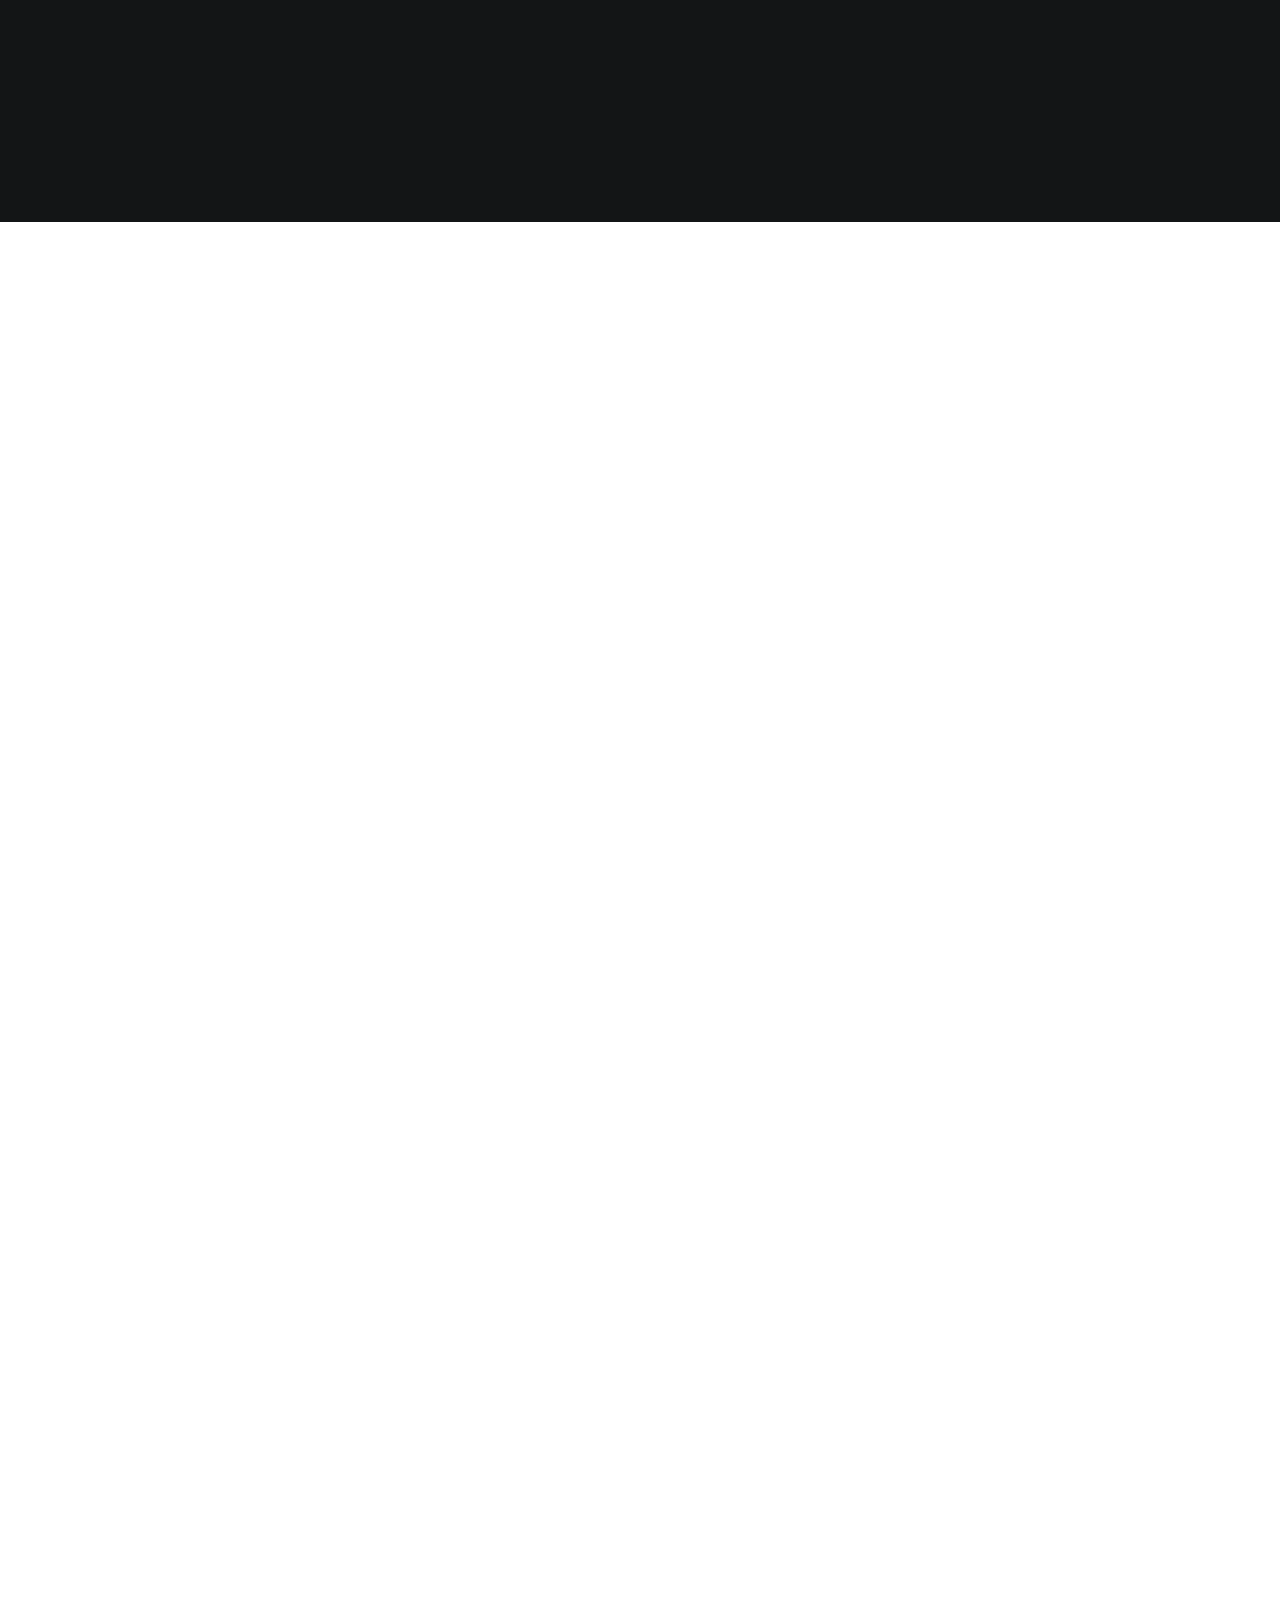
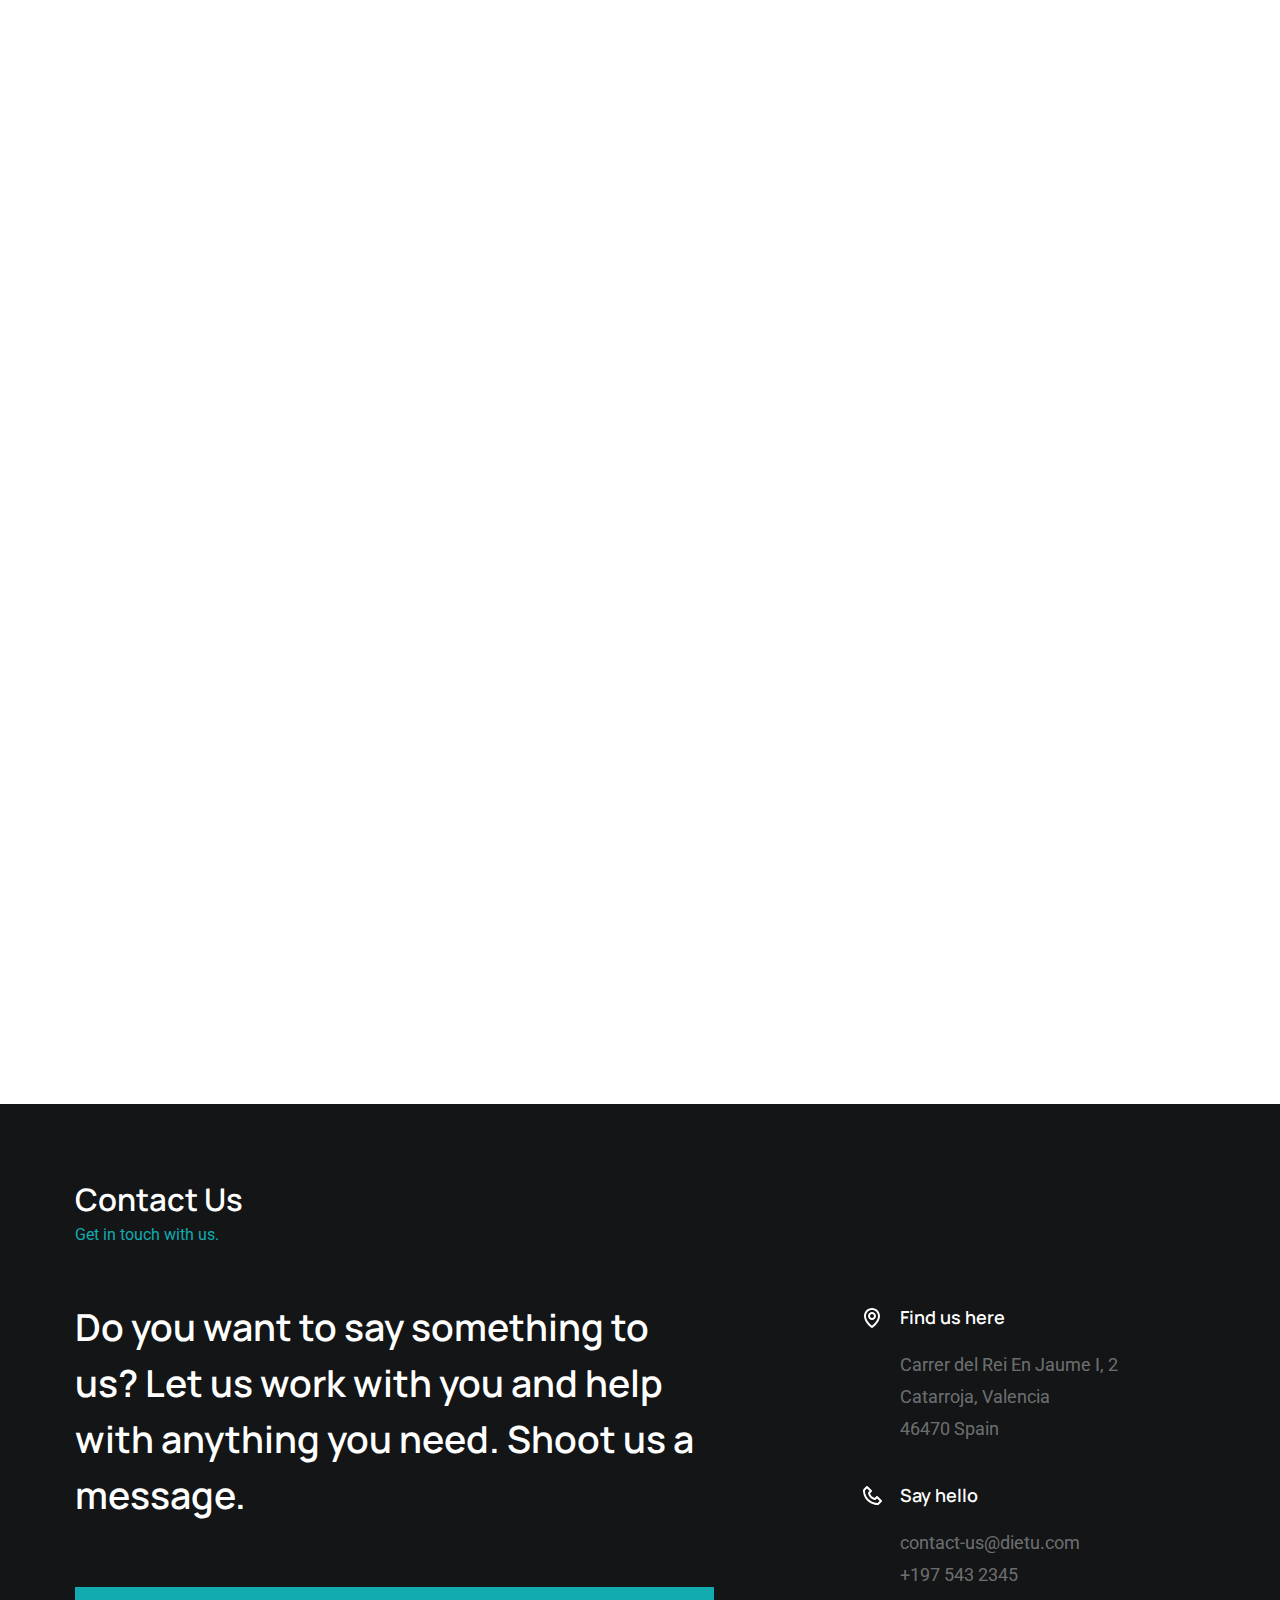
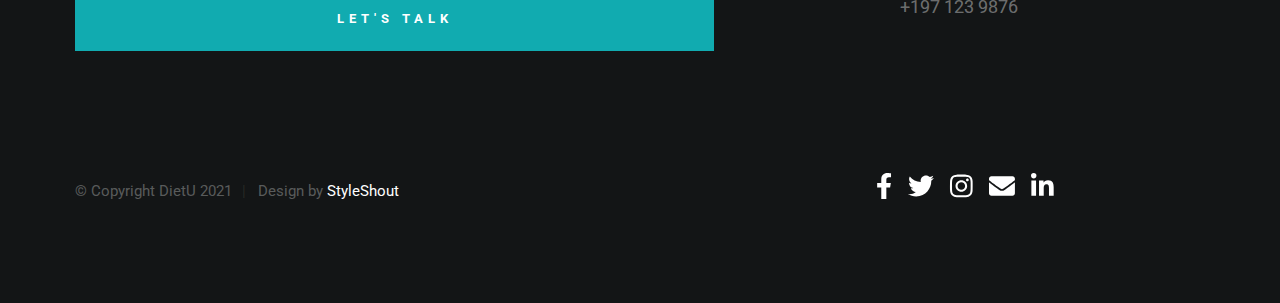
==== commit 76c6b27b: "Pagina Web falta el video" ====
--- a/PaginaWeb/index.html
+++ b/PaginaWeb/index.html
@@ -87,7 +87,7 @@
                             </h2>
                             <p>
                             We are an app developers that want to help people like you to 
-                            increase his healthy by following our customize diets.
+                            increase his healthy by following our customized diets.
                             </p>
                         </div>
                     </div>
@@ -116,7 +116,7 @@
 
             <div class="column large-8 medium-12 align-x-right" data-aos="fade-up">
                 <p class="lead">
-                DietU it's an app created to help you in your journey to a physical change, but especially 
+                DietU is an app created to help you in your journey to a physical change, but especially 
                 healthier lifestyle. Our experts are prepared to improve your diet with your help.
                 </p>
             </div>
@@ -135,18 +135,18 @@
             <div class="column services-item" data-aos="fade-up">
                 <h5>Branding</h5>
                 <p>
-                Our brand DietU the only thing that want to achive is help people to make a change to a 
+                 The only thing that our brand, DietU wants to achive is help people to make a change to a 
                 healthier lifestyle, and in the future help people with even more things, that only with your help
-                we will be able to achieve.
+                we will be able to accomplish.
                 </p>
             </div> <!-- end services-item -->
 
             <div class="column services-item" data-aos="fade-up">
                 <h5>Product Design</h5>
                 <p>
-                The desing of our app was made to be as intuitive as it could be, making 
-                it easy to use but also giving the client the liberty of using the app as they want.
-                We also want to recieve the feedback from our clients so we can improve our app with every update.
+                The design of our app was made to be as intuitive as it could be, making 
+                it easy to use but also giving the client the freedom of using the app as they want.
+                We also want to receive the feedback from our clients so we can improve our app with every update.
                 </p>
             </div> <!-- end services-item -->
 
@@ -155,7 +155,7 @@
                 <p>
                 For making this app we made a huge research about how to make healthy diets and
                 asked for help to experts in dietetics, that helped us to develop a formula to calculate
-                the appropiate cuantity of food you need to eat. Thanks to that formula we could make this 
+                the appropiate quantity of food you need to eat. Thanks to that formula we could make this 
                 app suitable for all the people. 
                 </p>
             </div> <!-- end services-item -->
@@ -180,7 +180,7 @@
             <div class="column large-8 medium-12 align-x-right" data-aos="fade-up">
                 <p class="lead">
                 We are a group of 6 students from DAM (Desarrollo Aplicaciones Multiplataforma) that wanted to make
-                a usefull app for the people that wants to change his lifestyle to a healthier one.
+                a useful app for the people that want to change their lifestyle to a healthier one.
                 </p>
             </div>
         </div> <!-- end section-head -->
@@ -197,8 +197,8 @@
                 <h6>Explore.</h6>
     
                 <p>
-                To make this app the first that was need was an investigation of what people needed
-                and what we saw its that many people wanted to change his lifestyle to a healthier one,
+                To make this app the first that was need was an investigation of what people wanted
+                and what we saw is that many people demanded to change their lifestyle to a healthier one,
                 so we started to think about helping this people, and after a deliberation from all the team, DietU was created.
                 </p>
             </div>
@@ -207,19 +207,19 @@
                <h6>Design.</h6>
    
                 <p>
-                When we made this app all we wanted it's to make it easy to use for the user, but also giving the liberty 
+                When we made this app all we wanted it's to make it user friendly, but also giving the freedom 
                 to make his own path through the app, and also motivate them and make them feel they are not alone
                 when they are through tough times when making their change.
                 </p>
             </div>
    
             <div class="column process" data-aos="fade-up">
-                <h6>Develop.</h6>
+                <h6>Development.</h6>
    
                 <p>
-                In the develop from the start to the end we got problems with the app, but we worked
-                as a team and thanks to helping each others and finally we could finish the app. So we
-                are proud as the team we are to work as we done and happy to be able to present this app. 
+                In the development from the start to the end we got problems with the app, but we worked
+                as a team and thanks to helping each others we finally could finish the app. So we
+                are proud as the team we are to work as we did and happy to be able to present this app. 
                 </p>
             </div>
    
@@ -478,7 +478,7 @@
 
             <div class="column large-7 medium-12">
                 <h3 class="display-1">
-                    Do you wnat to say something to us? 
+                    Do you want to say something to us? 
                     Let us work with you and help with anything you need. Shoot us 
                     a message.
                 </h3>
@@ -537,7 +537,7 @@
                     <li><a href="#0"><i class="fab fa-facebook-f" aria-hidden="true"></i></a></li>
                     <li><a href="#0"><i class="fab fa-twitter" aria-hidden="true"></i></a></li>
                     <li><a href="#0"><i class="fab fa-instagram" aria-hidden="true"></i></a></li>
-                    <li><a href="#0"><i class="fab fa-dribbble" aria-hidden="true"></i></a></li>
+                    <li><a href="#0"><i class="fa fa-envelope" aria-hidden="true"></i></a></li>
                     <li><a href="#0"><i class="fab fa-linkedin-in" aria-hidden="true"></i></a></li>
                 </ul>
             </div>
--- a/PaginaWeb/css/styles.css
+++ b/PaginaWeb/css/styles.css
@@ -3825,8 +3825,8 @@
  * ------------------------------------------------------------------- */
 .s-services {
     background-color: var(--color-dark-bg);
-    padding-top: auto;
-    padding-bottom: auto;
+    padding-top: 75px;
+    padding-bottom: 75px;
     color: rgba(255, 255, 255, 0.4);
 }
 
@@ -3867,8 +3867,8 @@
  * ------------------------------------------------------------------- */
 .s-about {
     background-color: white;
-    padding-top: auto;
-    padding-bottom: auto;
+    padding-top: 75px;
+    padding-bottom: 75px;
 }
 
 .s-about h4 {
@@ -4057,8 +4057,8 @@
  * ------------------------------------------------------------------- */
 .s-contact {
     background-color: var(--color-dark-bg);
-    padding-top: auto;
-    padding-bottom: auto;
+    padding-top: 75px;
+    padding-bottom: 75px;
     color: rgba(255, 255, 255, 0.4);
 }
 
